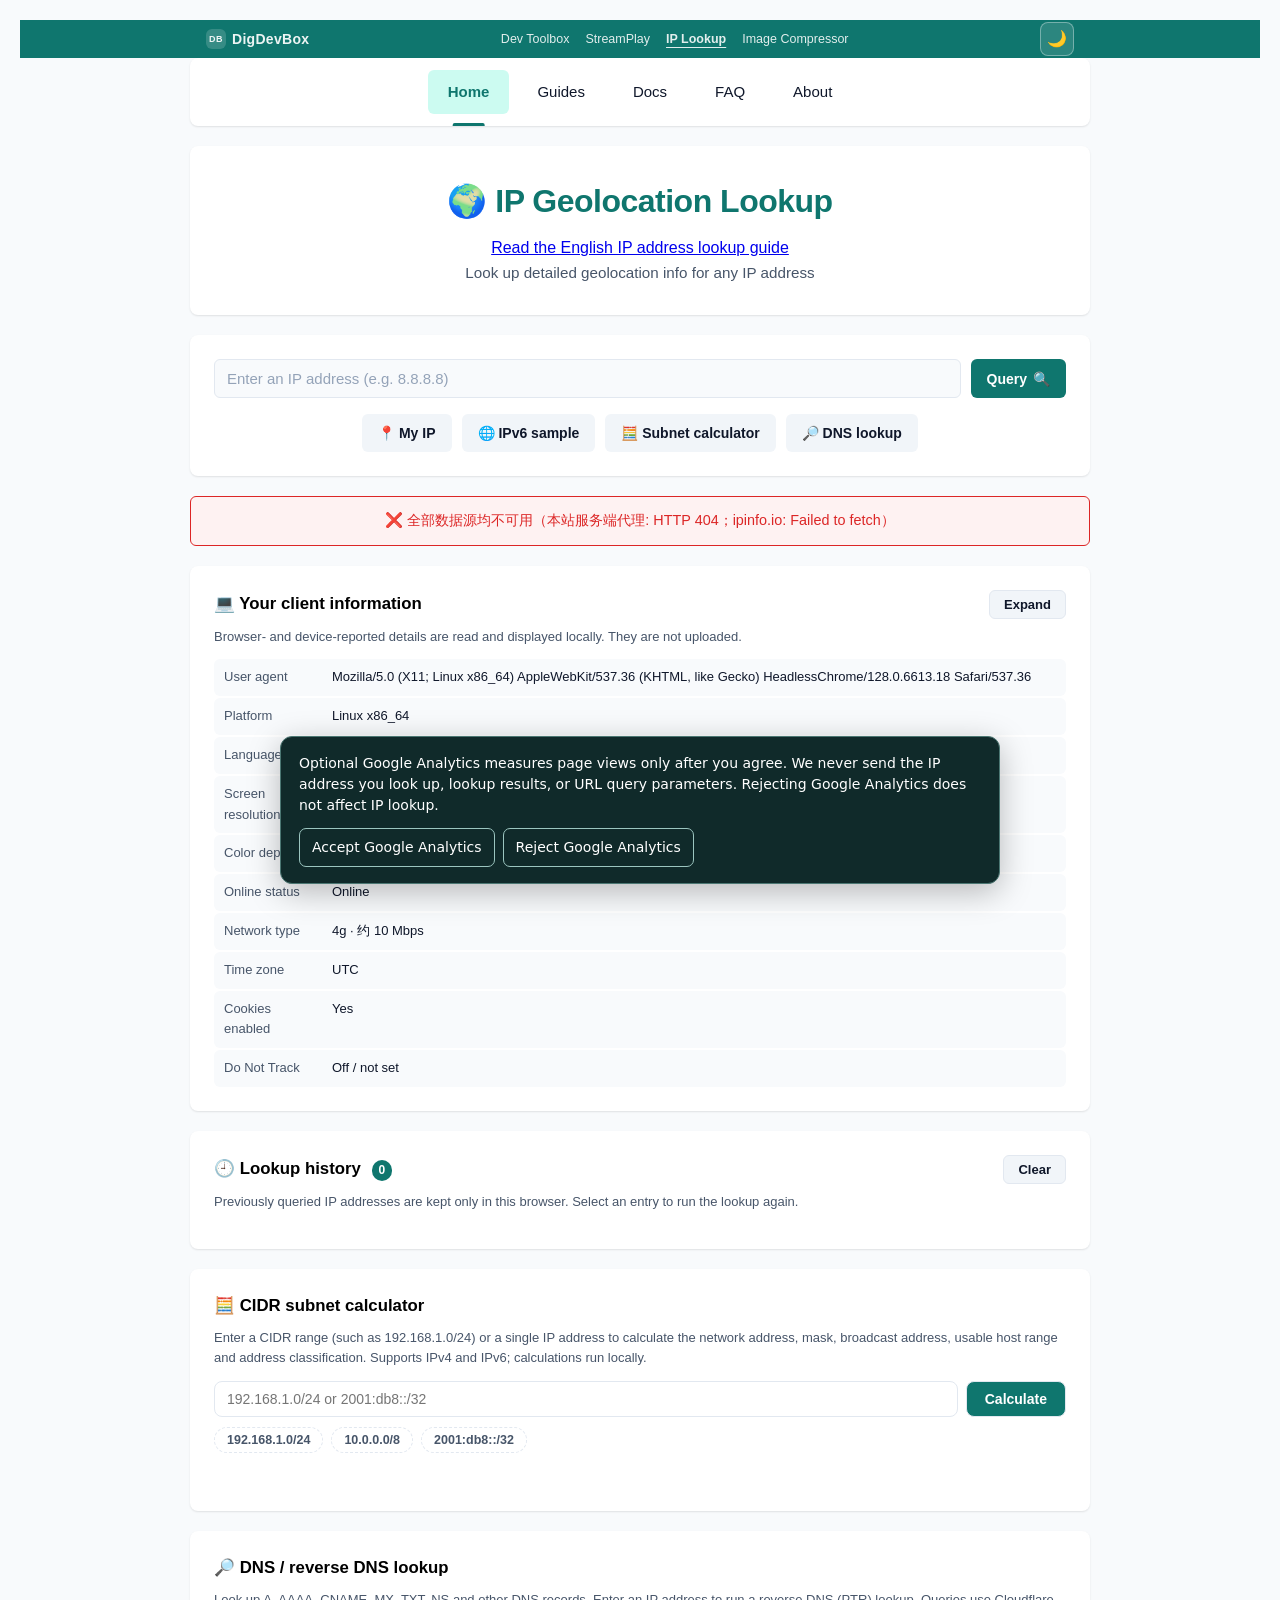
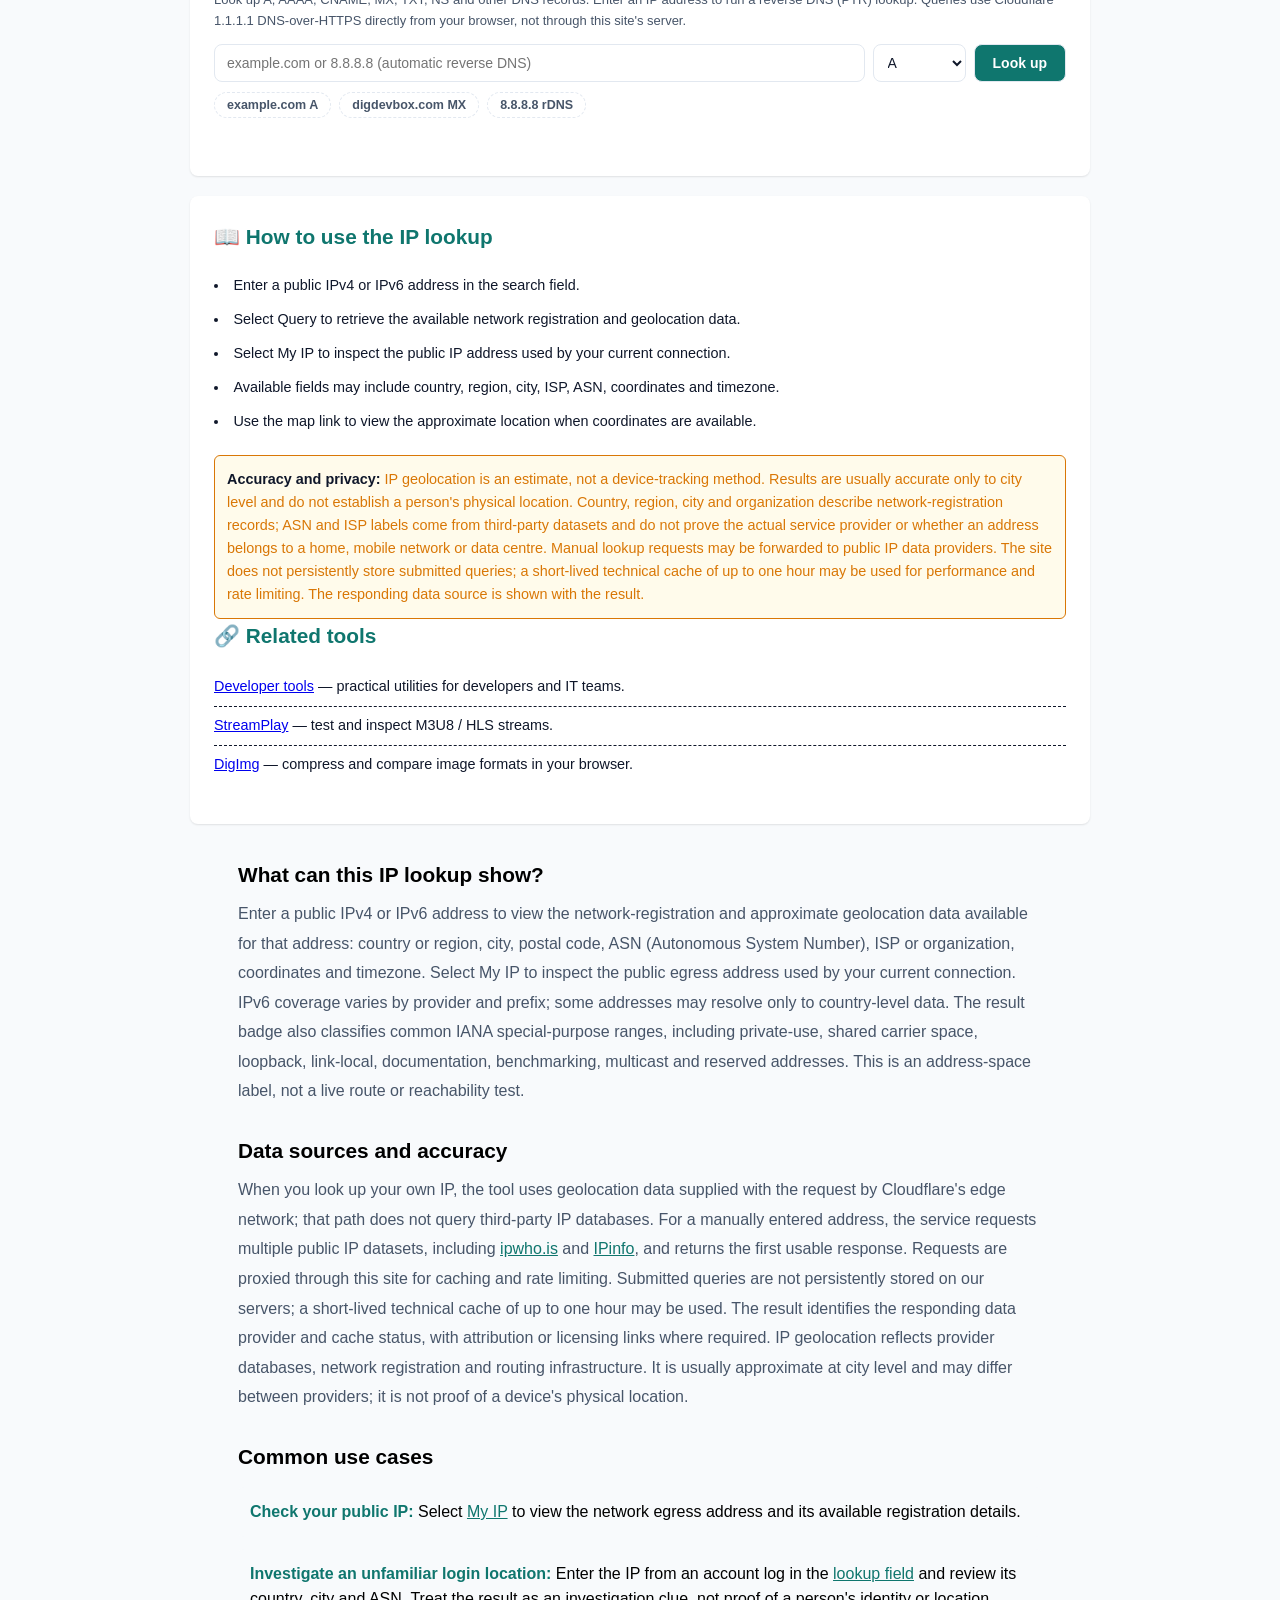
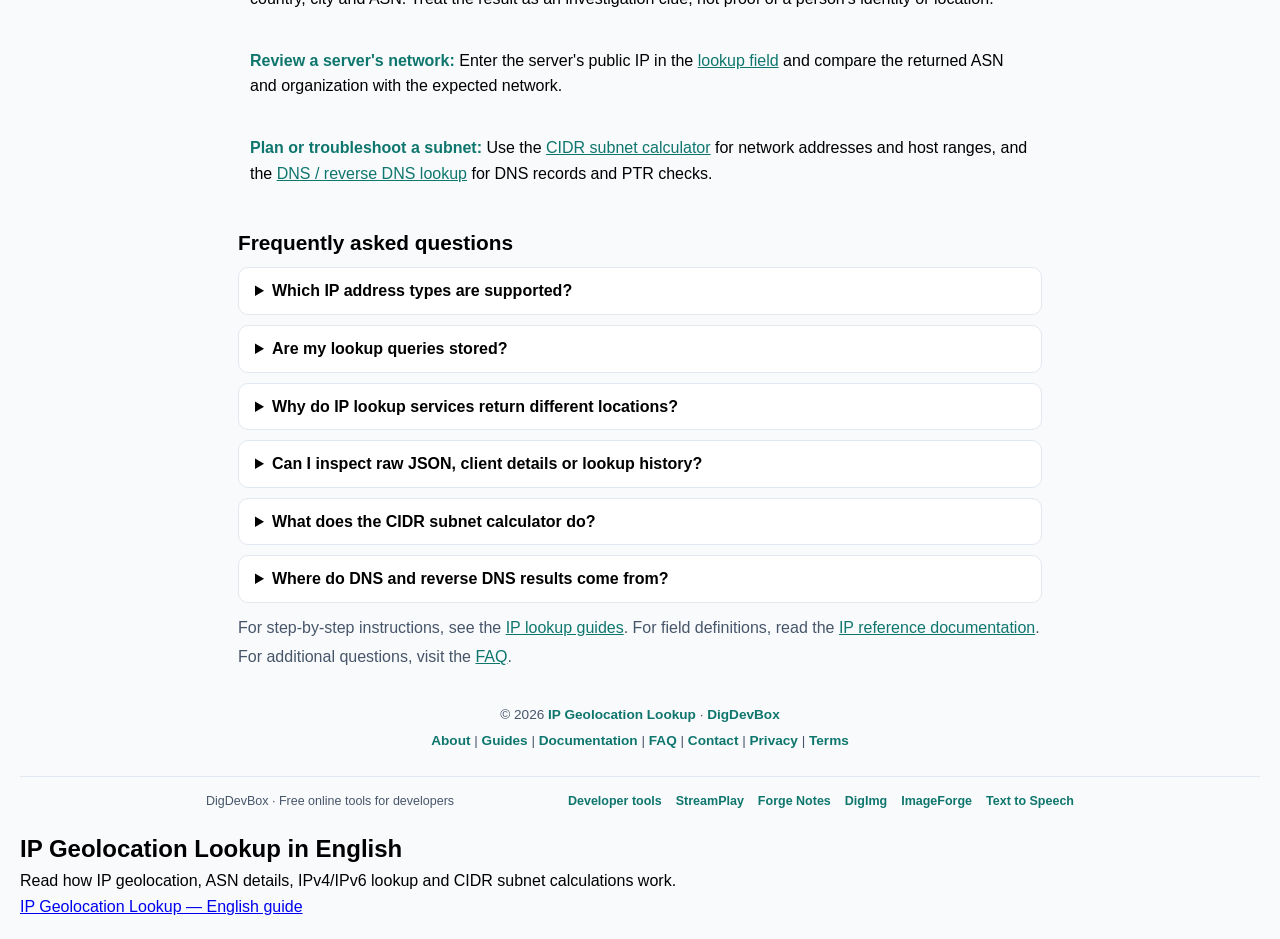
==== index.html @ e12a2c44 "feat(ip-lookup): classify IANA special-purpose address ranges" ====
<!DOCTYPE html>
<html lang="en" data-i18n-page="home">
<head><script id="dd-theme-bootstrap">/* inject-dd-shell: 主题防闪烁 */
(function(){try{var t=localStorage.getItem('dd-theme');var h=document.documentElement;
if(t==='dark'){h.setAttribute('data-theme','dark');h.removeAttribute('data-dd-auto');}
else if(t==='light'){h.setAttribute('data-theme','light');h.removeAttribute('data-dd-auto');}
else{h.removeAttribute('data-theme');h.setAttribute('data-dd-auto','');}
}catch(e){}})();</script><style id="dd-theme-style">
.dd-theme-toggle{display:inline-flex;align-items:center;justify-content:center;width:34px;height:34px;
  margin-left:auto;border:1px solid rgba(255,255,255,.35);background:rgba(255,255,255,.12);
  color:var(--dd-on-primary);border-radius:8px;cursor:pointer;font-size:16px;line-height:1;
  transition:background .15s,border-color .15s,transform .1s;flex:none;padding:0}
.dd-theme-toggle:hover{background:rgba(255,255,255,.22);border-color:rgba(255,255,255,.6)}
.dd-theme-toggle:active{transform:scale(.94)}
.dd-theme-toggle:focus-visible{outline:2px solid rgba(255,255,255,.6);outline-offset:2px}
@media (max-width:640px){.dd-theme-toggle{width:30px;height:30px;font-size:14px}}
</style>

    <meta charset="UTF-8">
    <meta name="viewport" content="width=device-width, initial-scale=1.0">
    <title>IP Geolocation Lookup — IP Address, ASN &amp; DNS | DigDevBox</title>
    <meta name="description" content="Look up public IPv4 and IPv6 addresses by location, ISP and ASN. Check CIDR subnets plus DNS and reverse DNS records, with data-source and accuracy notes.">
    <meta name="keywords" content="IP geolocation lookup, IPv4 lookup, IPv6 lookup, ASN lookup, ISP lookup, CIDR subnet calculator, DNS lookup, reverse DNS, PTR lookup">
    <link rel="canonical" href="https://ip.digdevbox.com/">
    <meta property="og:type" content="website">
    <meta property="og:title" content="IP Geolocation Lookup — IP Address, ASN &amp; DNS">
    <meta property="og:description" content="Look up public IPv4 and IPv6 addresses, check ISP and ASN details, calculate CIDR subnets, and query DNS or reverse DNS records.">
    <meta property="og:url" content="https://ip.digdevbox.com/">
    <meta property="og:site_name" content="IP Geolocation Lookup">
    <meta property="og:locale" content="en_US">
    <link rel="icon" href="images/favicon.ico" sizes="any">
    <link rel="icon" type="image/png" sizes="180x180" href="images/favicon.png">
    <link rel="apple-touch-icon" href="images/apple-touch-icon.png">
    <meta name="theme-color" content="#0f766e">
    <link rel="stylesheet" href="css/style.css">
    <link rel="stylesheet" href="css/dd-tokens.css">
    <link rel="stylesheet" href="css/dd-shell.css">
    <meta property="og:image" content="https://ip.digdevbox.com/images/og-image.jpg">
    <meta property="og:image:width" content="1200">
    <meta property="og:image:height" content="630">
    <meta property="og:image:alt" content="DigDevBox IP geolocation lookup and network tools">
    <meta name="twitter:card" content="summary_large_image">
    <meta name="twitter:image" content="https://ip.digdevbox.com/images/og-image.jpg">

<!-- adsense:start -->
  <meta name="google-adsense-account" content="ca-pub-7944759654100814" />
  <script async src="https://pagead2.googlesyndication.com/pagead/js/adsbygoogle.js?client=ca-pub-7944759654100814" crossorigin="anonymous"></script>
  <!-- adsense:end -->

  <script type="application/ld+json">
  {
    "@context": "https://schema.org",
    "@type": "WebApplication",
    "name": "IP Geolocation Lookup",
    "url": "https://ip.digdevbox.com/",
    "description": "Look up public IPv4 and IPv6 addresses with country, region, city, ISP, ASN, coordinates and timezone, plus CIDR and DNS tools.",
    "applicationCategory": "UtilitiesApplication",
    "operatingSystem": "Any",
    "browserRequirements": "Requires JavaScript",
    "inLanguage": "en",
    "featureList": [
      "IPv4 and IPv6 geolocation lookup (country, region, city, postal code, ASN, ISP, coordinates and timezone)",
      "Multi-provider fallback and server-side proxy caching",
      "Country flags and upstream source attribution",
      "Raw JSON view and one-click copy",
      "Client information detection (read locally in the browser)",
      "Lookup history stored in the local browser",
      "Field-level copy and embedded map",
      "CIDR and subnet calculator for IPv4 and IPv6 (local calculation)",
      "DNS and reverse DNS lookup via Cloudflare DoH (A, AAAA, CNAME, MX, TXT, NS and PTR)"
    ],
    "offers": { "@type": "Offer", "price": "0", "priceCurrency": "USD" }
  }
  </script>
  <script defer src="/analytics-consent.js"></script>
</head>
<body>
<div class="dd-brandbar slim">
    <div class="dd-shell-inner">
        <a class="dd-brand" href="https://www.digdevbox.com/"><span class="dd-brand-mark">DB</span>DigDevBox</a>
        <nav>
                <a href="https://www.digdevbox.com/" data-i18n="nav.devtools">Dev Toolbox</a>
                <a href="https://play.digdevbox.com/" data-i18n="nav.player">StreamPlay</a>
                <a href="https://ip.digdevbox.com/" aria-current="page" data-i18n="nav.ip">IP Lookup</a>
                
                <a href="https://img.digdevbox.com/" data-i18n="nav.imgtools">Image Compressor</a>
        </nav>

        <button id="dd-theme-toggle" class="dd-theme-toggle" type="button" aria-label="Toggle dark mode" title="Toggle dark mode" data-i18n-attr="aria-label:aria.themeToggle,title:aria.themeToggle">🌙</button>
    </div>
</div>
    <div class="container" role="main">
        <nav class="top-nav">
            <ul>
                <li><a href="/" class="active" data-i18n="topnav.home">Home</a></li>
                <li><a href="/guides" data-i18n="topnav.guides">Guides</a></li>
                <li><a href="/docs" data-i18n="topnav.docs">Docs</a></li>
                <li><a href="/faq" data-i18n="topnav.faq">FAQ</a></li>
                <li><a href="/about" data-i18n="topnav.about">About</a></li>
            </ul>
        </nav>

        <header>
            <h1 data-i18n="h1.title">🌍 IP Geolocation Lookup</h1>
            <p><a href="/ip-address-lookup/" data-i18n="seo.landingLink">Read the English IP address lookup guide</a></p>
            <p class="subtitle" data-i18n="hero.subtitle">Look up detailed geolocation info for any IP address</p>
        </header>

        <!-- 搜索区域 -->
        <div class="search-section">
            <div class="search-box">
                <input
                    type="text"
                    id="ipInput" aria-label="IP address to look up"
                    placeholder="Enter an IP address (e.g. 8.8.8.8)" data-i18n-attr="placeholder:placeholder.ipInput"
                    autocomplete="off"
                >
                <button id="searchBtn" type="button">
                    <span class="btn-text" data-i18n="btn.query">Query</span>
                    <span class="btn-icon">🔍</span>
                </button>
            </div>
            <div class="quick-actions">
                <button id="myIpBtn" class="btn-secondary" type="button">
                    <span data-i18n="btn.queryMyIp">📍 My IP</span>
                </button>
                <button id="ipv6DemoBtn" class="btn-secondary" type="button" title="Try a public IPv6 address from Google Public DNS">🌐 IPv6 sample</button>
                <a class="btn-secondary quick-anchor" href="#cidr">🧮 Subnet calculator</a>
                <a class="btn-secondary quick-anchor" href="#dns">🔎 DNS lookup</a>
            </div>
        </div>

        <!-- CLS 修复：结果区稳定高度容器。预留值=实测各态最大高度（桌面 690px / 移动 1341px，见 style.css），
             防止 loading→结果 切换时把下方"使用说明"推挤（基线 CLS 0.305 = 0.2219+0.0835，均归因于 .instructions）。 -->
        <div id="result-zone">

        <!-- 加载提示 -->
        <div id="loading" class="loading" style="display: none;">
            <div class="spinner"></div>
            <p>Looking up IP information...</p>
        </div>

        <!-- 错误提示 -->
        <div id="error" class="error" style="display: none;"></div>

        <!-- IP信息显示 -->
        <div id="ipInfo" class="ip-info" style="display: none;">
            <div class="info-header">
                <div class="ip-head-left">
                    <h2 id="ipAddress"></h2>
                    <button id="copyIpBtn" class="copy-btn" type="button" data-i18n-attr="aria-label:aria.copyIp,title:aria.copyIp" aria-label="Copy IP address">
                        <span class="copy-ico" aria-hidden="true">📋</span>
                        <span class="copy-txt" data-i18n="btn.copy">Copy</span>
                    </button>
                </div>
                <span id="ipType" class="ip-type"></span>
            </div>
            <div class="info-grid">
                <div class="info-item">
                    <span class="info-label">🌏 Country / region</span>
                    <span class="info-value" id="country"></span>
                </div>
                <div class="info-item">
                    <span class="info-label">📍 State / region</span>
                    <span class="info-value" id="region"></span>
                </div>
                <div class="info-item">
                    <span class="info-label">🏙️ City</span>
                    <span class="info-value" id="city"></span>
                </div>
                <div class="info-item">
                    <span class="info-label">📮 Postal code</span>
                    <span class="info-value" id="zip"></span>
                </div>
                <div class="info-item">
                    <span class="info-label">🔢 ASN</span>
                    <span class="info-value" id="asn"></span>
                </div>
                <div class="info-item">
                    <span class="info-label">🌐 ISP</span>
                    <span class="info-value" id="isp"></span>
                </div>
                <div class="info-item">
                    <span class="info-label">🏢 Organization</span>
                    <span class="info-value" id="org"></span>
                </div>
                <div class="info-item">
                    <span class="info-label">📡 Coordinates</span>
                    <span class="info-value" id="location"></span>
                </div>
                <div class="info-item">
                    <span class="info-label">⏰ Time zone</span>
                    <span class="info-value" id="timezone"></span>
                </div>
            </div>

            <!-- 地图容器 -->
            <div class="map-container">
                <h3>🗺️ Approximate location</h3>
                <div id="mapEmbed" class="map-embed" hidden></div>
                <button id="mapShowBtn" class="btn-secondary map-show-btn" type="button" data-i18n="map.show" hidden>Show map here</button>
                <div id="mapLink" class="map-link"></div>
            </div>

            <p id="sourceNote" class="source-note"></p>
        </div>
        </div><!-- /#result-zone -->

        <!-- 第二轮：原始 JSON 视图（对标 ipinfo 的开发者友好输出，随结果出现） -->
        <div id="extraTools" class="ip-info extra-tools" hidden>
            <div class="tool-head">
                <h3>🧾 Raw JSON</h3>
                <button id="jsonCopyBtn" class="btn-secondary" type="button"><span class="copy-txt">Copy JSON</span></button>
            </div>
            <p class="tool-sub">Normalized fields for this result, including data source and cache status. Copy them for debugging.</p>
            <pre id="jsonView" class="json-view"></pre>
        </div>

        <!-- 第二轮：客户端信息（对标 whatismyip，纯本机读取，不发出任何请求） -->
        <div class="ip-info client-card">
            <div class="tool-head">
                <h3>💻 Your client information</h3>
                <button id="clientToggle" class="btn-secondary" type="button" aria-expanded="false">Expand</button>
            </div>
            <p class="tool-sub">Browser- and device-reported details are read and displayed locally. They are not uploaded.</p>
            <div id="clientInfo" class="client-info" hidden></div>
        </div>

        <!-- 第二轮：Look up历史（仅存本机 localStorage，点击重查） -->
        <div class="ip-info history-card">
            <div class="tool-head">
                <h3>🕘 Lookup history <span id="historyCount" class="hist-count">0</span></h3>
                <button id="historyClear" class="btn-secondary" type="button">Clear</button>
            </div>
            <ul id="historyList" class="history-list" aria-label="Lookup history"></ul>
            <p id="historyEmpty" class="tool-sub">Previously queried IP addresses are kept only in this browser. Select an entry to run the lookup again.</p>
        </div>

        <!-- 第四轮：CIDR / 子网Calculate器（对标 ipinfo 工具簇，纯本机Calculate，不发任何请求） -->
        <div class="ip-info net-card" id="cidr">
            <div class="tool-head">
                <h3>🧮 CIDR subnet calculator</h3>
            </div>
            <p class="tool-sub">Enter a CIDR range (such as 192.168.1.0/24) or a single IP address to calculate the network address, mask, broadcast address, usable host range and address classification. Supports IPv4 and IPv6; calculations run locally.</p>
            <div class="net-row">
                <input type="text" id="cidr-input" aria-label="IP range in CIDR notation" placeholder="192.168.1.0/24 or 2001:db8::/32" autocomplete="off" spellcheck="false">
                <button id="cidr-calc" class="btn-secondary" type="button">Calculate</button>
            </div>
            <div class="net-examples">
                <button type="button" class="btn-secondary net-example" data-cidr="192.168.1.0/24">192.168.1.0/24</button>
                <button type="button" class="btn-secondary net-example" data-cidr="10.0.0.0/8">10.0.0.0/8</button>
                <button type="button" class="btn-secondary net-example" data-cidr="2001:db8::/32">2001:db8::/32</button>
            </div>
            <p class="net-status" id="cidr-status" role="status" aria-live="polite"></p>
            <div id="cidr-result" class="net-result"></div>
        </div>

        <!-- 第四轮：DNS / rDNS Look up（Cloudflare 1.1.1.1 DoH，浏览器直连，不经本站服务器） -->
        <div class="ip-info net-card" id="dns">
            <div class="tool-head">
                <h3>🔎 DNS / reverse DNS lookup</h3>
            </div>
            <p class="tool-sub">Look up A, AAAA, CNAME, MX, TXT, NS and other DNS records. Enter an IP address to run a reverse DNS (PTR) lookup. Queries use Cloudflare 1.1.1.1 DNS-over-HTTPS directly from your browser, not through this site's server.</p>
            <div class="net-row">
                <input type="text" id="dns-input" aria-label="Domain name or IP address for DNS lookup" placeholder="example.com or 8.8.8.8 (automatic reverse DNS)" autocomplete="off" spellcheck="false">
                <select id="dns-type" aria-label="Record type">
                    <option value="A" selected>A</option>
                    <option value="AAAA">AAAA</option>
                    <option value="CNAME">CNAME</option>
                    <option value="MX">MX</option>
                    <option value="TXT">TXT</option>
                    <option value="NS">NS</option>
                    <option value="SOA">SOA</option>
                    <option value="CAA">CAA</option>
                    <option value="PTR">PTR</option>
                </select>
                <button id="dns-query" class="btn-secondary" type="button">Look up</button>
            </div>
            <div class="net-examples">
                <button type="button" class="btn-secondary net-example" data-dns="example.com" data-dns-type="A">example.com A</button>
                <button type="button" class="btn-secondary net-example" data-dns="digdevbox.com" data-dns-type="MX">digdevbox.com MX</button>
                <button type="button" class="btn-secondary net-example" data-dns="8.8.8.8">8.8.8.8 rDNS</button>
            </div>
            <p class="net-status" id="dns-status" role="status" aria-live="polite"></p>
            <div id="dns-result" class="net-result"></div>
        </div>

        <div class="instructions" lang="en">
            <h3>📖 How to use the IP lookup</h3>
            <ul>
                <li>Enter a public IPv4 or IPv6 address in the search field.</li>
                <li>Select Query to retrieve the available network registration and geolocation data.</li>
                <li>Select My IP to inspect the public IP address used by your current connection.</li>
                <li>Available fields may include country, region, city, ISP, ASN, coordinates and timezone.</li>
                <li>Use the map link to view the approximate location when coordinates are available.</li>
            </ul>
            <div class="api-notice">
                <strong>Accuracy and privacy:</strong> IP geolocation is an estimate, not a device-tracking method. Results are usually accurate only to city level and do not establish a person's physical location. Country, region, city and organization describe network-registration records; ASN and ISP labels come from third-party datasets and do not prove the actual service provider or whether an address belongs to a home, mobile network or data centre. Manual lookup requests may be forwarded to public IP data providers. The site does not persistently store submitted queries; a short-lived technical cache of up to one hour may be used for performance and rate limiting. The responding data source is shown with the result.
            </div>

            <h3>🔗 Related tools</h3>
            <ul class="sibling-links">
                <li><a href="https://www.digdevbox.com/tools/" target="_blank" rel="noopener">Developer tools</a> — practical utilities for developers and IT teams.</li>
                <li><a href="https://play.digdevbox.com/" target="_blank" rel="noopener">StreamPlay</a> — test and inspect M3U8 / HLS streams.</li>
                <li><a href="https://img.digdevbox.com/" target="_blank" rel="noopener">DigImg</a> — compress and compare image formats in your browser.</li>
            </ul>
        </div>

        <!--
            SEO 静态正文（2026-10-24）：此前首页可见正文约 596 字符，工具界面全靠 JS 渲染。
            本节为纯静态 HTML，不依赖 JS；内容以页面既有表述为据（Look up字段、多库降级、
            城市级精度、服务器转发缓存限流），不编造。未加 data-i18n：英文词条化需走
            locales 注入链，列为后续待办，避免手改内联词条被注入器覆盖。
        -->
        <style>
            /* IP-2 首屏锚点：锚点链接复用 .btn-secondary 配色，形态对齐既有 button 基础样式；
               四项快捷操作允许换行，避免窄屏溢出。深色态由 style.css 的 .btn-secondary !important 覆盖接管。 */
            .quick-actions{gap:10px;flex-wrap:wrap}
            .quick-actions .quick-anchor{display:inline-flex;align-items:center;gap:6px;padding:8px 16px;font-size:14px;font-weight:600;border-radius:6px;text-decoration:none;white-space:nowrap;cursor:pointer;transition:all .2s}
            .quick-actions .quick-anchor:hover{color:var(--dd-primary)}
            /* 对齐 style.css 移动端 button{width:100%} 的既有形态，四个快捷控件同规格堆叠 */
            @media (max-width:768px){.quick-actions .quick-anchor{width:100%;justify-content:center}}
            .seo-guide{max-width:820px;margin:36px auto 0;padding:0 8px;font-family:var(--dd-font,system-ui,-apple-system,sans-serif)}
            .seo-guide h2{font-size:1.3rem;margin:30px 0 10px;line-height:1.4}
            .seo-guide h3{font-size:1.08rem;margin:22px 0 8px;line-height:1.4}
            .seo-guide p{line-height:1.85;margin:8px 0;color:var(--dd-text-soft,inherit)}
            .seo-guide details{border:1px solid var(--dd-border,#e5e7eb);border-radius:var(--dd-radius,8px);background:var(--dd-surface,transparent);padding:10px 16px;margin:10px 0}
            .seo-guide summary{cursor:pointer;font-weight:600}
            .seo-guide a{color:var(--dd-primary,#0f766e)}
            @media (max-width:640px){.seo-guide h2{font-size:1.15rem}}
        </style>
        <section class="seo-guide" lang="en">
            <h2>What can this IP lookup show?</h2>
            <p>Enter a public IPv4 or IPv6 address to view the network-registration and approximate geolocation data available for that address: country or region, city, postal code, ASN (Autonomous System Number), ISP or organization, coordinates and timezone. Select My IP to inspect the public egress address used by your current connection. IPv6 coverage varies by provider and prefix; some addresses may resolve only to country-level data. The result badge also classifies common IANA special-purpose ranges, including private-use, shared carrier space, loopback, link-local, documentation, benchmarking, multicast and reserved addresses. This is an address-space label, not a live route or reachability test.</p>

            <h2>Data sources and accuracy</h2>
            <p>When you look up your own IP, the tool uses geolocation data supplied with the request by Cloudflare's edge network; that path does not query third-party IP databases. For a manually entered address, the service requests multiple public IP datasets, including <a href="https://ipwho.is" target="_blank" rel="noopener">ipwho.is</a> and <a href="https://ipinfo.io" target="_blank" rel="noopener">IPinfo</a>, and returns the first usable response. Requests are proxied through this site for caching and rate limiting. Submitted queries are not persistently stored on our servers; a short-lived technical cache of up to one hour may be used. The result identifies the responding data provider and cache status, with attribution or licensing links where required. IP geolocation reflects provider databases, network registration and routing infrastructure. It is usually approximate at city level and may differ between providers; it is not proof of a device's physical location.</p>

            <h2>Common use cases</h2>
            <ul class="use-cases">
                <li><strong>Check your public IP:</strong> Select <a href="#myIpBtn">My IP</a> to view the network egress address and its available registration details.</li>
                <li><strong>Investigate an unfamiliar login location:</strong> Enter the IP from an account log in the <a href="#ipInput">lookup field</a> and review its country, city and ASN. Treat the result as an investigation clue, not proof of a person's identity or location.</li>
                <li><strong>Review a server's network:</strong> Enter the server's public IP in the <a href="#ipInput">lookup field</a> and compare the returned ASN and organization with the expected network.</li>
                <li><strong>Plan or troubleshoot a subnet:</strong> Use the <a href="#cidr">CIDR subnet calculator</a> for network addresses and host ranges, and the <a href="#dns">DNS / reverse DNS lookup</a> for DNS records and PTR checks.</li>
            </ul>

            <h2>Frequently asked questions</h2>
            <details>
                <summary>Which IP address types are supported?</summary>
                <p>The lookup accepts public IPv4 and IPv6 addresses, such as 8.8.8.8 or 2001:4860:4860::8888. IPv6 coverage depends on the provider and address range; some results may be limited to country-level information.</p>
            </details>
            <details>
                <summary>Are my lookup queries stored?</summary>
                <p>Requests for manually entered IP addresses may be forwarded to third-party data providers. The site does not persistently store submitted queries on its servers. A short-lived technical cache of up to one hour may be used for performance and rate limiting.</p>
            </details>
            <details>
                <summary>Why do IP lookup services return different locations?</summary>
                <p>Providers maintain different datasets, update schedules and address-range coverage. Their results can differ, especially for mobile, VPN, cloud and recently reassigned networks. Compare the provider shown with each result and treat city-level geolocation as an estimate.</p>
            </details>
            <details>
                <summary>Can I inspect raw JSON, client details or lookup history?</summary>
                <p>Yes. The result area includes a normalized raw JSON view with source and cache details. Client and browser information is read locally in your browser and is not uploaded. Lookup history is stored only in your local browser and can be cleared at any time.</p>
            </details>
            <details>
                <summary>What does the CIDR subnet calculator do?</summary>
                <p>Enter a CIDR range such as 192.168.1.0/24 or 2001:db8:1234:ab00::/56 to calculate network boundaries and address counts. IPv6 results also show how many /64 subnets fit inside prefixes of /64 or shorter, plus the Subnet-Router Anycast address; that address is not presented as a normal host address. IPv4 results include broadcast and usable-host ranges. The calculator supports /31 point-to-point ranges and RFC 5952 IPv6 formatting. Calculations run locally in your browser.</p>
            </details>
            <details>
                <summary>Where do DNS and reverse DNS results come from?</summary>
                <p>DNS queries use Cloudflare's public 1.1.1.1 DNS-over-HTTPS service directly from your browser, not through this site's server. Supported record types include A, AAAA, CNAME, MX, TXT, NS, SOA and CAA. Entering an IP address performs a PTR reverse lookup using the corresponding in-addr.arpa or ip6.arpa name. Non-existent domains are reported as NXDOMAIN.</p>
            </details>
            <p>For step-by-step instructions, see the <a href="/guides">IP lookup guides</a>. For field definitions, read the <a href="/docs">IP reference documentation</a>. For additional questions, visit the <a href="/faq">FAQ</a>.</p>
        </section>
        <script type="application/ld+json">
        {
          "@context": "https://schema.org",
          "@type": "FAQPage",
          "mainEntity": [
            {
              "@type": "Question",
              "name": "Which IP address types are supported?",
              "acceptedAnswer": { "@type": "Answer", "text": "The lookup accepts public IPv4 and IPv6 addresses, such as 8.8.8.8 or 2001:4860:4860::8888. IPv6 coverage depends on the provider and address range; some results may be limited to country-level information." }
            },
            {
              "@type": "Question",
              "name": "Are my lookup queries stored?",
              "acceptedAnswer": { "@type": "Answer", "text": "Requests for manually entered IP addresses may be forwarded to third-party data providers. The site does not persistently store submitted queries on its servers. A short-lived technical cache of up to one hour may be used for performance and rate limiting." }
            },
            {
              "@type": "Question",
              "name": "Why do IP lookup services return different locations?",
              "acceptedAnswer": { "@type": "Answer", "text": "Providers maintain different datasets, update schedules and address-range coverage. Their results can differ, especially for mobile, VPN, cloud and recently reassigned networks. Compare the provider shown with each result and treat city-level geolocation as an estimate." }
            },
            {
              "@type": "Question",
              "name": "Can I inspect raw JSON, client details or lookup history?",
              "acceptedAnswer": { "@type": "Answer", "text": "Yes. The result area includes a normalized raw JSON view with source and cache details. Client and browser information is read locally in your browser and is not uploaded. Lookup history is stored only in your local browser and can be cleared at any time." }
            },
            {
              "@type": "Question",
              "name": "What does the CIDR subnet calculator do?",
              "acceptedAnswer": { "@type": "Answer", "text": "Enter a CIDR range such as 192.168.1.0/24 or 2001:db8:1234:ab00::/56 to calculate network boundaries and address counts. IPv6 results also show how many /64 subnets fit inside prefixes of /64 or shorter, plus the Subnet-Router Anycast address; that address is not presented as a normal host address. IPv4 results include broadcast and usable-host ranges. The calculator supports /31 point-to-point ranges and RFC 5952 IPv6 formatting. Calculations run locally in your browser." }
            },
            {
              "@type": "Question",
              "name": "Where do DNS and reverse DNS results come from?",
              "acceptedAnswer": { "@type": "Answer", "text": "DNS queries use Cloudflare's public 1.1.1.1 DNS-over-HTTPS service directly from your browser, not through this site's server. Supported record types include A, AAAA, CNAME, MX, TXT, NS, SOA and CAA. Entering an IP address performs a PTR reverse lookup using the corresponding in-addr.arpa or ip6.arpa name. Non-existent domains are reported as NXDOMAIN." }
            }
          ]
        }
        </script>

        <footer>
            <p>© 2026 <a href="/">IP Geolocation Lookup</a> · <a href="https://www.digdevbox.com/" target="_blank" rel="noopener">DigDevBox</a></p>
            <p><a href="/about">About</a> | <a href="/guides">Guides</a> | <a href="/docs">Documentation</a> | <a href="/faq">FAQ</a> | <a href="/contact">Contact</a> | <a href="/privacy">Privacy</a> | <a href="/terms">Terms</a></p>
        </footer>
    </div>

    <script src="js/analytics.iife.js"></script>
    <script type="module" src="js/app.js"></script>
    <script type="module" src="js/net-tools-ui.js"></script>


<footer class="dd-brandfoot compact">
    <div class="dd-shell-inner">
        <p class="dd-brandfoot-title">DigDevBox · Free online tools for developers</p>
        <nav class="dd-brandfoot-nav">
                <a href="https://www.digdevbox.com/tools/">Developer tools</a>
                <a href="https://play.digdevbox.com/">StreamPlay</a>
                <a href="https://notes.digdevbox.com/">Forge Notes</a>
                <a href="https://img.digdevbox.com/">DigImg</a>
                <a href="https://draw.digdevbox.com/">ImageForge</a>
                <a href="https://ttsreader.digdevbox.com/">Text to Speech</a>
        </nav>
    </div>
</footer>
<script id="dd-theme-toggle-script">
(function(){
  var KEY='dd-theme';
  function sysDark(){return window.matchMedia && matchMedia('(prefers-color-scheme: dark)').matches;}
  function apply(t){var h=document.documentElement;
    if(t==='dark'){h.setAttribute('data-theme','dark');h.removeAttribute('data-dd-auto');}
    else if(t==='light'){h.setAttribute('data-theme','light');h.removeAttribute('data-dd-auto');}
    else{h.removeAttribute('data-theme');h.setAttribute('data-dd-auto','');}
    try{localStorage.setItem(KEY,t);}catch(e){}
    sync();}
  function effective(){var h=document.documentElement;
    if(h.getAttribute('data-theme')==='dark')return 'dark';
    if(h.getAttribute('data-theme')==='light')return 'light';
    return sysDark()?'dark':'light';}
  // aria/title 交给 i18n 内核统一管理（按钮已带 data-i18n-attr="aria-label:aria.themeToggle"）。
  // 原因：本脚本的 init 挂在 DOMContentLoaded 上，执行晚于 defer 的 dd-i18n.js，
  // 若在这里硬编码中文 aria，会把内核刚写好的英文 aria 覆盖回中文（实测到的假通过点）。
  // 未启用 i18n 的站点（无 window.DD_I18N）仍走原中文动态文案。
  function sync(){var b=document.getElementById('dd-theme-toggle');if(!b)return;
    var d=effective()==='dark';
    b.textContent=d?'☀️':'🌙';
    if(window.DD_I18N&&window.DD_I18N.t)return;
    b.setAttribute('aria-label', d?'切换到浅色模式':'切换到深色模式');
    b.setAttribute('title', d?'切换到浅色模式':'切换到深色模式');}
  function toggle(){var c=effective();apply(c==='dark'?'light':'dark');}
  function init(){var b=document.getElementById('dd-theme-toggle');if(b)b.addEventListener('click',toggle);sync();}
  if(document.readyState!=='loading')init();else document.addEventListener('DOMContentLoaded',init);
  if(window.matchMedia){matchMedia('(prefers-color-scheme: dark)').addEventListener('change',function(){
    try{if(localStorage.getItem(KEY))return;}catch(e){} sync();});}
})();
</script>
<section class="seo-landing-link"><h2>IP Geolocation Lookup in English</h2><p>Read how IP geolocation, ASN details, IPv4/IPv6 lookup and CIDR subnet calculations work.</p><p><a href="/ip-geolocation/">IP Geolocation Lookup — English guide</a></p></section>
</body>
</html>
---- css/style.css ----
* {
    margin: 0;
    padding: 0;
    box-sizing: border-box;
}

html[data-theme="light"] { color-scheme: light; }

body {
    font-family: -apple-system, BlinkMacSystemFont, 'Segoe UI', Helvetica, Arial, sans-serif;
    background: var(--dd-bg);
    min-height: 100vh;
    padding: 20px;
    line-height: 1.6;
}

.container {
    max-width: 900px;
    margin: 0 auto;
}

/* 顶部导航样式 */
.top-nav {
    background: white;
    border-radius: 8px;
    box-shadow: 0 1px 2px rgba(0, 0, 0, 0.1);
    margin-bottom: 20px;
    padding: 12px 24px;
}

.top-nav ul {
    list-style: none;
    display: flex;
    gap: 8px;
    justify-content: center;
    align-items: center;
}

.top-nav li {
    margin: 0;
}

.top-nav a {
    display: block;
    padding: 10px 20px;
    color: var(--dd-text);
    text-decoration: none;
    font-size: 15px;
    font-weight: 500;
    border-radius: 6px;
    transition: all 0.2s;
    position: relative;
}

.top-nav a:hover {
    background: var(--dd-bg);
    color: var(--dd-primary);
}

.top-nav a.active {
    background: var(--dd-primary-soft);
    color: var(--dd-primary);
    font-weight: 600;
}

.top-nav a.active::after {
    content: '';
    position: absolute;
    bottom: -12px;
    left: 50%;
    transform: translateX(-50%);
    width: 40%;
    height: 3px;
    background: var(--dd-primary);
    border-radius: 2px 2px 0 0;
}

/* 头部样式 */
header {
    text-align: center;
    background: white;
    padding: 30px 20px;
    margin-bottom: 20px;
    border-radius: 8px;
    box-shadow: 0 1px 2px rgba(0, 0, 0, 0.1);
}

header h1 {
    font-size: 2em;
    color: var(--dd-primary);
    margin-bottom: 8px;
    font-weight: 600;
    letter-spacing: -0.5px;
}

.subtitle {
    font-size: 0.95em;
    color: var(--dd-text-soft);
    font-weight: 400;
}

/* 搜索区域 */
.search-section {
    background: white;
    border-radius: 8px;
    padding: 24px;
    box-shadow: 0 1px 2px rgba(0, 0, 0, 0.1);
    margin-bottom: 20px;
}

.search-box {
    display: flex;
    gap: 10px;
    margin-bottom: 16px;
}

#ipInput {
    flex: 1;
    padding: 10px 12px;
    font-size: 15px;
    border: 1px solid var(--dd-border);
    border-radius: 6px;
    outline: none;
    transition: all 0.2s;
    background: var(--dd-bg);
    color: var(--dd-text);
}

#ipInput:focus {
    background: white;
    border-color: var(--dd-primary);
    box-shadow: 0 0 0 2px rgba(15, 118, 110, 0.1);
}

#ipInput::placeholder {
    color: var(--dd-text-muted);
}

button {
    padding: 8px 16px;
    font-size: 14px;
    font-weight: 600;
    background: var(--dd-primary);
    color: white;
    border: none;
    border-radius: 6px;
    cursor: pointer;
    transition: all 0.2s;
    display: flex;
    align-items: center;
    gap: 6px;
    white-space: nowrap;
}

button:hover {
    background: var(--dd-primary-hover);
}

button:active {
    background: var(--dd-primary-active);
    transform: scale(0.98);
}

.btn-icon {
    font-size: 1em;
}

.quick-actions {
    display: flex;
    justify-content: center;
}

.btn-secondary {
    background: var(--dd-surface-2);
    color: var(--dd-text);
}

.btn-secondary:hover {
    background: var(--dd-surface-2);
}

.btn-secondary:active {
    background: var(--dd-surface-2);
}

/* 加载动画 */
.loading {
    background: white;
    border-radius: 8px;
    padding: 32px;
    text-align: center;
    box-shadow: 0 1px 2px rgba(0, 0, 0, 0.1);
    margin-bottom: 20px;
}

.loading p {
    color: var(--dd-primary);
}

.spinner {
    width: 40px;
    height: 40px;
    margin: 0 auto 16px;
    border: 3px solid var(--dd-surface-2);
    border-top: 3px solid var(--dd-primary);
    border-radius: 50%;
    animation: spin 0.8s linear infinite;
}

@keyframes spin {
    0% { transform: rotate(0deg); }
    100% { transform: rotate(360deg); }
}

/* 错误提示 */
.error {
    background: var(--dd-danger-bg);
    border: 1px solid var(--dd-danger);
    color: var(--dd-danger);
    padding: 12px 16px;
    border-radius: 6px;
    margin-bottom: 20px;
    text-align: center;
    font-size: 0.9em;
}

/* IP信息显示 */
.ip-info {
    background: white;
    border-radius: 8px;
    padding: 24px;
    box-shadow: 0 1px 2px rgba(0, 0, 0, 0.1);
    margin-bottom: 20px;
    animation: fadeIn 0.3s;
}

@keyframes fadeIn {
    from {
        opacity: 0;
        transform: translateY(10px);
    }
    to {
        opacity: 1;
        transform: translateY(0);
    }
}

.info-header {
    display: flex;
    align-items: center;
    justify-content: space-between;
    margin-bottom: 24px;
    padding-bottom: 16px;
    border-bottom: 1px solid var(--dd-surface-2);
}

.info-header h2 {
    color: var(--dd-text);
    font-size: 1.6em;
    font-weight: 600;
}

.ip-head-left {
    display: flex;
    align-items: center;
    gap: 12px;
    flex-wrap: wrap;
    min-width: 0;
}

/* 复制按钮（对标 ipinfo/whatismyip 的一键复制便利） */
.copy-btn {
    display: inline-flex;
    align-items: center;
    gap: 6px;
    padding: 6px 12px;
    border: 1px solid var(--dd-border);
    border-radius: 6px;
    background: var(--dd-surface);
    color: var(--dd-text-soft);
    font-size: 0.85em;
    font-weight: 600;
    cursor: pointer;
    transition: all 0.15s;
}

.copy-btn:hover {
    border-color: var(--dd-primary);
    color: var(--dd-primary);
    background: var(--dd-primary-soft);
}

.copy-btn.copied {
    border-color: var(--dd-primary);
    color: var(--dd-primary);
    background: var(--dd-primary-soft);
}

.copy-btn.copy-failed {
    border-color: #dc2626;
    color: #dc2626;
}

.copy-ico {
    font-size: 1em;
    line-height: 1;
}

.ip-type {
    padding: 6px 12px;
    background: var(--dd-primary-soft);
    color: var(--dd-primary);
    border-radius: 6px;
    font-size: 0.85em;
    font-weight: 600;
}

.info-grid {
    display: grid;
    grid-template-columns: repeat(auto-fit, minmax(250px, 1fr));
    gap: 16px;
    margin-bottom: 24px;
}

.info-item {
    position: relative;
    padding: 16px;
    background: var(--dd-bg);
    border-radius: 8px;
    display: flex;
    flex-direction: column;
    gap: 8px;
    transition: all 0.2s;
}

.info-item:hover {
    background: var(--dd-surface-2);
}

/* 字段复制按钮：悬停卡片时显现，右上角不占布局 */
.field-copy {
    position: absolute;
    top: 10px;
    right: 10px;
    display: inline-flex;
    align-items: center;
    justify-content: center;
    width: 28px;
    height: 28px;
    padding: 0;
    border: 1px solid var(--dd-border);
    border-radius: 6px;
    background: var(--dd-surface);
    color: var(--dd-text-soft);
    cursor: pointer;
    opacity: 0;
    transition: opacity 0.15s, color 0.15s, border-color 0.15s;
}

.info-item:hover .field-copy,
.field-copy:focus-visible {
    opacity: 1;
}

.field-copy:hover {
    color: var(--dd-primary);
    border-color: var(--dd-primary);
}

.field-copy.copied {
    opacity: 1;
    color: var(--dd-primary);
    border-color: var(--dd-primary);
}

.field-copy .copy-ico {
    font-size: 13px;
}

.info-label {
    font-size: 0.85em;
    color: var(--dd-text-soft);
    font-weight: 600;
}

.info-value {
    font-size: 1em;
    color: var(--dd-text);
    font-weight: 500;
    word-break: break-all;
}

/* 地图容器 */
.map-container {
    margin-top: 24px;
    padding-top: 24px;
    border-top: 1px solid var(--dd-surface-2);
}

.map-container h3 {
    color: var(--dd-text);
    margin-bottom: 12px;
    font-size: 1.2em;
    font-weight: 600;
}

.map-link {
    padding: 12px;
    background: var(--dd-bg);
    border-radius: 6px;
    font-size: 0.9em;
}

.map-link p {
    color: var(--dd-text-soft);
    margin-bottom: 8px;
}

.map-link a {
    color: var(--dd-primary);
    text-decoration: none;
    font-weight: 600;
}

.map-link a:hover {
    text-decoration: underline;
}

/* 点击加载的嵌入式地图（隐私：不自动向第三方加载瓦片） */
.map-show-btn {
    margin-bottom: 12px;
}

.map-embed {
    margin-bottom: 12px;
    border: 1px solid var(--dd-border);
    border-radius: 8px;
    overflow: hidden;
    background: var(--dd-bg);
}

.map-embed iframe {
    display: block;
    width: 100%;
    height: 320px;
    border: 0;
}

/* 使用说明 */
.instructions {
    background: white;
    border-radius: 8px;
    padding: 24px;
    box-shadow: 0 1px 2px rgba(0, 0, 0, 0.1);
    margin-bottom: 20px;
}

.instructions h3 {
    color: var(--dd-primary);
    margin-bottom: 16px;
    font-size: 1.3em;
    font-weight: 600;
}

.instructions ul {
    list-style-position: inside;
    margin-bottom: 16px;
    color: var(--dd-text-soft);
    font-size: 0.9em;
    line-height: 1.8;
}

.instructions li {
    padding: 4px 0;
    color: var(--dd-text);
}

.api-notice {
    background: var(--dd-warning-bg);
    border: 1px solid var(--dd-warning);
    padding: 12px;
    border-radius: 6px;
    font-size: 0.9em;
    color: var(--dd-warning);
}

.api-notice strong {
    color: var(--dd-text);
}

.api-notice a {
    color: var(--dd-primary);
    text-decoration: none;
    font-weight: 600;
}

.api-notice a:hover {
    text-decoration: underline;
}

/* 页脚 */
footer {
    text-align: center;
    padding: 20px 0;
    color: var(--dd-text-soft);
    font-size: 0.85em;
}

footer p {
    margin: 4px 0;
}

footer a {
    color: var(--dd-primary);
    text-decoration: none;
    font-weight: 600;
}

footer a:hover {
    text-decoration: underline;
}

/* 内容页面样式 (关于页面和隐私政策页面) */
.content-section {
    background: white;
    border-radius: 8px;
    padding: 24px;
    box-shadow: 0 1px 2px rgba(0, 0, 0, 0.1);
    margin-bottom: 20px;
}

.content-section p {
    color: var(--dd-text);
    margin-bottom: 12px;
    line-height: 1.8;
}

.content-section h2 {
    color: var(--dd-primary);
    margin: 24px 0 16px 0;
    font-size: 1.4em;
    font-weight: 600;
}

.content-section h3 {
    color: var(--dd-text);
    margin: 16px 0 12px 0;
    font-size: 1.1em;
    font-weight: 600;
}

.content-section h4 {
    color: var(--dd-text);
    margin: 12px 0 8px 0;
    font-size: 1em;
    font-weight: 600;
}

.content-section ul {
    margin: 12px 0 16px 24px;
    line-height: 1.8;
}

.content-section li {
    color: var(--dd-text);
    margin: 8px 0;
}

.content-section a {
    color: var(--dd-primary);
    text-decoration: none;
    font-weight: 600;
}

.content-section a:hover {
    text-decoration: underline;
}

.policy-section,
.about-section {
    margin-bottom: 32px;
}

.last-updated {
    color: var(--dd-text-soft);
    font-size: 0.9em;
    margin-bottom: 24px;
    padding: 12px;
    background: var(--dd-bg);
    border-radius: 6px;
}

.policy-notice,
.disclaimer {
    background: var(--dd-warning-bg);
    border: 1px solid var(--dd-warning);
    padding: 16px;
    border-radius: 6px;
    margin: 16px 0;
}

.policy-notice p,
.disclaimer ul {
    color: var(--dd-warning);
    margin: 0;
}

.policy-notice strong {
    color: var(--dd-text);
}

.back-link {
    margin-top: 32px;
    padding-top: 24px;
    border-top: 1px solid var(--dd-surface-2);
    text-align: center;
}

.back-link a {
    display: inline-block;
    padding: 10px 24px;
    background: var(--dd-surface-2);
    color: var(--dd-text);
    text-decoration: none;
    border-radius: 6px;
    font-weight: 600;
    transition: all 0.2s;
}

.back-link a:hover {
    background: var(--dd-surface-2);
}

/* 功能网格 */
.features-grid {
    display: grid;
    grid-template-columns: repeat(auto-fit, minmax(250px, 1fr));
    gap: 16px;
    margin: 20px 0;
}

.feature-item {
    padding: 20px;
    background: var(--dd-bg);
    border-radius: 8px;
    text-align: center;
    transition: all 0.2s;
}

.feature-item:hover {
    background: var(--dd-surface-2);
    transform: translateY(-2px);
    box-shadow: 0 2px 4px rgba(0, 0, 0, 0.1);
}

.feature-icon {
    font-size: 2em;
    margin-bottom: 12px;
}

.feature-item h3 {
    color: var(--dd-primary);
    font-size: 1.1em;
    margin: 12px 0 8px 0;
}

.feature-item p {
    color: var(--dd-text-soft);
    font-size: 0.9em;
    margin: 0;
}

/* 使用场景列表 */
.use-cases {
    list-style: none;
    margin: 16px 0;
    padding: 0;
}

.use-cases li {
    padding: 12px;
    background: var(--dd-bg);
    border-radius: 6px;
    margin-bottom: 12px;
}

.use-cases strong {
    color: var(--dd-primary);
}

/* 更新日志 */
.changelog {
    margin: 16px 0;
}

.changelog-item {
    padding: 16px;
    background: var(--dd-bg);
    border-radius: 6px;
    margin-bottom: 16px;
    border-left: 4px solid var(--dd-primary);
}

.changelog-item h4 {
    color: var(--dd-primary);
    margin-top: 0;
}

.changelog-item ul {
    margin: 8px 0 0 20px;
}

/* 响应式设计 */
@media (max-width: 768px) {
    body {
        padding: 12px;
    }

    /* 导航移动端适配 */
    .top-nav {
        padding: 10px 16px;
    }

    .top-nav ul {
        gap: 6px;
    }

    .top-nav a {
        padding: 8px 16px;
        font-size: 14px;
    }

    .top-nav a.active::after {
        width: 60%;
        height: 2px;
    }

    header {
        padding: 20px 16px;
    }

    header h1 {
        font-size: 1.6em;
    }

    .search-section {
        padding: 16px;
    }

    .search-box {
        flex-direction: column;
    }

    button {
        width: 100%;
        justify-content: center;
    }

    .info-grid {
        grid-template-columns: 1fr;
    }

    .info-header {
        flex-direction: column;
        gap: 12px;
        text-align: center;
    }

    .instructions {
        padding: 16px;
    }

    /* 内容页面移动端优化 */
    .content-section {
        padding: 16px;
    }

    .content-section h2 {
        font-size: 1.2em;
    }

    .features-grid {
        grid-template-columns: 1fr;
    }

    .feature-item {
        padding: 16px;
    }
}

@media (max-width: 480px) {
    /* 小屏幕导航优化 */
    .top-nav {
        padding: 8px 12px;
    }

    .top-nav ul {
        gap: 4px;
        flex-wrap: wrap;
    }

    .top-nav a {
        padding: 6px 14px;
        font-size: 13px;
    }

    header h1 {
        font-size: 1.4em;
    }

    .subtitle {
        font-size: 0.85em;
    }

    .info-header h2 {
        font-size: 1.3em;
    }

    /* 小屏幕内容页面优化 */
    .content-section {
        padding: 12px;
    }

    .content-section h2 {
        font-size: 1.1em;
    }

    .content-section ul {
        margin-left: 16px;
    }

    .back-link a {
        padding: 8px 20px;
        font-size: 14px;
    }
}

/* ---- 数据来源说明 & 同站工具（v1.1.0 新增） ---- */
.source-note {
    margin: 12px 0 0;
    font-size: 13px;
    color: var(--dd-text-soft);
    text-align: center;
}

.sibling-links {
    list-style: none;
    padding: 0;
    margin: 8px 0 0;
}

.sibling-links li {
    padding: 6px 0;
    border-bottom: 1px dashed var(--dd-text);
}

.sibling-links li:last-child {
    border-bottom: none;
}

/* ==== 第二轮：原始 JSON / 客户端信息 / 查询历史（对标 ipinfo / whatismyip） ==== */
.extra-tools { animation: fadeIn 0.3s; }
.tool-head {
    display: flex;
    align-items: center;
    justify-content: space-between;
    gap: 12px;
    margin-bottom: 8px;
}
.tool-head h3 { margin: 0; font-size: 1.05rem; }
.tool-head .btn-secondary {
    padding: 6px 14px;
    border: 1px solid var(--dd-border);
    border-radius: 6px;
    cursor: pointer;
    font-size: 13px;
}
.tool-sub { margin: 0 0 12px; font-size: 13px; color: var(--dd-text-soft); }
.json-view {
    margin: 0;
    padding: 14px 16px;
    background: var(--dd-surface-2);
    border: 1px solid var(--dd-border);
    border-radius: 8px;
    font-family: var(--dd-font-mono, Consolas, Monaco, monospace);
    font-size: 12.5px;
    line-height: 1.6;
    color: var(--dd-text);
    overflow-x: auto;
    max-height: 320px;
    white-space: pre;
}
.client-info { display: flex; flex-direction: column; gap: 2px; }
.client-row {
    display: flex;
    gap: 12px;
    padding: 8px 10px;
    background: var(--dd-bg);
    border-radius: 6px;
    font-size: 13px;
}
.client-key { flex: none; width: 96px; color: var(--dd-text-soft); }
.client-val { flex: 1; min-width: 0; color: var(--dd-text); word-break: break-word; }
.hist-count {
    display: inline-block;
    min-width: 20px;
    padding: 1px 7px;
    margin-left: 6px;
    background: var(--dd-primary);
    color: var(--dd-on-primary, #fff);
    border-radius: 999px;
    font-size: 12px;
    text-align: center;
}
.history-list { list-style: none; margin: 0; padding: 0; max-height: 260px; overflow-y: auto; }
.history-item {
    display: flex;
    align-items: center;
    gap: 8px;
    padding: 7px 0;
    border-bottom: 1px solid var(--dd-border);
}
.history-item:last-child { border-bottom: none; }
.history-link {
    flex: 1;
    min-width: 0;
    text-align: left;
    background: none;
    border: none;
    color: var(--dd-primary);
    font-size: 13.5px;
    font-variant-numeric: tabular-nums;
    cursor: pointer;
    overflow: hidden;
    text-overflow: ellipsis;
    white-space: nowrap;
    padding: 2px 0;
}
.history-link:hover { text-decoration: underline; }
.history-del {
    flex: none;
    width: 24px;
    height: 24px;
    border: 1px solid var(--dd-border);
    border-radius: 5px;
    background: var(--dd-surface);
    color: var(--dd-text-soft);
    cursor: pointer;
    font-size: 11px;
}
.history-del:hover { color: var(--dd-danger); border-color: var(--dd-danger); }
@media (max-width: 640px) {
    .client-key { width: 80px; }
    .tool-head { flex-wrap: wrap; }
}

/* ==== dd-dark-override：覆盖硬编码色（由 dd-shell 切换器驱动） ==== */
html[data-theme="dark"]{ color-scheme:dark; }
html[data-theme="dark"] body{ background:var(--dd-bg) !important; color:var(--dd-text) !important; }
html[data-theme="dark"] .top-nav,
html[data-theme="dark"] header,
html[data-theme="dark"] .search-section,
html[data-theme="dark"] .loading,
html[data-theme="dark"] .ip-info,
html[data-theme="dark"] .instructions,
html[data-theme="dark"] .content-section{ background:var(--dd-surface) !important; box-shadow:0 1px 2px rgba(0,0,0,.4) !important; }
html[data-theme="dark"] .info-item,
html[data-theme="dark"] .feature-item,
html[data-theme="dark"] .use-cases li,
html[data-theme="dark"] .changelog-item,
html[data-theme="dark"] .last-updated,
html[data-theme="dark"] .map-link,
html[data-theme="dark"] .quick-actions{ background:var(--dd-surface-2) !important; }
html[data-theme="dark"] .info-item:hover,
html[data-theme="dark"] .feature-item:hover{ background:var(--dd-surface-2) !important; }
html[data-theme="dark"] .top-nav a,
html[data-theme="dark"] .info-header h2,
html[data-theme="dark"] .info-value,
html[data-theme="dark"] .content-section p,
html[data-theme="dark"] .content-section h3,
html[data-theme="dark"] .content-section h4,
html[data-theme="dark"] .content-section li,
html[data-theme="dark"] .instructions li,
html[data-theme="dark"] .map-container h3,
html[data-theme="dark"] .policy-notice strong,
html[data-theme="dark"] .back-link a{ color:var(--dd-text) !important; }
html[data-theme="dark"] .subtitle,
html[data-theme="dark"] .info-label,
html[data-theme="dark"] .source-note,
html[data-theme="dark"] footer,
html[data-theme="dark"] .instructions ul,
html[data-theme="dark"] .feature-item p,
html[data-theme="dark"] .map-link p,
html[data-theme="dark"] .content-section ul{ color:var(--dd-text-soft) !important; }
html[data-theme="dark"] a,
html[data-theme="dark"] .map-link a,
html[data-theme="dark"] .footer a,
html[data-theme="dark"] .content-section a,
html[data-theme="dark"] .api-notice a,
html[data-theme="dark"] .top-nav a:hover,
html[data-theme="dark"] .top-nav a.active{ color:var(--dd-primary-hover) !important; }
html[data-theme="dark"] .top-nav a.active{ background:var(--dd-primary-soft) !important; }
html[data-theme="dark"] .top-nav a:hover{ background:var(--dd-surface-2) !important; }
html[data-theme="dark"] .ip-type{ background:var(--dd-primary-soft) !important; color:var(--dd-primary-hover) !important; }
html[data-theme="dark"] #ipInput{ background:var(--dd-surface-2) !important; color:var(--dd-text) !important; border-color:var(--dd-border) !important; }
html[data-theme="dark"] #ipInput:focus{ background:var(--dd-surface-2) !important; border-color:var(--dd-primary) !important; box-shadow:0 0 0 2px rgba(20,184,166,.25) !important; }
html[data-theme="dark"] #ipInput::placeholder{ color:var(--dd-text-muted) !important; }
html[data-theme="dark"] button{ background:var(--dd-primary) !important; color:var(--dd-on-primary) !important; }
html[data-theme="dark"] button:hover{ background:var(--dd-primary-hover) !important; }
html[data-theme="dark"] button:active{ background:var(--dd-primary-hover) !important; }
html[data-theme="dark"] .btn-secondary{ background:var(--dd-border) !important; color:var(--dd-text) !important; }
html[data-theme="dark"] .btn-secondary:hover{ background:var(--dd-surface-2) !important; }
html[data-theme="dark"] .info-header{ border-color:var(--dd-border) !important; }
html[data-theme="dark"] .sibling-links li{ border-color:var(--dd-border) !important; }
html[data-theme="dark"] .api-notice,
html[data-theme="dark"] .policy-notice,
html[data-theme="dark"] .disclaimer{ background:var(--dd-warning-bg) !important; border-color:var(--dd-warning) !important; color:var(--dd-warning) !important; }
html[data-theme="dark"] .api-notice strong{ color:var(--dd-text) !important; }
html[data-theme="dark"] .error{ background:var(--dd-danger-bg) !important; border-color:var(--dd-danger) !important; color:var(--dd-danger) !important; }
html[data-theme="dark"] .spinner{ border-color:var(--dd-border) !important; border-top-color:var(--dd-primary) !important; }
@media (prefers-color-scheme: dark){
  html[data-dd-auto]{ color-scheme:dark; }
  html[data-dd-auto] body{ background:var(--dd-bg) !important; color:var(--dd-text) !important; }
  html[data-dd-auto] .top-nav,
  html[data-dd-auto] header,
  html[data-dd-auto] .search-section,
  html[data-dd-auto] .loading,
  html[data-dd-auto] .ip-info,
  html[data-dd-auto] .instructions,
  html[data-dd-auto] .content-section{ background:var(--dd-surface) !important; box-shadow:0 1px 2px rgba(0,0,0,.4) !important; }
  html[data-dd-auto] .info-item,
  html[data-dd-auto] .feature-item,
  html[data-dd-auto] .use-cases li,
  html[data-dd-auto] .changelog-item,
  html[data-dd-auto] .last-updated,
  html[data-dd-auto] .map-link,
  html[data-dd-auto] .quick-actions{ background:var(--dd-surface-2) !important; }
  html[data-dd-auto] .info-item:hover,
  html[data-dd-auto] .feature-item:hover{ background:var(--dd-surface-2) !important; }
  html[data-dd-auto] .top-nav a,
  html[data-dd-auto] .info-header h2,
  html[data-dd-auto] .info-value,
  html[data-dd-auto] .content-section p,
  html[data-dd-auto] .content-section h3,
  html[data-dd-auto] .content-section h4,
  html[data-dd-auto] .content-section li,
  html[data-dd-auto] .instructions li,
  html[data-dd-auto] .map-container h3,
  html[data-dd-auto] .policy-notice strong,
  html[data-dd-auto] .back-link a{ color:var(--dd-text) !important; }
  html[data-dd-auto] .subtitle,
  html[data-dd-auto] .info-label,
  html[data-dd-auto] .source-note,
  html[data-dd-auto] footer,
  html[data-dd-auto] .instructions ul,
  html[data-dd-auto] .feature-item p,
  html[data-dd-auto] .map-link p,
  html[data-dd-auto] .content-section ul{ color:var(--dd-text-soft) !important; }
  html[data-dd-auto] a,
  html[data-dd-auto] .map-link a,
  html[data-dd-auto] .footer a,
  html[data-dd-auto] .content-section a,
  html[data-dd-auto] .api-notice a,
  html[data-dd-auto] .top-nav a:hover,
  html[data-dd-auto] .top-nav a.active{ color:var(--dd-primary-hover) !important; }
  html[data-dd-auto] .top-nav a.active{ background:var(--dd-primary-soft) !important; }
  html[data-dd-auto] .top-nav a:hover{ background:var(--dd-surface-2) !important; }
  html[data-dd-auto] .ip-type{ background:var(--dd-primary-soft) !important; color:var(--dd-primary-hover) !important; }
  html[data-dd-auto] #ipInput{ background:var(--dd-surface-2) !important; color:var(--dd-text) !important; border-color:var(--dd-border) !important; }
  html[data-dd-auto] #ipInput:focus{ background:var(--dd-surface-2) !important; border-color:var(--dd-primary) !important; box-shadow:0 0 0 2px rgba(20,184,166,.25) !important; }
  html[data-dd-auto] #ipInput::placeholder{ color:var(--dd-text-muted) !important; }
  html[data-dd-auto] button{ background:var(--dd-primary) !important; color:var(--dd-on-primary) !important; }
  html[data-dd-auto] button:hover{ background:var(--dd-primary-hover) !important; }
  html[data-dd-auto] button:active{ background:var(--dd-primary-hover) !important; }
  html[data-dd-auto] .btn-secondary{ background:var(--dd-border) !important; color:var(--dd-text) !important; }
  html[data-dd-auto] .btn-secondary:hover{ background:var(--dd-surface-2) !important; }
  html[data-dd-auto] .info-header{ border-color:var(--dd-border) !important; }
  html[data-dd-auto] .sibling-links li{ border-color:var(--dd-border) !important; }
  html[data-dd-auto] .api-notice,
  html[data-dd-auto] .policy-notice,
  html[data-dd-auto] .disclaimer{ background:var(--dd-warning-bg) !important; border-color:var(--dd-warning) !important; color:var(--dd-warning) !important; }
  html[data-dd-auto] .api-notice strong{ color:var(--dd-text) !important; }
  html[data-dd-auto] .error{ background:var(--dd-danger-bg) !important; border-color:var(--dd-danger) !important; color:var(--dd-danger) !important; }
  html[data-dd-auto] .spinner{ border-color:var(--dd-border) !important; border-top-color:var(--dd-primary) !important; }
}


/* ---- V1.3 品牌条防污染（2026-09-23）----
 * 全局 a 的暗色覆盖会把 .dd-brandbar 内链接染成 teal-on-teal（亮 teal 底 + teal 字，不可读）。
 * 品牌条文字应始终使用 --dd-on-primary（亮色=白 / 暗色=深青），两条路径都兜住。 */
html[data-theme="dark"] .dd-brandbar a{ color:var(--dd-on-primary) !important; }
html[data-dd-auto] .dd-brandbar a{ color:var(--dd-on-primary) !important; }

/* V1.3 第一眼修复：404 页暗色对比度（.notfound p 3.3 → 达标；.btn 误吃通用 a 色 teal-on-teal → 白字；.code 提亮） */
html[data-theme="dark"] .notfound p { color: var(--dd-text-muted) !important; }
html[data-theme="dark"] .notfound .code { color: var(--dd-primary-hover) !important; }
html[data-theme="dark"] .notfound .btn,
html[data-theme="dark"] .notfound .btn:hover { color: var(--dd-surface) !important; }
@media (prefers-color-scheme: dark) {
  html[data-dd-auto] .notfound p { color: var(--dd-text-muted) !important; }
  html[data-dd-auto] .notfound .code { color: var(--dd-primary-hover) !important; }
  html[data-dd-auto] .notfound .btn,
  html[data-dd-auto] .notfound .btn:hover { color: var(--dd-surface) !important; }
}

/* ==========================================================================
 * V1.3.1 第一眼扩面修复（2026-09-24）
 * 背景：扩面扫描发现 docs/guides/faq/about/contact/privacy/terms 子页在暗色下：
 *   ① .content-section h2 保持亮色模式的深青绿 var(--dd-primary)，压深底仅 3.12:1（22.4px 非粗体需 4.5）
 *   ② .back-link a 仍为亮色底 var(--dd-surface-2)，文字被通用 a 规则改成亮青绿 → 1.49:1 不可读
 *   首页无此二者，故 D010 修复时未暴露。
 */
html[data-theme="dark"] .content-section h2,
html[data-theme="dark"] .content-section h1,
html[data-theme="dark"] .info-header h1 { color: var(--dd-primary-hover) !important; }
html[data-theme="dark"] .back-link { border-top-color: var(--dd-border) !important; }
html[data-theme="dark"] .back-link a,
html[data-theme="dark"] .back-link a:hover { background: var(--dd-surface-2) !important; color: var(--dd-text) !important; }
@media (prefers-color-scheme: dark) {
  html[data-dd-auto] .content-section h2,
  html[data-dd-auto] .content-section h1,
  html[data-dd-auto] .info-header h1 { color: var(--dd-primary-hover) !important; }
  html[data-dd-auto] .back-link { border-top-color: var(--dd-border) !important; }
  html[data-dd-auto] .back-link a,
  html[data-dd-auto] .back-link a:hover { background: var(--dd-surface-2) !important; color: var(--dd-text) !important; }
}

/* V1.3.1 续：暗色下仍有漏网标题与强调文字（均为亮色模式深青绿 var(--dd-primary)）
 * 命中：header h1（隐私/条款/关于等页标题 3.12:1）、.instructions h3（使用说明 3.12:1）、
 *       .use-cases strong / 正文 strong（3.18:1） */
html[data-theme="dark"] header h1,
html[data-theme="dark"] .instructions h1,
html[data-theme="dark"] .instructions h2,
html[data-theme="dark"] .instructions h3,
html[data-theme="dark"] .content-section h1,
html[data-theme="dark"] .content-section h2,
html[data-theme="dark"] .content-section h3,
html[data-theme="dark"] .content-section h4,
html[data-theme="dark"] .use-cases h3 { color:var(--dd-primary-hover) !important; }
html[data-theme="dark"] .use-cases strong,
html[data-theme="dark"] .content-section strong,
html[data-theme="dark"] .instructions strong { color:var(--dd-primary-hover) !important; }
@media (prefers-color-scheme: dark) {
  html[data-dd-auto] header h1,
  html[data-dd-auto] .instructions h1,
  html[data-dd-auto] .instructions h2,
  html[data-dd-auto] .instructions h3,
  html[data-dd-auto] .content-section h1,
  html[data-dd-auto] .content-section h2,
  html[data-dd-auto] .content-section h3,
  html[data-dd-auto] .content-section h4,
  html[data-dd-auto] .use-cases h3 { color:var(--dd-primary-hover) !important; }
  html[data-dd-auto] .use-cases strong,
  html[data-dd-auto] .content-section strong,
  html[data-dd-auto] .instructions strong { color:var(--dd-primary-hover) !important; }
}

/* ============================================================
   CLS 修复（2026-10-28）：结果区稳定高度容器。
   基线：Lighthouse 移动端 CLS 0.305（=0.2219+0.0835，两次位移均归因
   .instructions 被 #loading/#ipInfo 高度跳变推挤）。
   预留值 = 实测各态最大高度：
   - 桌面 1920×945：结果区 690px（instructions.top 1115 − search.bottom 425）
   - 移动 390px 视口：结果区 1341px（成功态 ipInfo 1285 + 间距；loading 146 / error 49）
   目标：CLS < 0.1。若线上结果态高度变化（如地图高度调整），需同步复测本值。
   ============================================================ */
/* 结果卡改为首屏常驻，不再预留 690/1341px 空白。高度由内容决定。 */
#result-zone {
    min-height: 0;
}

/* ==========================================================================
 * 第四轮深度改造（2026-11-15）：CIDR/子网计算器 + DNS/rDNS 查询
 * 对标 ipinfo 工具簇。全部走 dd 令牌；表格横滑容器防移动端溢出。
 * ========================================================================== */
.net-card { margin-top: 20px; }
.net-row { display: flex; gap: 8px; flex-wrap: wrap; margin: 10px 0; }
.net-row input {
    flex: 1; min-width: 180px; padding: 9px 12px;
    border: 1px solid var(--dd-border); border-radius: 8px;
    background: var(--dd-surface); color: var(--dd-text); font-size: 14px; outline: none;
}
.net-row input:focus { border-color: var(--dd-primary); }
.net-row select {
    padding: 9px 10px; border: 1px solid var(--dd-border); border-radius: 8px;
    background: var(--dd-surface); color: var(--dd-text); font-size: 14px; outline: none;
}
.net-row button {
    padding: 9px 18px; border: 1px solid var(--dd-border); border-radius: 8px;
    background: var(--dd-primary); color: #fff; font-size: 14px; font-weight: 600; cursor: pointer;
}
.net-row button:hover { filter: brightness(1.08); }
.net-examples { display: flex; gap: 8px; flex-wrap: wrap; margin: 8px 0; }
.net-example {
    padding: 5px 12px; border: 1px dashed var(--dd-border); border-radius: 999px;
    background: var(--dd-surface); color: var(--dd-text-soft); font-size: 12.5px; cursor: pointer;
}
.net-example:hover { border-color: var(--dd-primary); color: var(--dd-primary); }
.net-status { font-size: 13px; margin: 8px 0; min-height: 18px; color: var(--dd-text-soft); }
.net-status.is-info { color: var(--dd-primary); }
.net-status.is-warn { color: var(--dd-warning, #b45309); }
.net-status.is-error { color: var(--dd-danger, #dc2626); }
.net-result { display: flex; flex-direction: column; gap: 10px; }
.net-head { font-size: 14px; margin: 4px 0; color: var(--dd-text); word-break: break-all; }
.net-head strong { color: var(--dd-primary); }
.net-grid {
    display: grid; grid-template-columns: minmax(0, auto) minmax(0, 1fr);
    gap: 6px 16px; margin: 0; font-size: 13.5px;
}
.net-grid dt { color: var(--dd-text-soft); font-weight: 500; white-space: nowrap; }
.net-grid dd { margin: 0; color: var(--dd-text); font-variant-numeric: tabular-nums; word-break: break-all; }
.net-note { font-size: 12.5px; color: var(--dd-text-soft); margin: 4px 0; line-height: 1.6; }
.net-tablewrap { overflow-x: auto; border: 1px solid var(--dd-border); border-radius: 8px; max-width: 100%; }
.net-table { width: 100%; border-collapse: collapse; font-size: 12.5px; font-variant-numeric: tabular-nums; }
.net-table th, .net-table td { padding: 7px 10px; text-align: left; border-bottom: 1px solid var(--dd-border); white-space: nowrap; }
.net-table th { font-size: 11.5px; font-weight: 650; color: var(--dd-text-soft); background: var(--dd-surface-2); }
.net-table tbody tr:last-child td { border-bottom: none; }
.net-table td:last-child { white-space: normal; word-break: break-all; min-width: 160px; }
.net-result .btn-secondary {
    align-self: flex-start; padding: 6px 14px; border: 1px solid var(--dd-border);
    border-radius: 8px; background: var(--dd-surface-2); color: var(--dd-text); font-size: 13px; cursor: pointer;
}
@media (max-width: 640px) {
    .net-grid { grid-template-columns: minmax(0, 1fr); gap: 2px; }
    .net-grid dt { margin-top: 6px; }
}
---- css/dd-tokens.css ----
/* ==========================================================================
   DigDevBox · dd-tokens.css — 设计令牌（变量层）· 单一事实来源
   --------------------------------------------------------------------------
   @sync-hash: 0ad010887ed7
   版本 v1.2 | 2026-10-13 | 新增 N19 遗留多色收敛层（--purple/--cyan/--blue/--pink → --dd-primary）；
   由 _ops/sync-design-tokens.mjs 分发到各站，勿手改副本

   用法：本文件只定义 CSS 变量与主题切换，不含任何类选择器，可安全引入任何页面。
   引入顺序：dd-tokens.css → dd-shell.css →（站点自有样式）

   设计取向：Linear / Vercel / Raycast 的克制极简 + teal 科技感。
   主色 teal #0f766e，暗底 navy #0b1220。
   ========================================================================== */

:root {
  /* ---------- 品牌主色 (Primary / Teal) ---------- */
  --dd-primary: #0f766e;          /* teal-700 · 亮色：实心底/链接/强调 */
  --dd-primary-hover: #0d9488;    /* teal-600 */
  --dd-primary-active: #115e59;   /* teal-800 */
  --dd-primary-soft: #ccfbf1;     /* teal-100 · 浅色底高亮块 */
  --dd-on-primary: #ffffff;       /* 主色之上的文字 */

  /* ---------- 语义色 (Semantic) ---------- */
  --dd-success: #059669;
  --dd-success-bg: #ecfdf5;
  --dd-success-line: #a7f3d0;
  --dd-danger: #dc2626;
  --dd-danger-bg: #fef2f2;
  --dd-warning: #d97706;
  --dd-warning-bg: #fffbeb;

  /* ---------- 中性色 · 亮色 (Light) ---------- */
  --dd-bg: #f8fafc;              /* slate-50 · 页面底 */
  --dd-surface: #ffffff;         /* 卡片/面板 */
  --dd-surface-2: #f1f5f9;       /* slate-100 · 次级底 */
  --dd-border: #e2e8f0;          /* slate-200 · 描边 */
  --dd-text: #0f172a;            /* slate-900 · 主文字 */
  --dd-text-soft: #475569;       /* slate-600 · 次要文字 */
  --dd-text-muted: #94a3b8;      /* slate-400 · 弱化文字 */

  /* ---------- 圆角 / 阴影 / 字体 ---------- */
  --dd-radius: 10px;             /* 基础圆角 */
  --dd-radius-sm: 6px;
  --dd-radius-lg: 16px;
  --dd-shadow: 0 1px 2px rgba(15, 23, 42, .06), 0 4px 12px rgba(15, 23, 42, .06);
  --dd-shadow-hover: 0 4px 10px rgba(15, 23, 42, .10), 0 10px 24px rgba(15, 23, 42, .08);
  --dd-focus-ring: rgba(20, 184, 166, .22);
  --dd-font: -apple-system, BlinkMacSystemFont, "Segoe UI", "PingFang SC",
             "Hiragino Sans GB", "Microsoft YaHei", sans-serif;
  --dd-font-mono: ui-monospace, SFMono-Regular, Menlo, Consolas, monospace;
}

/* ---------- 暗色 (Dark / Navy) · 由 <html data-theme="dark"> 或 .dark 驱动 ---------- */
html[data-theme="dark"],
html.dark {
  color-scheme: dark;

  --dd-primary: #14b8a6;         /* teal-500 · 暗色更亮以保证对比 */
  --dd-primary-hover: #2dd4bf;
  --dd-primary-active: #0d9488;
  --dd-primary-soft: #0d2b28;
  --dd-on-primary: #04201d;      /* 暗色主色底上的文字（深青绿，非纯白） */

  --dd-success: #34d399;
  --dd-success-bg: #0a2a20;
  --dd-success-line: #14532d;
  --dd-danger: #f87171;
  --dd-danger-bg: #2b1618;
  --dd-warning: #fbbf24;
  --dd-warning-bg: #2b2110;

  --dd-bg: #0b1220;              /* navy · 页面底 */
  --dd-surface: #131c2b;         /* 卡片/面板 */
  --dd-surface-2: #0f1a2e;       /* 次级底 */
  --dd-border: #1e2d49;          /* 描边 */
  --dd-text: #e5e7eb;            /* 主文字 */
  --dd-text-soft: #a8b0bd;       /* 次要文字 */
  --dd-text-muted: #6b7c99;      /* 弱化文字 */

  --dd-shadow: 0 1px 3px rgba(0, 0, 0, .40), 0 4px 12px rgba(0, 0, 0, .30);
  --dd-shadow-hover: 0 4px 10px rgba(0, 0, 0, .45), 0 10px 24px rgba(0, 0, 0, .35);
  --dd-focus-ring: rgba(45, 212, 191, .28);
}

/* ==========================================================================
   N19 遗留多色收敛层（2026-10-13 落地）
   --------------------------------------------------------------------------
   范式来源：devtools.directory（参考站架构研究-补充 N19，[实测]）——
   历史模板里的多色变量引用（--purple / --cyan / --blue / --pink）
   一律 alias 到主色，**不改模板即可把多色站视觉收敛为单强调色站**。
   用法：迁移期兼容层。模板清理完成（不再出现这些旧变量名）后可整段删除。
   注意：alias 定义在 :root（亮暗通吃，值跟随上方亮/暗块的 --dd-primary）。
   ========================================================================== */
:root {
  --purple: var(--dd-primary);
  --cyan:   var(--dd-primary);
  --blue:   var(--dd-primary);
  --pink:   var(--dd-primary);
}

/* 跟随系统暗色的站点：给 <html> 加 data-dd-auto 即可自动切换 */
@media (prefers-color-scheme: dark) {
  html[data-dd-auto] {
    color-scheme: dark;
    --dd-primary: #14b8a6;
    --dd-primary-hover: #2dd4bf;
    --dd-primary-active: #0d9488;
    --dd-primary-soft: #0d2b28;
    --dd-on-primary: #04201d;
    --dd-bg: #0b1220;
    --dd-surface: #131c2b;
    --dd-surface-2: #0f1a2e;
    --dd-border: #1e2d49;
    --dd-text: #e5e7eb;
    --dd-text-soft: #a8b0bd;
    --dd-text-muted: #6b7c99;
  }
}
---- css/dd-shell.css ----
/* ==========================================================================
   DigDevBox · dd-shell.css — 统一家族外壳（组件层）
   --------------------------------------------------------------------------
   @sync-hash: 001de856bd82
   版本 v1.5 | 2026-10-06 | 由 _ops/sync-design-tokens.mjs 分发到各站，勿手改副本
   v1.5 变更（i18n Phase 1 语言切换按钮）：
     - .dd-lang-toggle：复用 .dd-theme-toggle 样式族，margin-left 8px 紧跟 nav，
       与主题按钮并列于品牌条右侧；初始文案空，由 dd-i18n.js apply() 填充
   v1.4 变更（P1-4 共享导航移动端修复）：
     - 收编各站副本的 V1.2 触控块与 .dd-trustline（消灭三站分叉）
     - 修复触控块裸 `nav a` 误伤 .dd-brandbar / .dd-brandfoot 紧凑导航
       （44px 强制高度曾把品牌条撑爆并换行，推挤首屏——P0 审计 P1-4 病根）
     - .dd-brandbar nav 改单行：不再换行，溢出转条内横向滑动（高度恒定）

   依赖：必须在本文件之前引入 dd-tokens.css（本文件只用 var(--dd-*)）。
   约束：**只使用 .dd-* 类命名空间**，不污染站点既有样式；不设全局 body/html 规则。

   ⚠ 命名空间占用（2026-09-18 全域扫描结论，改动前务必复查）：
     - CSS 变量 `--dd-*`：6 站均无占用 → 变量层安全。
     - 类名：`dd-foot` 被 fangdai-master 占用 18 处（`<div class="dd-foot">`，虽无样式定义）；
       dev-toolbox 占用 dd-plist / dd-fab / dd-q / dd-phead / dd-pfoot / dd-modal / dd-cnt / dd-panel。
     - 因此本文件的品牌页脚命名为 **`.dd-brandfoot`**，刻意避开 `.dd-foot`。

   两种品牌条形态：
     .dd-brandbar          56px 主形态（内容体量大时用）
     .dd-brandbar.slim     38px 轻量形态（卫星站用，避免与站点自身导航抢视觉）
   ========================================================================== */

/* --------------------------------------------------------------------------
   1. 顶栏 .dd-brandbar —— 统一品牌条
   建议标记：
   <div class="dd-brandbar slim">
     <div class="dd-shell-inner">
       <a class="dd-brand" href="https://digdevbox.com/">
         <span class="dd-brand-mark">DB</span>DigDevBox
       </a>
       <nav>
         <a href="https://digdevbox.com/">DigDevBox</a>
         <a href="https://coderkit.pages.dev/">开发者工具箱</a>
         <a href="https://streamplay-ey1.pages.dev/" aria-current="page">流影播放器</a>
       </nav>
     </div>
   </div>
   -------------------------------------------------------------------------- */
.dd-brandbar {
  display: block;
  background: var(--dd-primary);
  color: var(--dd-on-primary);
  font-family: var(--dd-font);
  font-size: 15px;
  box-sizing: border-box;
}
.dd-brandbar > .dd-shell-inner {
  display: flex; align-items: center; gap: 12px;
  min-height: 56px;
}
.dd-brandbar *,
.dd-brandfoot * { box-sizing: border-box; }
.dd-brandbar a { color: var(--dd-on-primary); text-decoration: none; opacity: .92; }
.dd-brandbar a:hover { opacity: 1; }
.dd-brandbar .dd-brand {
  display: inline-flex; align-items: center; gap: 8px;
  font-weight: 700; font-size: 17px; letter-spacing: .3px; white-space: nowrap;
}
.dd-brandbar .dd-brand-mark {
  display: inline-flex; align-items: center; justify-content: center;
  width: 26px; height: 26px; border-radius: var(--dd-radius-sm);
  background: rgba(255, 255, 255, .18);
  font-size: 12px; font-weight: 800; letter-spacing: .5px;
}
.dd-brandbar nav {
  /* P1-4：单行硬约束。换行会让品牌条高度随内容变化、推挤首屏；
     放不下时改为条内横向滑动（移动端手势自然，桌面放得下永远不触发）。 */
  margin-left: auto; display: flex; gap: 20px; flex-wrap: nowrap;
  overflow-x: auto; scrollbar-width: none; -webkit-overflow-scrolling: touch;
  align-items: center;
}
.dd-brandbar nav::-webkit-scrollbar { display: none; }
.dd-brandbar nav a { font-size: 14px; white-space: nowrap; flex: none; }
.dd-brandbar nav a[aria-current="page"] {
  font-weight: 600; opacity: 1;
  text-decoration: underline; text-underline-offset: 4px;
}

/* 轻量形态：卫星站顶部用，38px，小字号，不与站点自身导航抢视觉 */
.dd-brandbar.slim > .dd-shell-inner { min-height: 38px; gap: 10px; }
.dd-brandbar.slim .dd-brand { font-size: 14px; font-weight: 600; gap: 6px; }
.dd-brandbar.slim .dd-brand-mark { width: 20px; height: 20px; font-size: 9px; }
.dd-brandbar.slim nav { gap: 16px; }
.dd-brandbar.slim nav a { font-size: 12.5px; opacity: .88; }

/* 内容容器：与卫星站内容同宽（默认 900px，可用 --dd-shell-max 覆盖） */
.dd-shell-inner {
  max-width: var(--dd-shell-max, 900px);
  margin: 0 auto; padding: 0 16px; width: 100%;
}

/* --------------------------------------------------------------------------
   2. 品牌页脚 .dd-brandfoot（刻意不叫 .dd-foot —— 见文件头命名空间说明）
   建议标记：
   <footer class="dd-brandfoot compact">
     <div class="dd-shell-inner">
       <p class="dd-brandfoot-title">DigDevBox · 免费在线开发者工具集</p>
       <nav class="dd-brandfoot-nav">…跨站链接…</nav>
     </div>
   </footer>
   .compact = 单行紧凑形态（附带在站点自有页脚之后时用）
   -------------------------------------------------------------------------- */
.dd-brandfoot {
  margin-top: 40px;
  padding: 20px 0 28px;
  border-top: 1px solid var(--dd-border);
  background: var(--dd-bg);
  color: var(--dd-text-muted);
  font-family: var(--dd-font);
  font-size: 13px;
  line-height: 1.7;
}
.dd-brandfoot a { color: var(--dd-primary); text-decoration: none; }
.dd-brandfoot a:hover { text-decoration: underline; }
.dd-brandfoot-title { margin: 0 0 6px; font-weight: 600; color: var(--dd-text-soft); }
.dd-brandfoot-nav { display: flex; flex-wrap: wrap; gap: 6px 16px; margin: 0 0 6px; }
.dd-brandfoot-copy { margin: 0; opacity: .85; }

.dd-brandfoot.compact { margin-top: 0; padding: 14px 0 18px; font-size: 12.5px; }
.dd-brandfoot.compact > .dd-shell-inner {
  display: flex; flex-wrap: wrap; align-items: center;
  justify-content: space-between; gap: 8px 18px;
}
.dd-brandfoot.compact .dd-brandfoot-title { margin: 0; font-weight: 500; }
.dd-brandfoot.compact .dd-brandfoot-nav { margin: 0; gap: 4px 14px; }

/* --------------------------------------------------------------------------
   3. 通用件 .dd-btn / .dd-card
   -------------------------------------------------------------------------- */
.dd-btn {
  display: inline-flex; align-items: center; gap: 6px;
  border: 1px solid var(--dd-primary); background: var(--dd-primary);
  color: var(--dd-on-primary); padding: 8px 16px; border-radius: var(--dd-radius-sm);
  font-size: 14px; font-family: var(--dd-font); cursor: pointer;
  transition: background .15s, border-color .15s;
  text-decoration: none;
}
.dd-btn:hover { background: var(--dd-primary-hover); border-color: var(--dd-primary-hover); }
.dd-btn.ghost { background: var(--dd-surface); color: var(--dd-primary); }
.dd-btn.ghost:hover { background: var(--dd-primary-soft); }

.dd-card {
  background: var(--dd-surface); border: 1px solid var(--dd-border);
  border-radius: var(--dd-radius); padding: 16px 18px;
  box-shadow: var(--dd-shadow);
}

/* --------------------------------------------------------------------------
   4. 响应式（仅窄屏收紧，不改变布局结构）
   -------------------------------------------------------------------------- */
@media (max-width: 640px) {
  .dd-brandbar > .dd-shell-inner { min-height: 50px; gap: 8px; padding: 0 12px; }
  .dd-brandbar .dd-brand { font-size: 15px; }
  .dd-brandbar .dd-brand-mark { width: 22px; height: 22px; font-size: 10px; }
  .dd-brandbar nav { gap: 12px; }
  .dd-brandbar nav a { font-size: 13px; }
  .dd-brandbar.slim > .dd-shell-inner { min-height: 34px; padding: 0 12px; }
  .dd-brandbar.slim nav { gap: 10px; }
  .dd-brandbar.slim nav a { font-size: 11.5px; }
}

/* ----------------------------------------------------------------
 * 移动端可用性（V1.2 修复 D004 / D005；P1-4 收编 + 修正，2026-10-06）
 * 仅小屏/触屏生效：输入控件 >=16px（防 iOS 聚焦放大）；触控目标 >=44px。
 * ⚠ P1-4 修正：裸 `nav a` 会同时命中 .dd-brandbar / .dd-brandfoot 的
 *   紧凑导航链接，44px 强制高度曾把 slim 品牌条撑爆并换行（两行 88px+，
 *   推挤首屏）。这里对品牌条显式豁免，改用垂直 padding 达到触控高度、
 *   高度恒定不换行；页脚是多行形态，保留 44px 无副作用。
 * ---------------------------------------------------------------- */
@media (max-width: 768px), (pointer: coarse) {
	input[type="text"], input[type="number"], input[type="search"],
	input[type="email"], input[type="url"], input[type="password"],
	select, textarea {
		font-size: 16px !important;
	}
	a.ui-btn, button, .btn, nav a {
		min-height: 44px;
		min-width: 44px;
		box-sizing: border-box;
	}
	/* 品牌条豁免：恢复内容自适应尺寸，触控高度用 padding 补足（≈44px 行框） */
	.dd-brandbar nav a {
		min-height: 0; min-width: 0; padding: 13px 0;
	}
	/* 主题按钮自带固定尺寸（34/30px，见 inject-dd-shell 注入的内联样式），
	   且有 focus-visible 描边兜底可达性，不参与 44px 强制 */
	.dd-brandbar button.dd-theme-toggle {
		min-height: 0; min-width: 0;
	}
}

/* i18n 语言切换按钮（v1.5）：复用 .dd-theme-toggle 全部样式（类并列），
   仅改与 nav 的间距——nav 的 margin-left:auto 已把右侧按钮群推到底，
   语言按钮用固定 8px 间距紧贴，主题按钮随后；两个 auto margin 并存会平分
   剩余空间导致 nav 悬空，故语言按钮必须显式覆盖为固定值。 */
.dd-brandbar .dd-lang-toggle {
  margin-left: 8px;
}

/* P5 信任声明小字（footer 内，弱化展示）—— 自三站副本收编进真源（v1.4） */
.dd-trustline {
    margin: 10px 0 0;
    font-size: 12px;
    line-height: 1.7;
    color: #8a8f98;
}
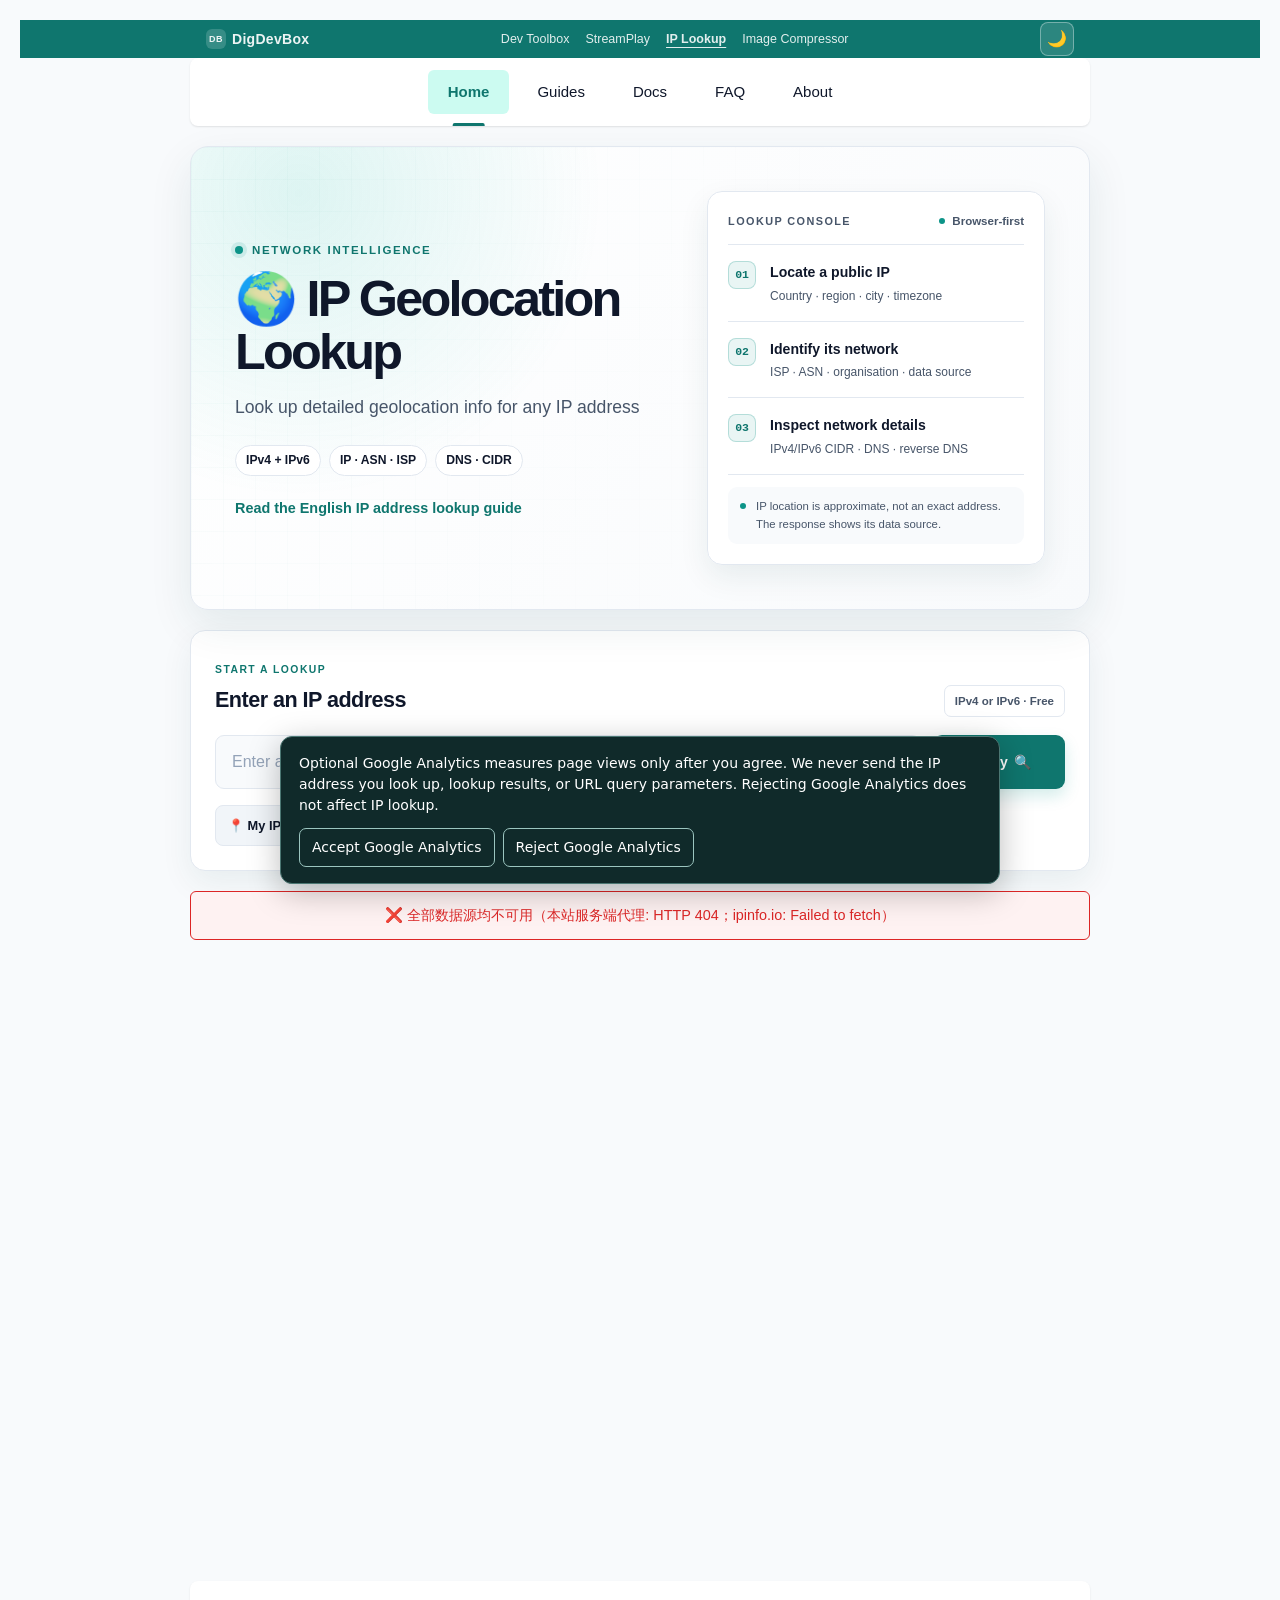
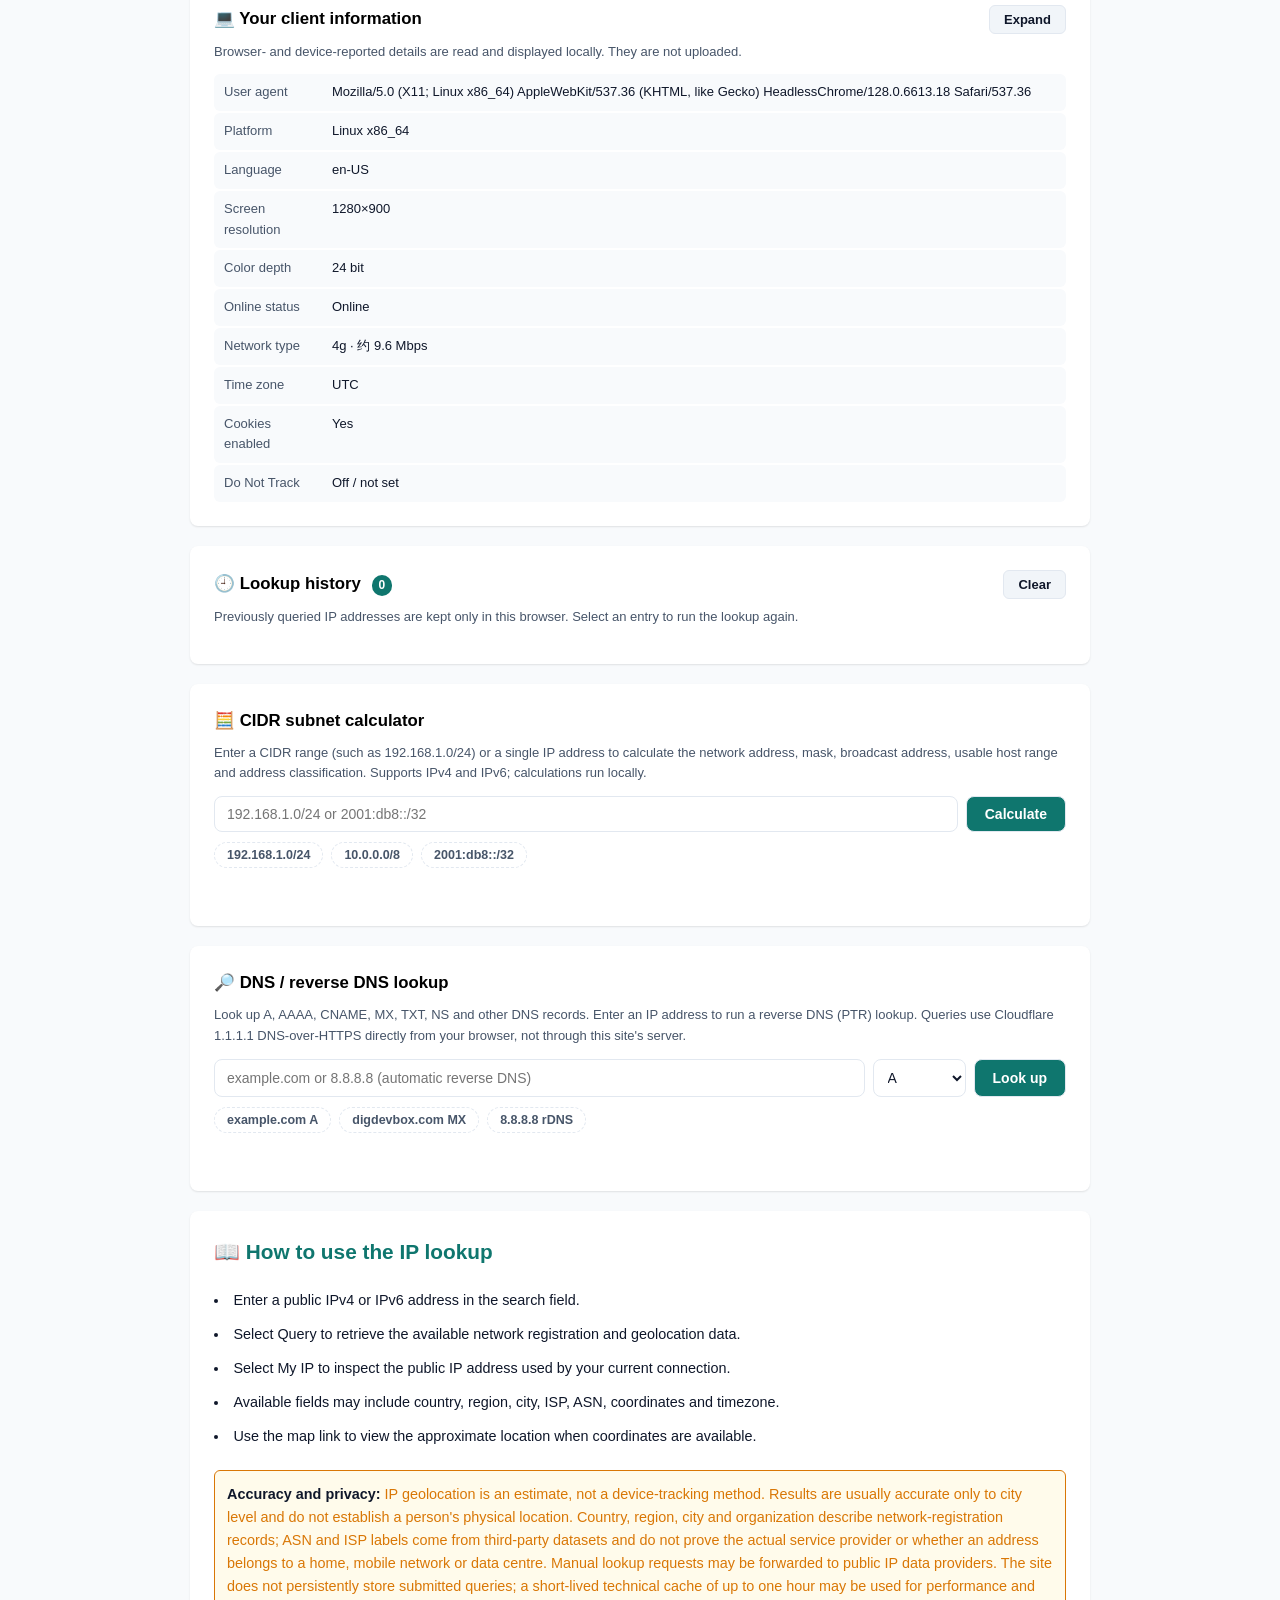
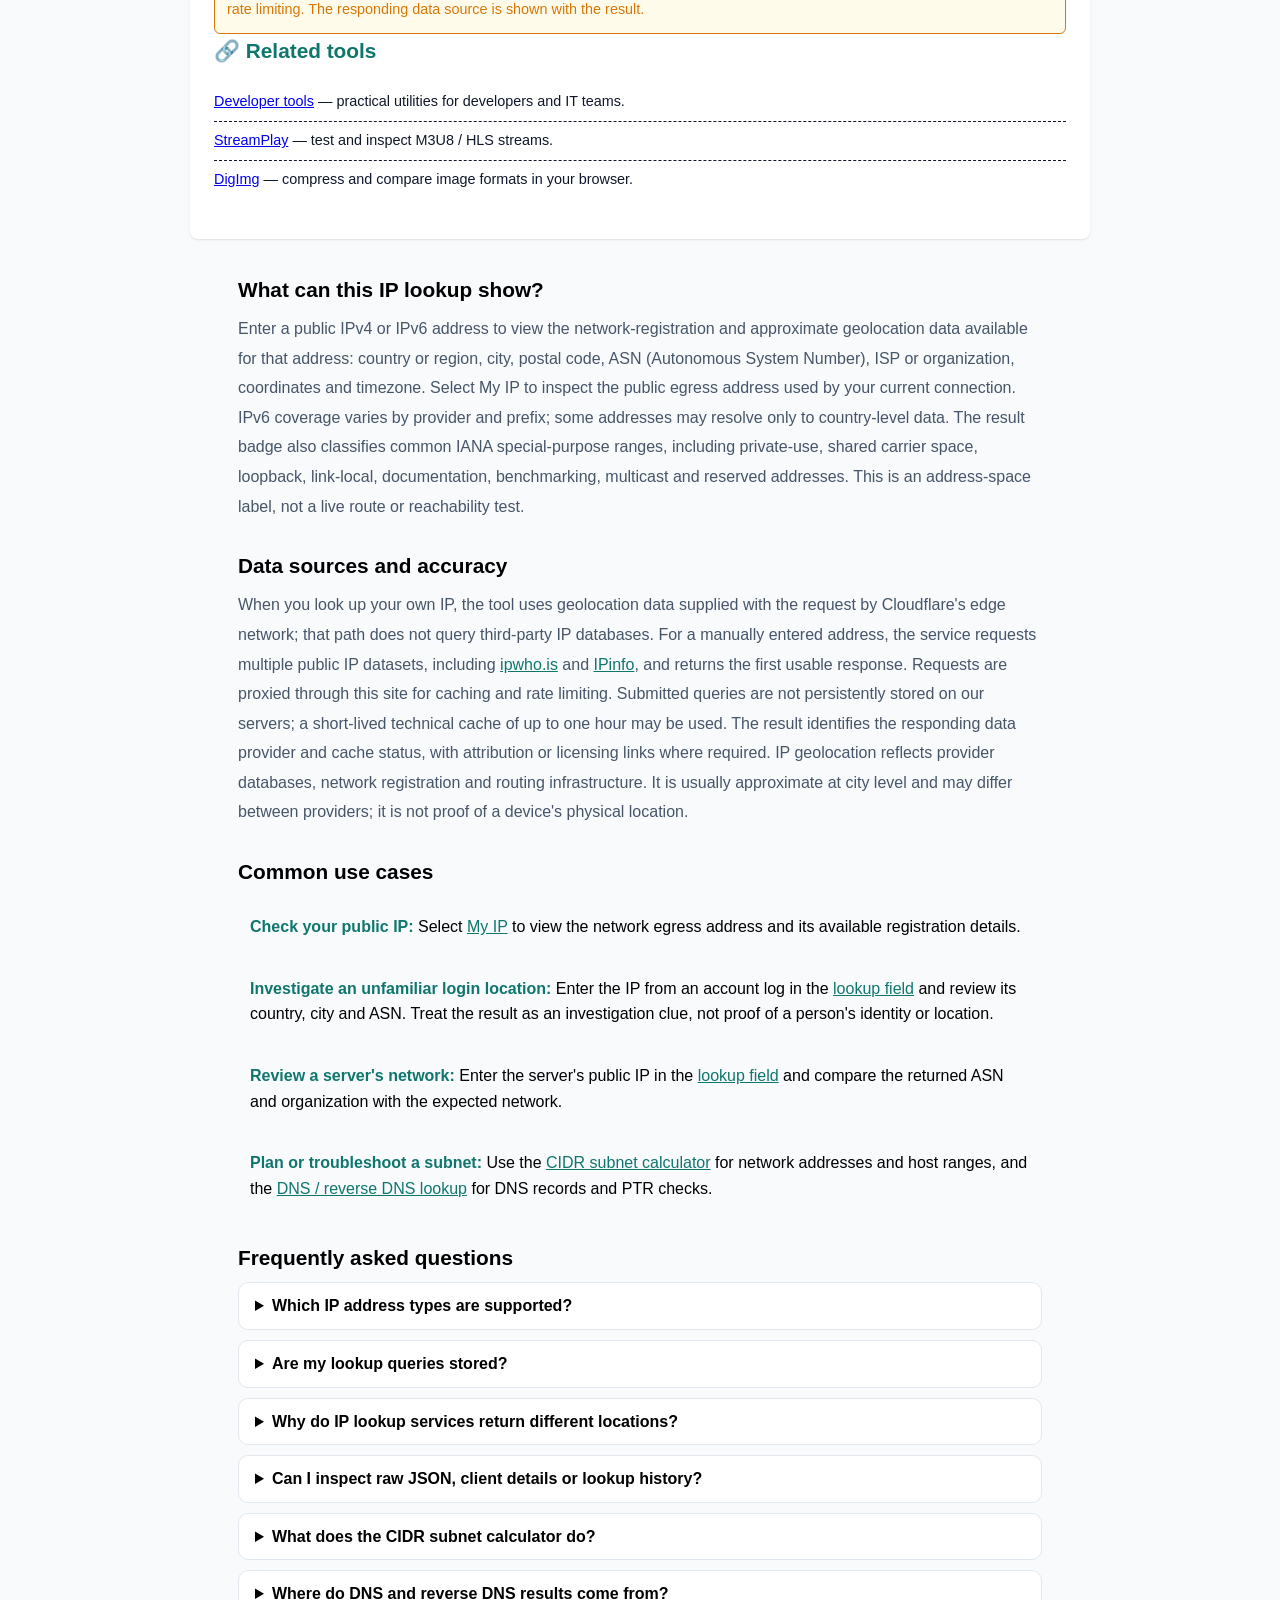
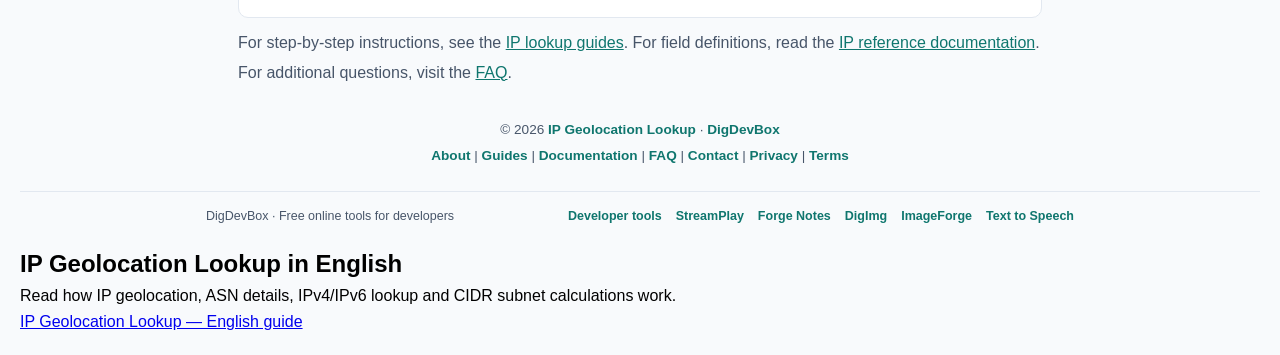
==== commit 90382c11: "feat(home): make IP lookup the first-screen task" ====
--- a/index.html
+++ b/index.html
@@ -35,6 +35,7 @@
     <link rel="stylesheet" href="css/style.css">
     <link rel="stylesheet" href="css/dd-tokens.css">
     <link rel="stylesheet" href="css/dd-shell.css">
+    <link rel="stylesheet" href="css/home-hero.css">
     <meta property="og:image" content="https://ip.digdevbox.com/images/og-image.jpg">
     <meta property="og:image:width" content="1200">
     <meta property="og:image:height" content="630">
@@ -100,14 +101,51 @@
             </ul>
         </nav>
 
-        <header>
-            <h1 data-i18n="h1.title">🌍 IP Geolocation Lookup</h1>
-            <p><a href="/ip-address-lookup/" data-i18n="seo.landingLink">Read the English IP address lookup guide</a></p>
-            <p class="subtitle" data-i18n="hero.subtitle">Look up detailed geolocation info for any IP address</p>
+        <header class="hero-panel">
+            <div class="hero-copy">
+                <p class="hero-eyebrow"><span class="hero-eyebrow-dot" aria-hidden="true"></span> NETWORK INTELLIGENCE</p>
+                <h1 data-i18n="h1.title">🌍 IP Geolocation Lookup</h1>
+                <p class="subtitle hero-subtitle" data-i18n="hero.subtitle">Look up detailed geolocation info for any IP address</p>
+                <div class="hero-tags" aria-label="Lookup capabilities">
+                    <span>IPv4 + IPv6</span>
+                    <span>IP · ASN · ISP</span>
+                    <span>DNS · CIDR</span>
+                </div>
+                <p class="hero-guide"><a href="/ip-address-lookup/" data-i18n="seo.landingLink">Read the English IP address lookup guide</a></p>
+            </div>
+            <aside class="hero-brief" aria-label="What you can inspect">
+                <div class="hero-brief-header">
+                    <span class="hero-brief-kicker">LOOKUP CONSOLE</span>
+                    <span class="hero-status"><span class="hero-status-dot" aria-hidden="true"></span> Browser-first</span>
+                </div>
+                <div class="hero-brief-stat">
+                    <span class="hero-brief-index">01</span>
+                    <div><strong>Locate a public IP</strong><small>Country · region · city · timezone</small></div>
+                </div>
+                <div class="hero-brief-stat">
+                    <span class="hero-brief-index">02</span>
+                    <div><strong>Identify its network</strong><small>ISP · ASN · organisation · data source</small></div>
+                </div>
+                <div class="hero-brief-stat">
+                    <span class="hero-brief-index">03</span>
+                    <div><strong>Inspect network details</strong><small>IPv4/IPv6 CIDR · DNS · reverse DNS</small></div>
+                </div>
+                <div class="hero-brief-footer">
+                    <span class="hero-signal" aria-hidden="true"></span>
+                    <span>IP location is approximate, not an exact address. The response shows its data source.</span>
+                </div>
+            </aside>
         </header>
 
         <!-- 搜索区域 -->
-        <div class="search-section">
+        <div class="search-section lookup-panel">
+            <div class="lookup-heading">
+                <div>
+                    <span class="lookup-kicker">START A LOOKUP</span>
+                    <h2>Enter an IP address</h2>
+                </div>
+                <span class="lookup-accepted">IPv4 or IPv6 · Free</span>
+            </div>
             <div class="search-box">
                 <input
                     type="text"
--- a/css/style.css
+++ b/css/style.css
@@ -3,8 +3,6 @@
     padding: 0;
     box-sizing: border-box;
 }
-
-html[data-theme="light"] { color-scheme: light; }
 
 body {
     font-family: -apple-system, BlinkMacSystemFont, 'Segoe UI', Helvetica, Arial, sans-serif;
@@ -313,6 +311,11 @@
     border-radius: 6px;
     font-size: 0.85em;
     font-weight: 600;
+    line-height: 1.35;
+    max-width: 48%;
+    text-align: center;
+    white-space: normal;
+    overflow-wrap: anywhere;
 }
 
 .info-grid {
@@ -1164,9 +1167,13 @@
    - 移动 390px 视口：结果区 1341px（成功态 ipInfo 1285 + 间距；loading 146 / error 49）
    目标：CLS < 0.1。若线上结果态高度变化（如地图高度调整），需同步复测本值。
    ============================================================ */
-/* 结果卡改为首屏常驻，不再预留 690/1341px 空白。高度由内容决定。 */
 #result-zone {
-    min-height: 0;
+    min-height: 690px;
+}
+@media (max-width: 768px) {
+    #result-zone {
+        min-height: 1341px;
+    }
 }
 
 /* ==========================================================================
--- a/css/home-hero.css
+++ b/css/home-hero.css
@@ -0,0 +1,383 @@
+/* IP Locator homepage: network-console visual identity.
+   This stylesheet is intentionally scoped to the homepage hero and lookup form. */
+
+.hero-panel {
+  position: relative;
+  isolation: isolate;
+  display: grid;
+  grid-template-columns: minmax(0, 1.12fr) minmax(270px, 0.88fr);
+  align-items: center;
+  gap: clamp(22px, 4vw, 42px);
+  padding: clamp(26px, 4.5vw, 44px);
+  overflow: hidden;
+  text-align: left;
+  border: 1px solid var(--dd-border);
+  border-radius: 18px;
+  background:
+    radial-gradient(circle at 12% 10%, rgba(20, 184, 166, 0.14), transparent 34%),
+    linear-gradient(128deg, var(--dd-surface) 0%, var(--dd-bg) 100%);
+  box-shadow: 0 16px 44px rgba(15, 70, 65, 0.09);
+}
+
+.hero-panel::before {
+  position: absolute;
+  z-index: -1;
+  inset: 0;
+  content: "";
+  opacity: 0.32;
+  pointer-events: none;
+  background-image:
+    linear-gradient(rgba(13, 148, 136, 0.08) 1px, transparent 1px),
+    linear-gradient(90deg, rgba(13, 148, 136, 0.08) 1px, transparent 1px);
+  background-size: 32px 32px;
+  mask-image: linear-gradient(110deg, #000 0%, transparent 72%);
+}
+
+.hero-copy {
+  position: relative;
+  min-width: 0;
+}
+
+.hero-eyebrow,
+.lookup-kicker {
+  display: inline-flex;
+  align-items: center;
+  gap: 9px;
+  margin: 0 0 14px;
+  color: var(--dd-primary);
+  font-size: 0.72rem;
+  font-weight: 800;
+  letter-spacing: 0.14em;
+  line-height: 1.4;
+  text-transform: uppercase;
+}
+
+.hero-eyebrow-dot,
+.hero-status-dot,
+.hero-signal {
+  display: inline-block;
+  width: 8px;
+  height: 8px;
+  flex: none;
+  border-radius: 50%;
+  background: #0d9488;
+  box-shadow: 0 0 0 4px rgba(13, 148, 136, 0.12);
+}
+
+.hero-panel h1 {
+  max-width: 610px;
+  margin: 0 0 14px;
+  color: var(--dd-text);
+  font-size: clamp(2rem, 4vw, 3.15rem);
+  font-weight: 760;
+  letter-spacing: -0.055em;
+  line-height: 1.06;
+}
+
+.hero-panel .hero-subtitle {
+  max-width: 540px;
+  margin: 0;
+  color: var(--dd-text-soft);
+  font-size: clamp(0.98rem, 1.6vw, 1.1rem);
+  line-height: 1.7;
+}
+
+.hero-tags {
+  display: flex;
+  flex-wrap: wrap;
+  gap: 8px;
+  margin-top: 22px;
+}
+
+.hero-tags span {
+  display: inline-flex;
+  align-items: center;
+  min-height: 30px;
+  padding: 5px 10px;
+  border: 1px solid var(--dd-border);
+  border-radius: 999px;
+  background: var(--dd-surface);
+  color: var(--dd-text);
+  font-size: 0.76rem;
+  font-weight: 650;
+  white-space: nowrap;
+}
+
+.hero-guide {
+  margin: 21px 0 0;
+  font-size: 0.9rem;
+}
+
+.hero-guide a {
+  display: inline-flex;
+  align-items: center;
+  gap: 7px;
+  color: var(--dd-primary);
+  font-weight: 750;
+  text-decoration: none;
+}
+
+.hero-guide a:hover {
+  text-decoration: underline;
+  text-underline-offset: 3px;
+}
+
+.hero-brief {
+  min-width: 0;
+  padding: 20px;
+  border: 1px solid var(--dd-border);
+  border-radius: 15px;
+  background: color-mix(in srgb, var(--dd-surface) 92%, transparent);
+  box-shadow: 0 12px 30px rgba(15, 70, 65, 0.08);
+  backdrop-filter: blur(8px);
+}
+
+.hero-brief-header {
+  display: flex;
+  flex-wrap: wrap;
+  justify-content: space-between;
+  align-items: center;
+  gap: 8px;
+  padding-bottom: 14px;
+  border-bottom: 1px solid var(--dd-border);
+}
+
+.hero-brief-kicker {
+  color: var(--dd-text-soft);
+  font-size: 0.68rem;
+  font-weight: 850;
+  letter-spacing: 0.13em;
+}
+
+.hero-status {
+  display: inline-flex;
+  align-items: center;
+  gap: 7px;
+  color: var(--dd-text-soft);
+  font-size: 0.72rem;
+  font-weight: 650;
+}
+
+.hero-status-dot {
+  width: 6px;
+  height: 6px;
+  box-shadow: none;
+}
+
+.hero-brief-stat {
+  display: grid;
+  grid-template-columns: 30px minmax(0, 1fr);
+  align-items: start;
+  gap: 12px;
+  padding: 16px 0;
+  border-bottom: 1px solid var(--dd-border);
+}
+
+.hero-brief-stat:last-of-type {
+  border-bottom: 0;
+}
+
+.hero-brief-index {
+  display: inline-grid;
+  width: 28px;
+  height: 28px;
+  place-items: center;
+  border: 1px solid rgba(13, 148, 136, 0.24);
+  border-radius: 8px;
+  background: rgba(13, 148, 136, 0.09);
+  color: var(--dd-primary);
+  font-family: var(--dd-font-mono, ui-monospace, monospace);
+  font-size: 0.72rem;
+  font-weight: 850;
+}
+
+.hero-brief-stat strong,
+.hero-brief-stat small {
+  display: block;
+}
+
+.hero-brief-stat strong {
+  margin-bottom: 3px;
+  color: var(--dd-text);
+  font-size: 0.88rem;
+  font-weight: 750;
+}
+
+.hero-brief-stat small {
+  color: var(--dd-text-soft);
+  font-size: 0.75rem;
+  line-height: 1.5;
+}
+
+.hero-brief-footer {
+  display: flex;
+  align-items: flex-start;
+  gap: 10px;
+  margin-top: 12px;
+  padding: 11px 12px;
+  border-radius: 9px;
+  background: var(--dd-bg);
+  color: var(--dd-text-soft);
+  font-size: 0.71rem;
+  line-height: 1.55;
+}
+
+.hero-signal {
+  width: 6px;
+  height: 6px;
+  margin-top: 5px;
+  box-shadow: none;
+}
+
+.lookup-panel {
+  border: 1px solid var(--dd-border);
+  border-radius: 15px;
+  box-shadow: 0 12px 32px rgba(15, 70, 65, 0.07);
+}
+
+.lookup-heading {
+  display: flex;
+  justify-content: space-between;
+  align-items: flex-end;
+  gap: 14px;
+  margin-bottom: 18px;
+}
+
+.lookup-heading h2 {
+  margin: 0;
+  color: var(--dd-text);
+  font-size: clamp(1.12rem, 2vw, 1.35rem);
+  font-weight: 760;
+  letter-spacing: -0.025em;
+}
+
+.lookup-kicker {
+  margin-bottom: 5px;
+  font-size: 0.65rem;
+}
+
+.lookup-accepted {
+  flex: none;
+  padding: 6px 10px;
+  border: 1px solid var(--dd-border);
+  border-radius: 7px;
+  color: var(--dd-text-soft);
+  font-size: 0.72rem;
+  font-weight: 650;
+}
+
+.lookup-panel .search-box {
+  align-items: stretch;
+  gap: 12px;
+}
+
+.lookup-panel #ipInput {
+  min-width: 0;
+  min-height: 54px;
+  padding: 13px 16px;
+  border-radius: 9px;
+  background: var(--dd-bg);
+  font-size: 1rem;
+}
+
+.lookup-panel #searchBtn {
+  min-width: 132px;
+  justify-content: center;
+  border-radius: 9px;
+  background: var(--dd-primary);
+  box-shadow: 0 7px 16px rgba(13, 148, 136, 0.18);
+}
+
+.lookup-panel #searchBtn:hover {
+  filter: brightness(1.06);
+  transform: translateY(-1px);
+}
+
+.lookup-panel .quick-actions {
+  flex-wrap: wrap;
+  justify-content: flex-start;
+  gap: 8px;
+}
+
+.lookup-panel .quick-actions > * {
+  min-height: 38px;
+  padding: 8px 12px;
+  border: 1px solid var(--dd-border);
+  border-radius: 8px;
+  text-decoration: none;
+  font-size: 0.8rem;
+}
+
+.lookup-panel .quick-actions > *:hover {
+  border-color: var(--dd-primary);
+  color: var(--dd-primary);
+}
+
+html[data-theme="dark"] header.hero-panel {
+  border-color: var(--dd-border);
+  background:
+    radial-gradient(circle at 12% 10%, rgba(20, 184, 166, 0.13), transparent 34%),
+    linear-gradient(128deg, var(--dd-surface) 0%, var(--dd-bg) 100%) !important;
+  box-shadow: 0 16px 44px rgba(0, 0, 0, 0.24) !important;
+}
+
+html[data-theme="dark"] .hero-brief,
+html[data-theme="dark"] .hero-tags span {
+  background: var(--dd-surface-2);
+}
+
+html[data-theme="dark"] .hero-brief-footer {
+  background: var(--dd-bg);
+}
+
+@media (max-width: 768px) {
+  .hero-panel {
+    grid-template-columns: minmax(0, 1fr);
+    gap: 22px;
+    padding: 25px;
+  }
+
+  .hero-brief {
+    padding: 18px;
+  }
+}
+
+@media (max-width: 480px) {
+  .hero-panel {
+    padding: 20px 17px;
+    border-radius: 14px;
+  }
+
+  .hero-panel h1 {
+    font-size: 1.75rem;
+  }
+
+  .hero-tags {
+    gap: 6px;
+  }
+
+  .hero-tags span {
+    font-size: 0.7rem;
+  }
+
+  .lookup-heading {
+    align-items: flex-start;
+    flex-direction: column;
+    gap: 8px;
+  }
+
+  .lookup-panel .search-box {
+    flex-direction: column;
+  }
+
+  .lookup-panel #searchBtn {
+    min-height: 46px;
+    width: 100%;
+  }
+}
+
+@media (prefers-reduced-motion: reduce) {
+  .lookup-panel #searchBtn {
+    transition: none;
+  }
+}
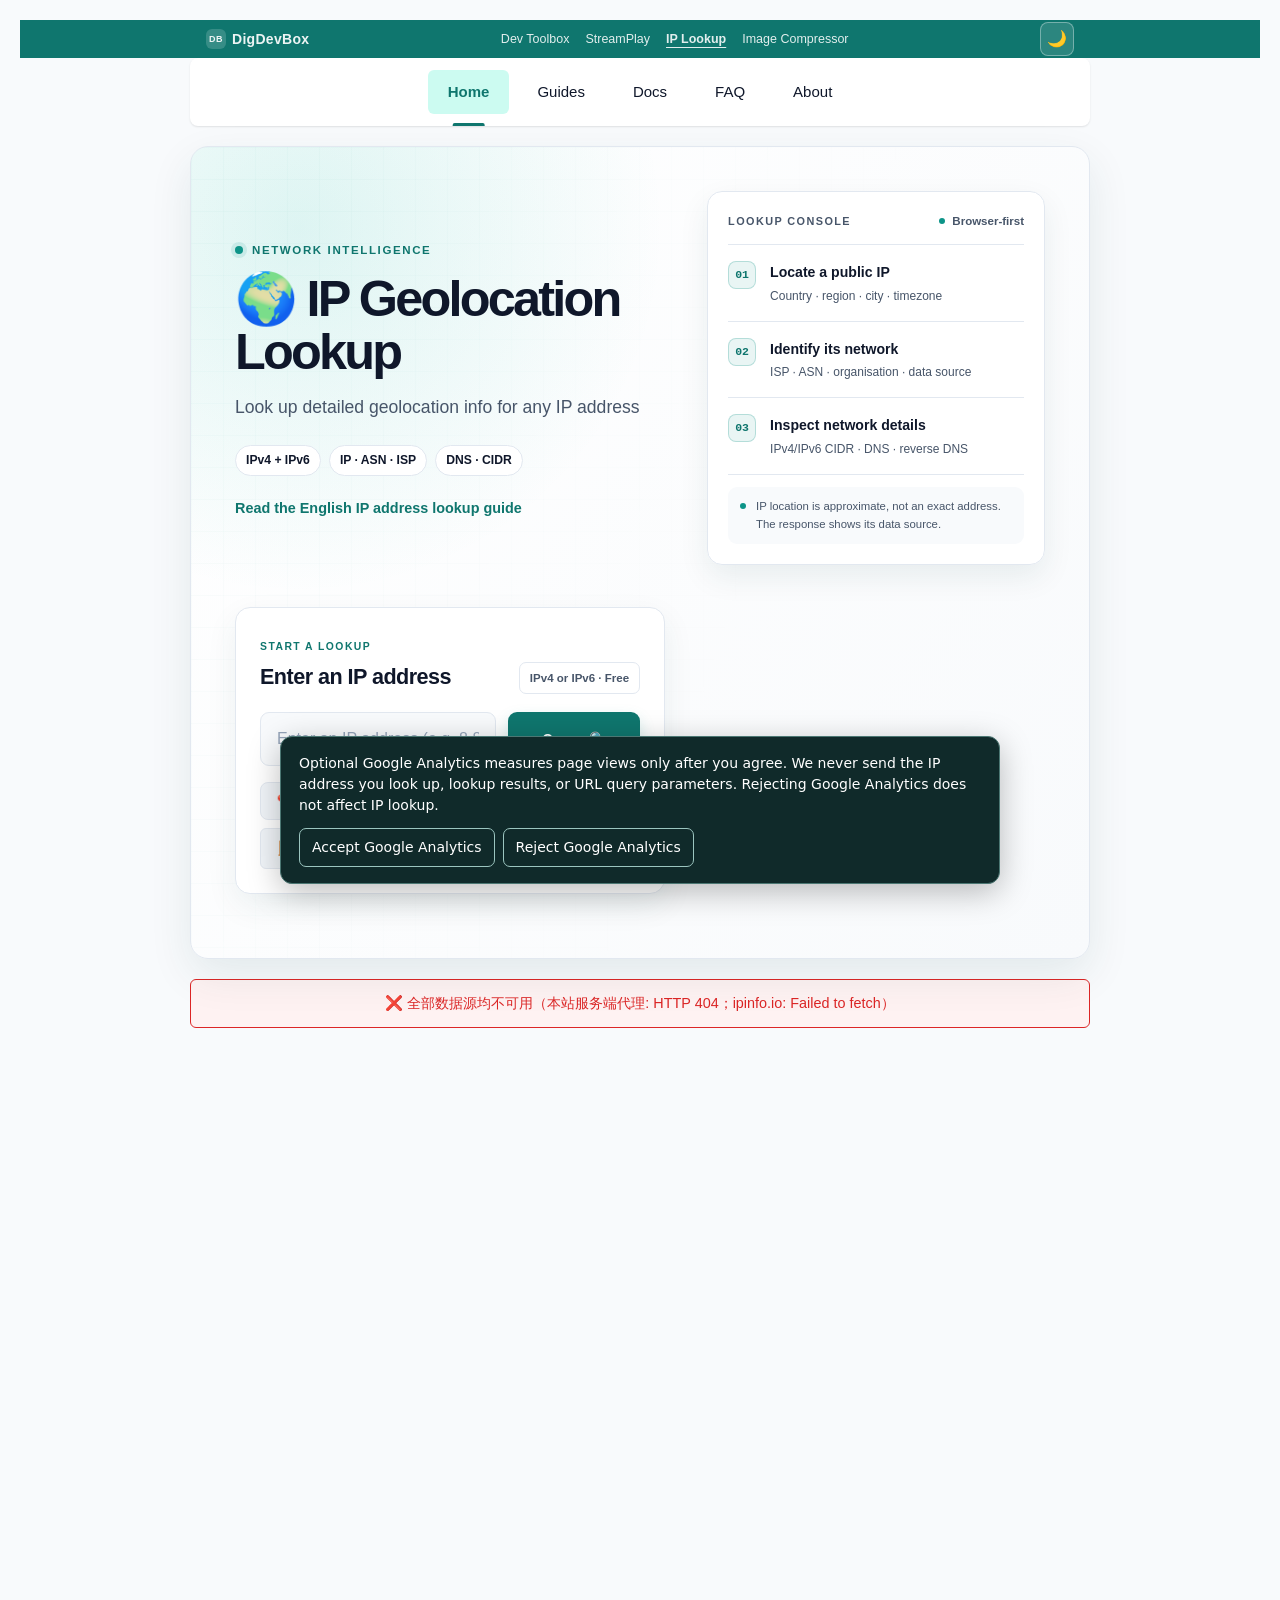
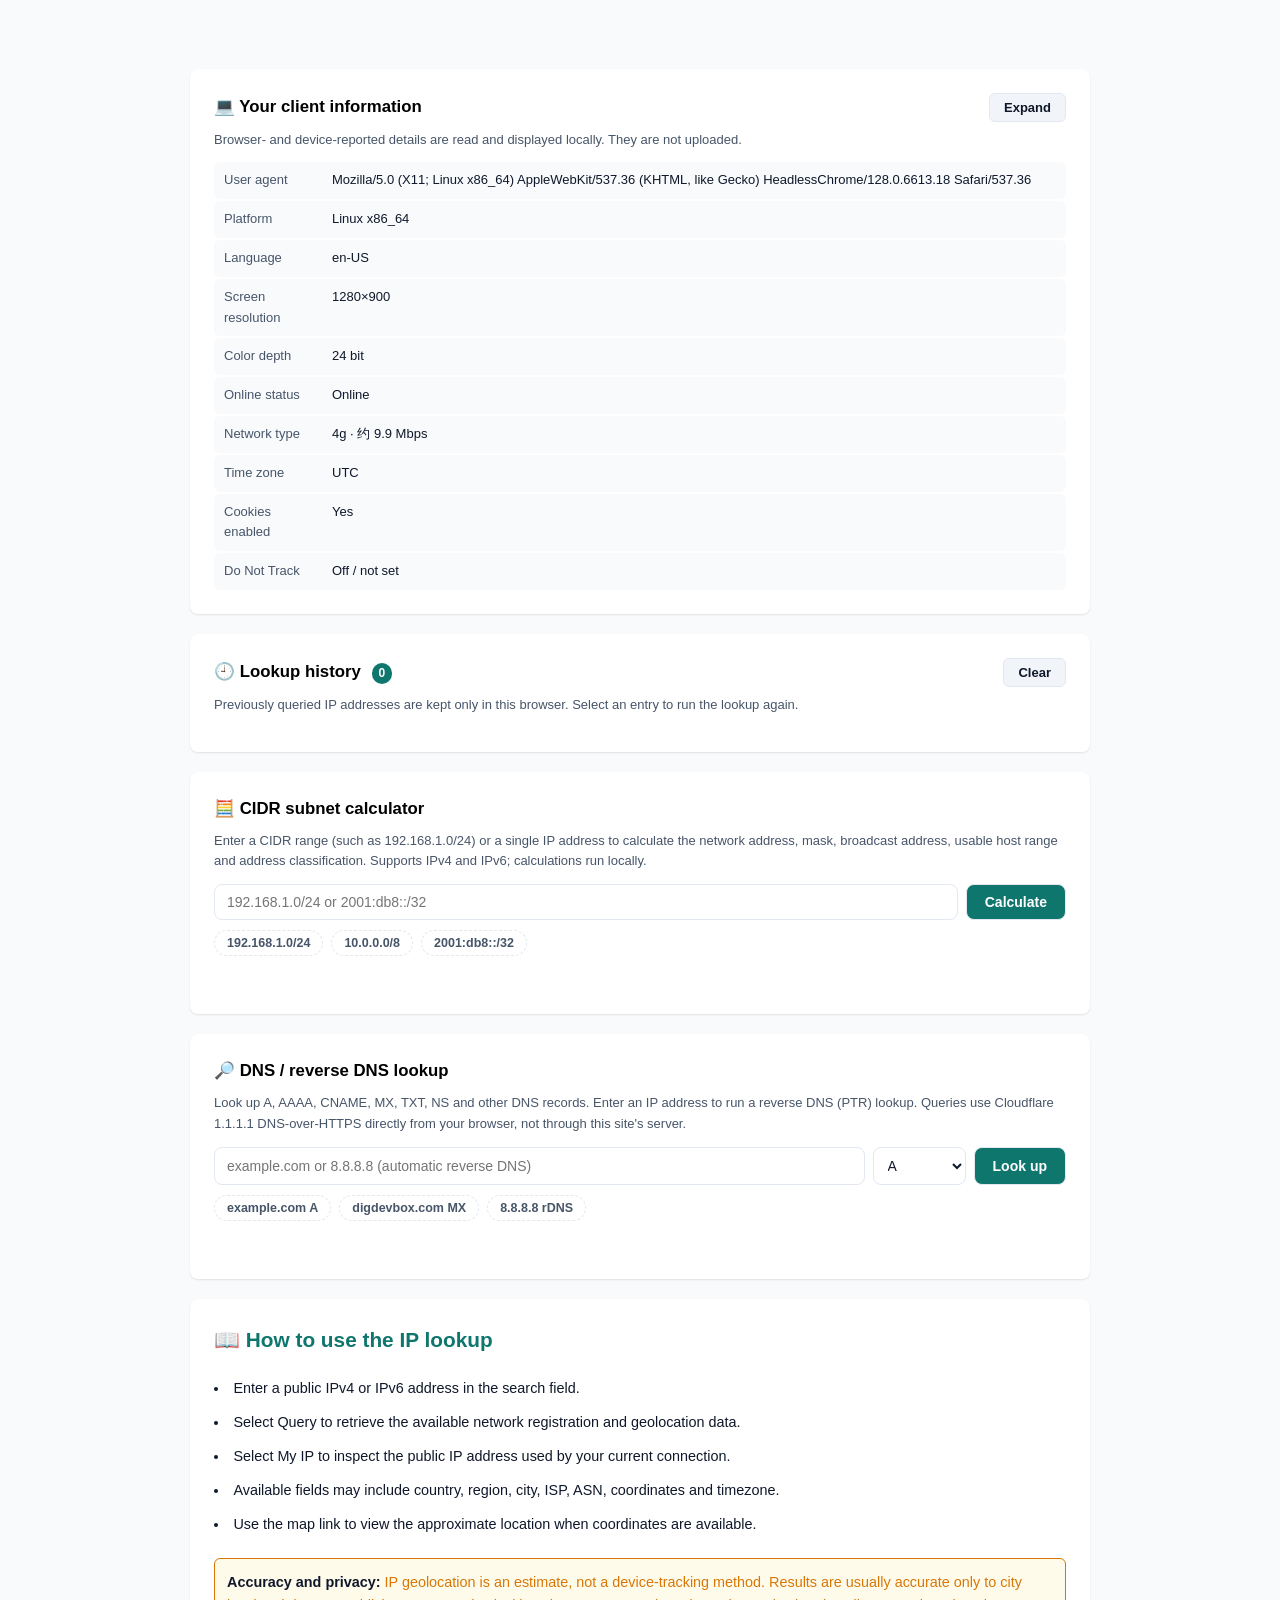
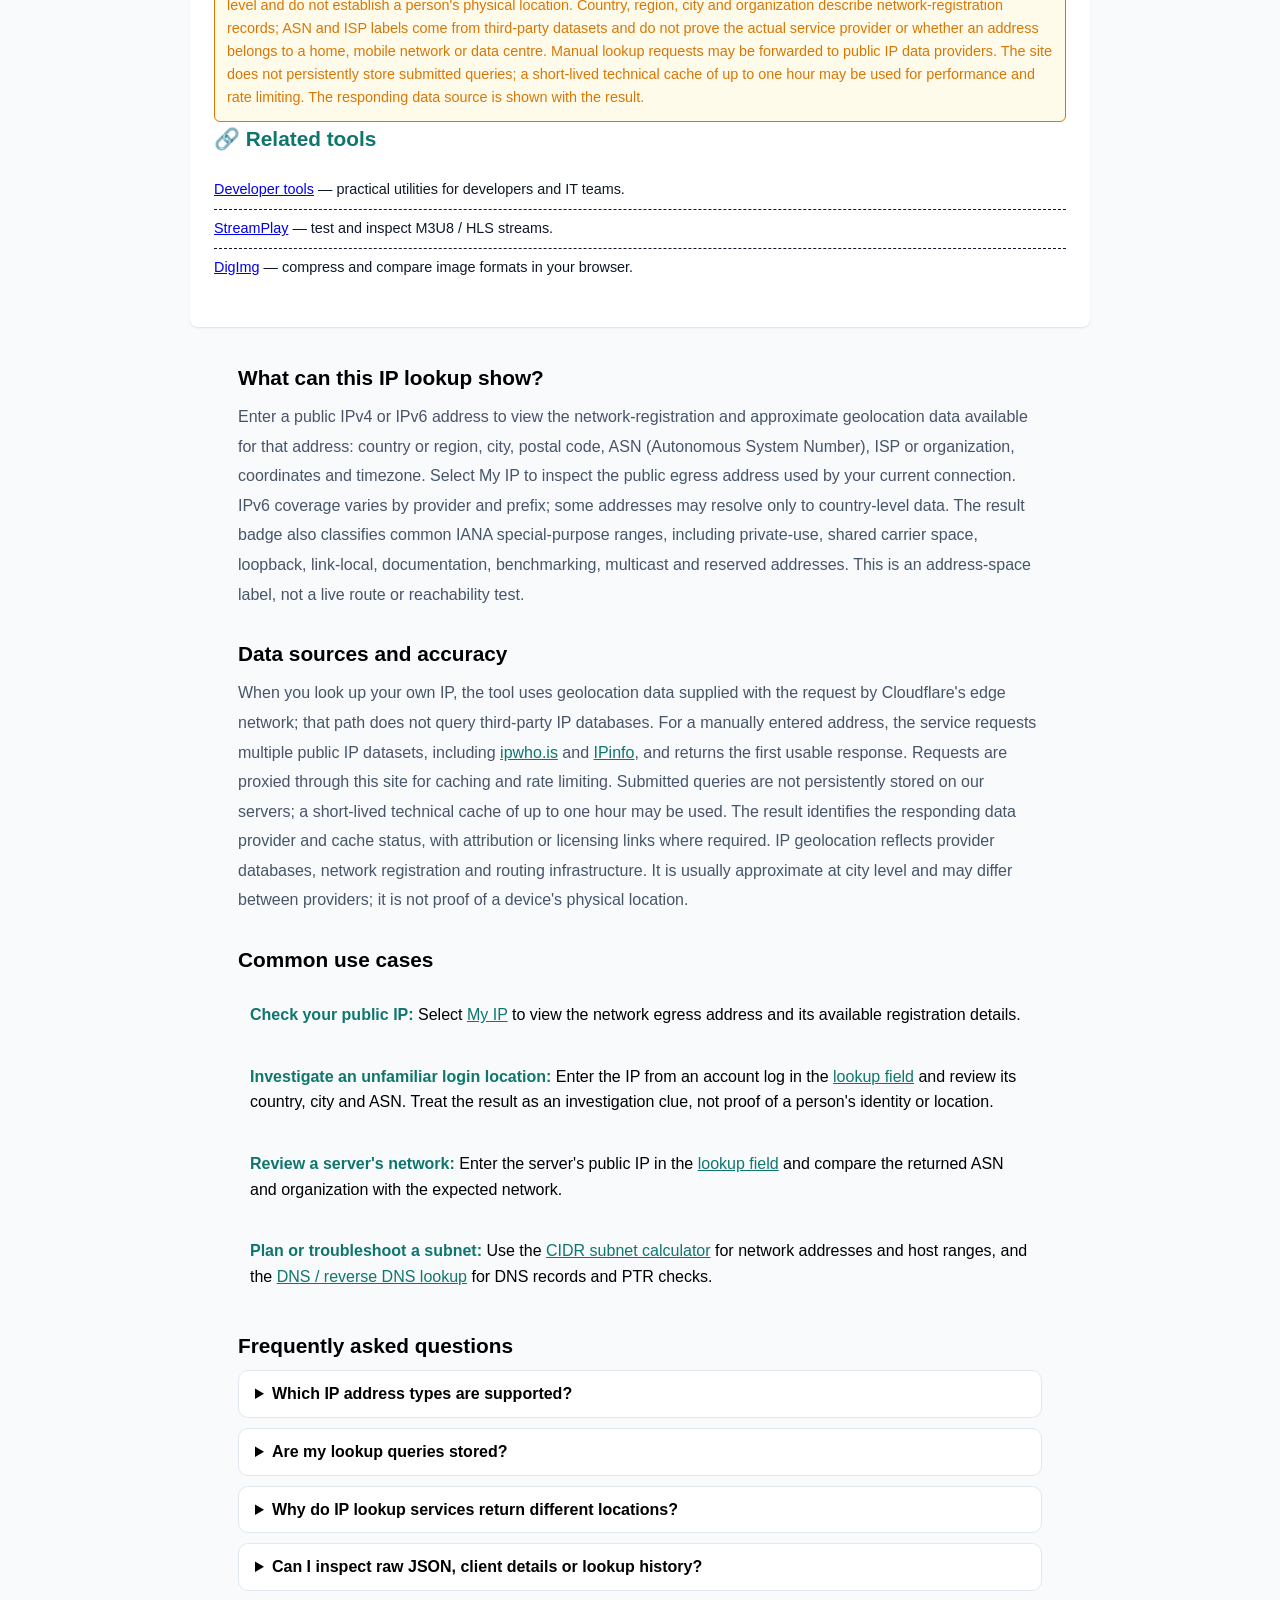
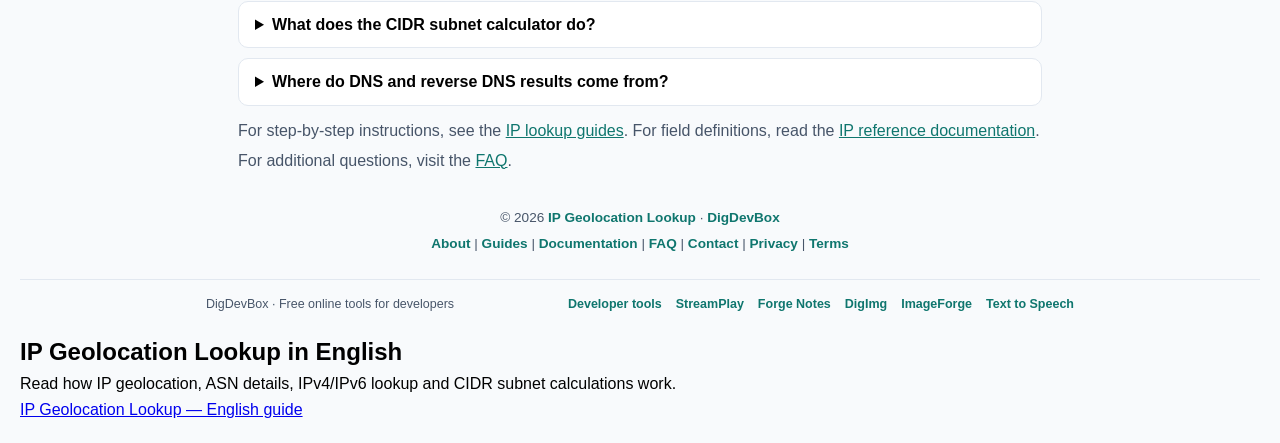
==== commit 11ac3b9d: "fix(mobile): move IP lookup directly under hero content" ====
--- a/index.html
+++ b/index.html
@@ -135,38 +135,37 @@
                     <span>IP location is approximate, not an exact address. The response shows its data source.</span>
                 </div>
             </aside>
+        <!-- Mobile-first lookup: keep the primary task directly under the hero copy. -->
+            <div class="search-section lookup-panel" aria-label="IP address lookup">
+                <div class="lookup-heading">
+                    <div>
+                        <span class="lookup-kicker">START A LOOKUP</span>
+                        <h2>Enter an IP address</h2>
+                    </div>
+                    <span class="lookup-accepted">IPv4 or IPv6 · Free</span>
+                </div>
+                <div class="search-box">
+                    <input
+                        type="text"
+                        id="ipInput" aria-label="IP address to look up"
+                        placeholder="Enter an IP address (e.g. 8.8.8.8)" data-i18n-attr="placeholder:placeholder.ipInput"
+                        autocomplete="off"
+                    >
+                    <button id="searchBtn" type="button">
+                        <span class="btn-text" data-i18n="btn.query">Query</span>
+                        <span class="btn-icon" aria-hidden="true">🔍</span>
+                    </button>
+                </div>
+                <div class="quick-actions">
+                    <button id="myIpBtn" class="btn-secondary" type="button">
+                        <span data-i18n="btn.queryMyIp">📍 My IP</span>
+                    </button>
+                    <button id="ipv6DemoBtn" class="btn-secondary" type="button" title="Try a public IPv6 address from Google Public DNS">🌐 IPv6 sample</button>
+                    <a class="btn-secondary quick-anchor" href="#cidr">🧮 Subnet calculator</a>
+                    <a class="btn-secondary quick-anchor" href="#dns">🔎 DNS lookup</a>
+                </div>
+            </div>
         </header>
-
-        <!-- 搜索区域 -->
-        <div class="search-section lookup-panel">
-            <div class="lookup-heading">
-                <div>
-                    <span class="lookup-kicker">START A LOOKUP</span>
-                    <h2>Enter an IP address</h2>
-                </div>
-                <span class="lookup-accepted">IPv4 or IPv6 · Free</span>
-            </div>
-            <div class="search-box">
-                <input
-                    type="text"
-                    id="ipInput" aria-label="IP address to look up"
-                    placeholder="Enter an IP address (e.g. 8.8.8.8)" data-i18n-attr="placeholder:placeholder.ipInput"
-                    autocomplete="off"
-                >
-                <button id="searchBtn" type="button">
-                    <span class="btn-text" data-i18n="btn.query">Query</span>
-                    <span class="btn-icon">🔍</span>
-                </button>
-            </div>
-            <div class="quick-actions">
-                <button id="myIpBtn" class="btn-secondary" type="button">
-                    <span data-i18n="btn.queryMyIp">📍 My IP</span>
-                </button>
-                <button id="ipv6DemoBtn" class="btn-secondary" type="button" title="Try a public IPv6 address from Google Public DNS">🌐 IPv6 sample</button>
-                <a class="btn-secondary quick-anchor" href="#cidr">🧮 Subnet calculator</a>
-                <a class="btn-secondary quick-anchor" href="#dns">🔎 DNS lookup</a>
-            </div>
-        </div>
 
         <!-- CLS 修复：结果区稳定高度容器。预留值=实测各态最大高度（桌面 690px / 移动 1341px，见 style.css），
              防止 loading→结果 切换时把下方"使用说明"推挤（基线 CLS 0.305 = 0.2219+0.0835，均归因于 .instructions）。 -->
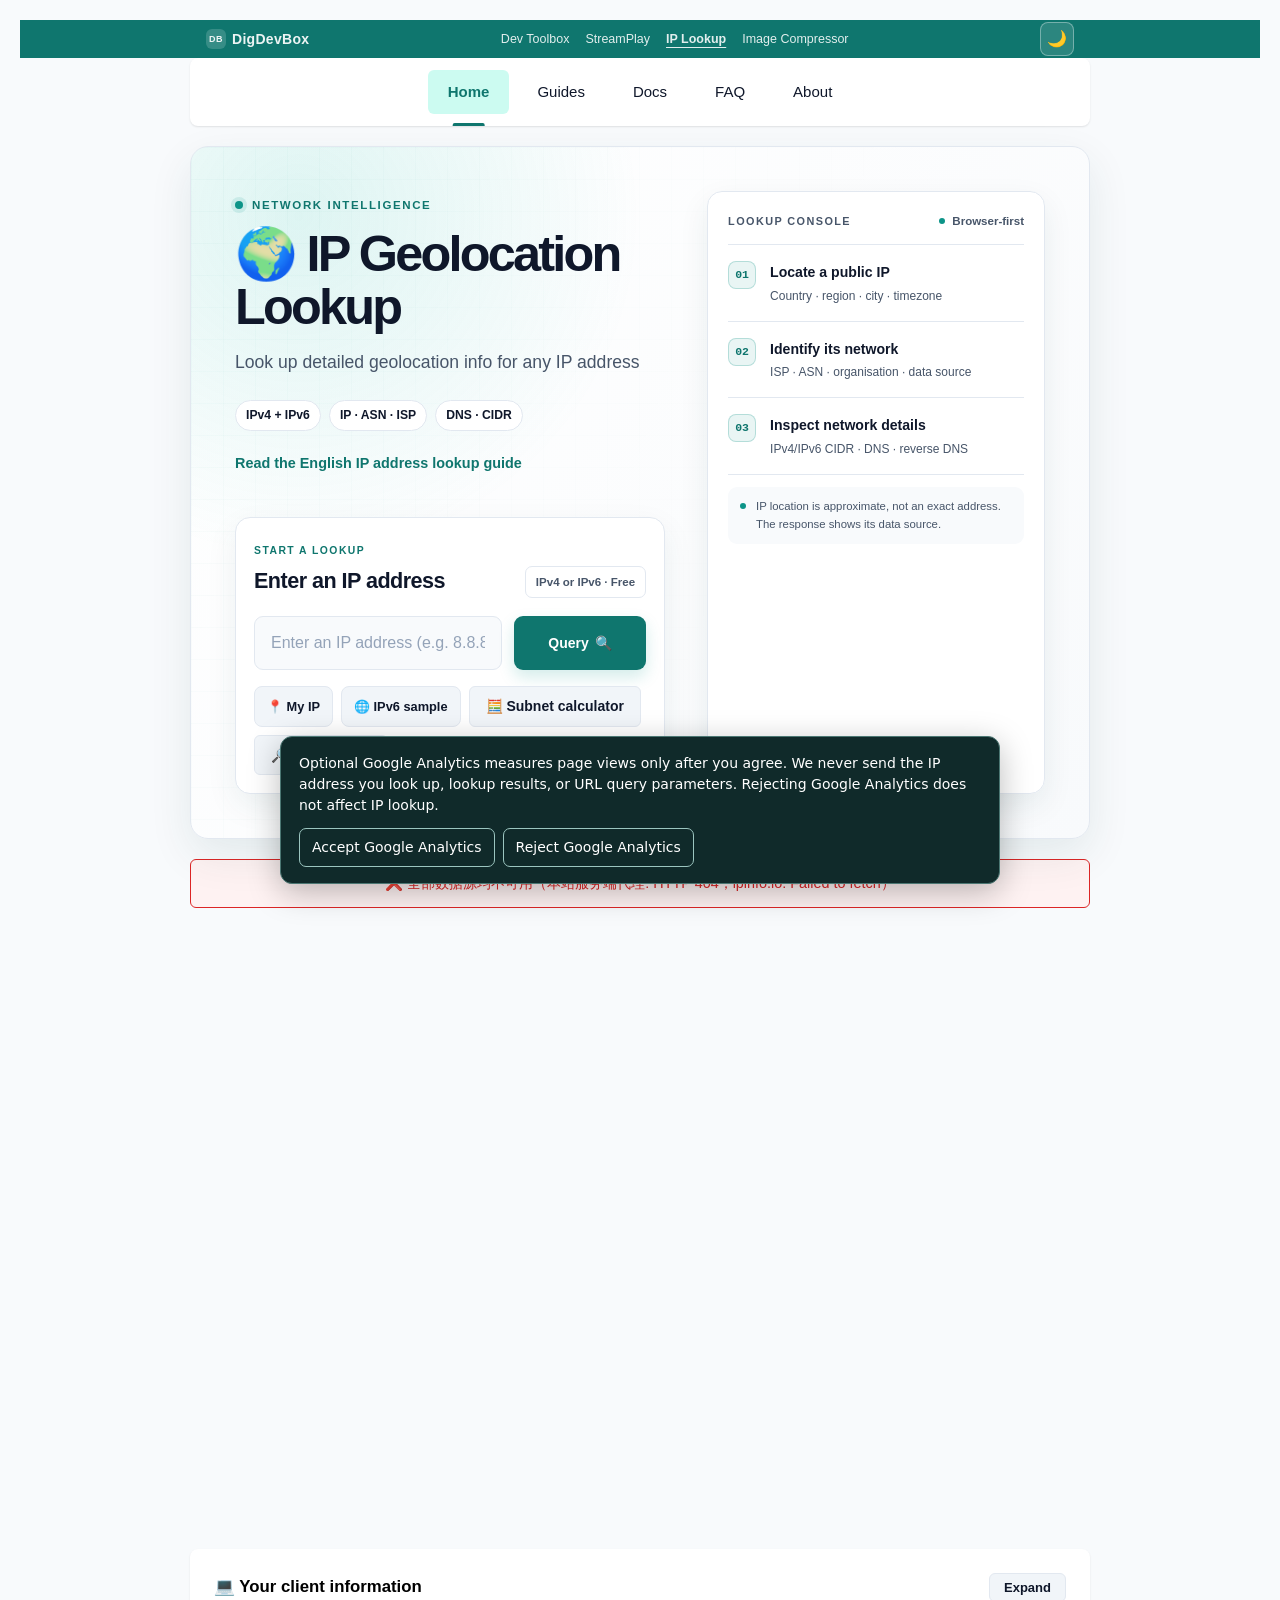
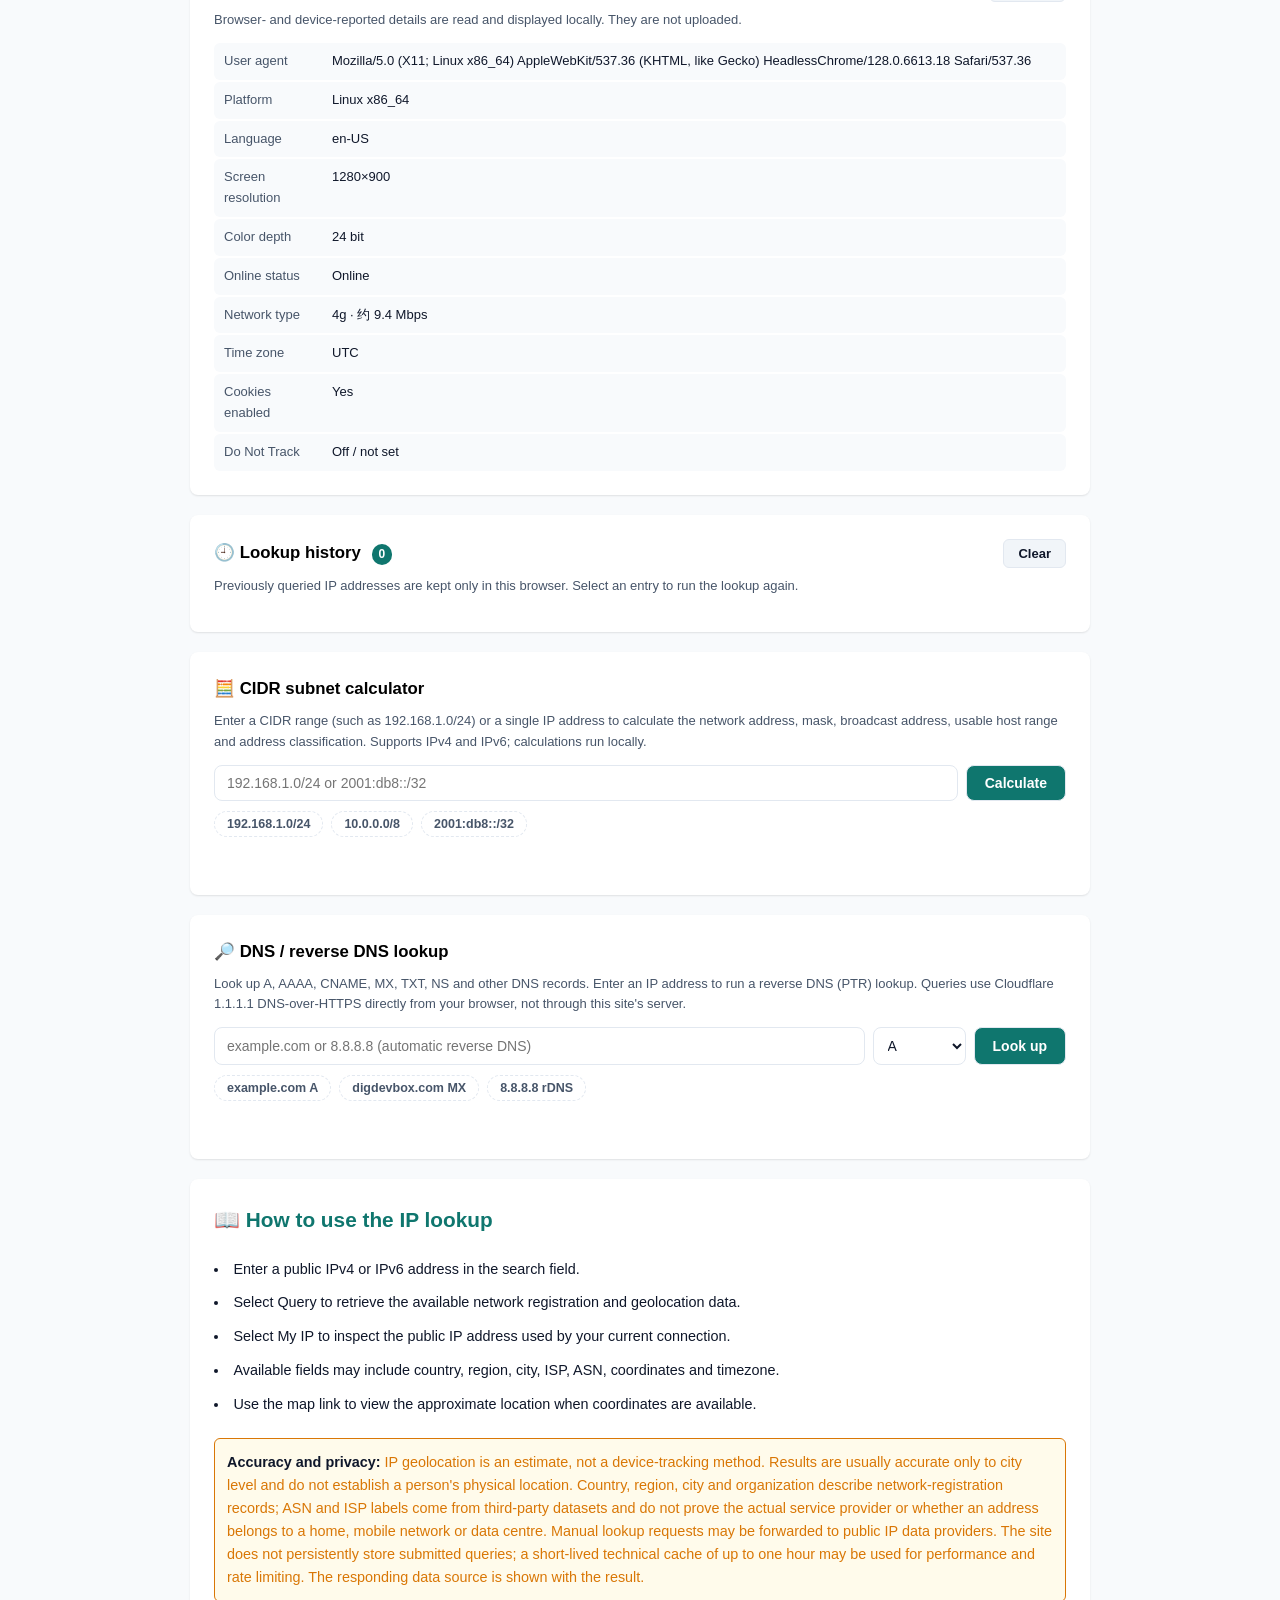
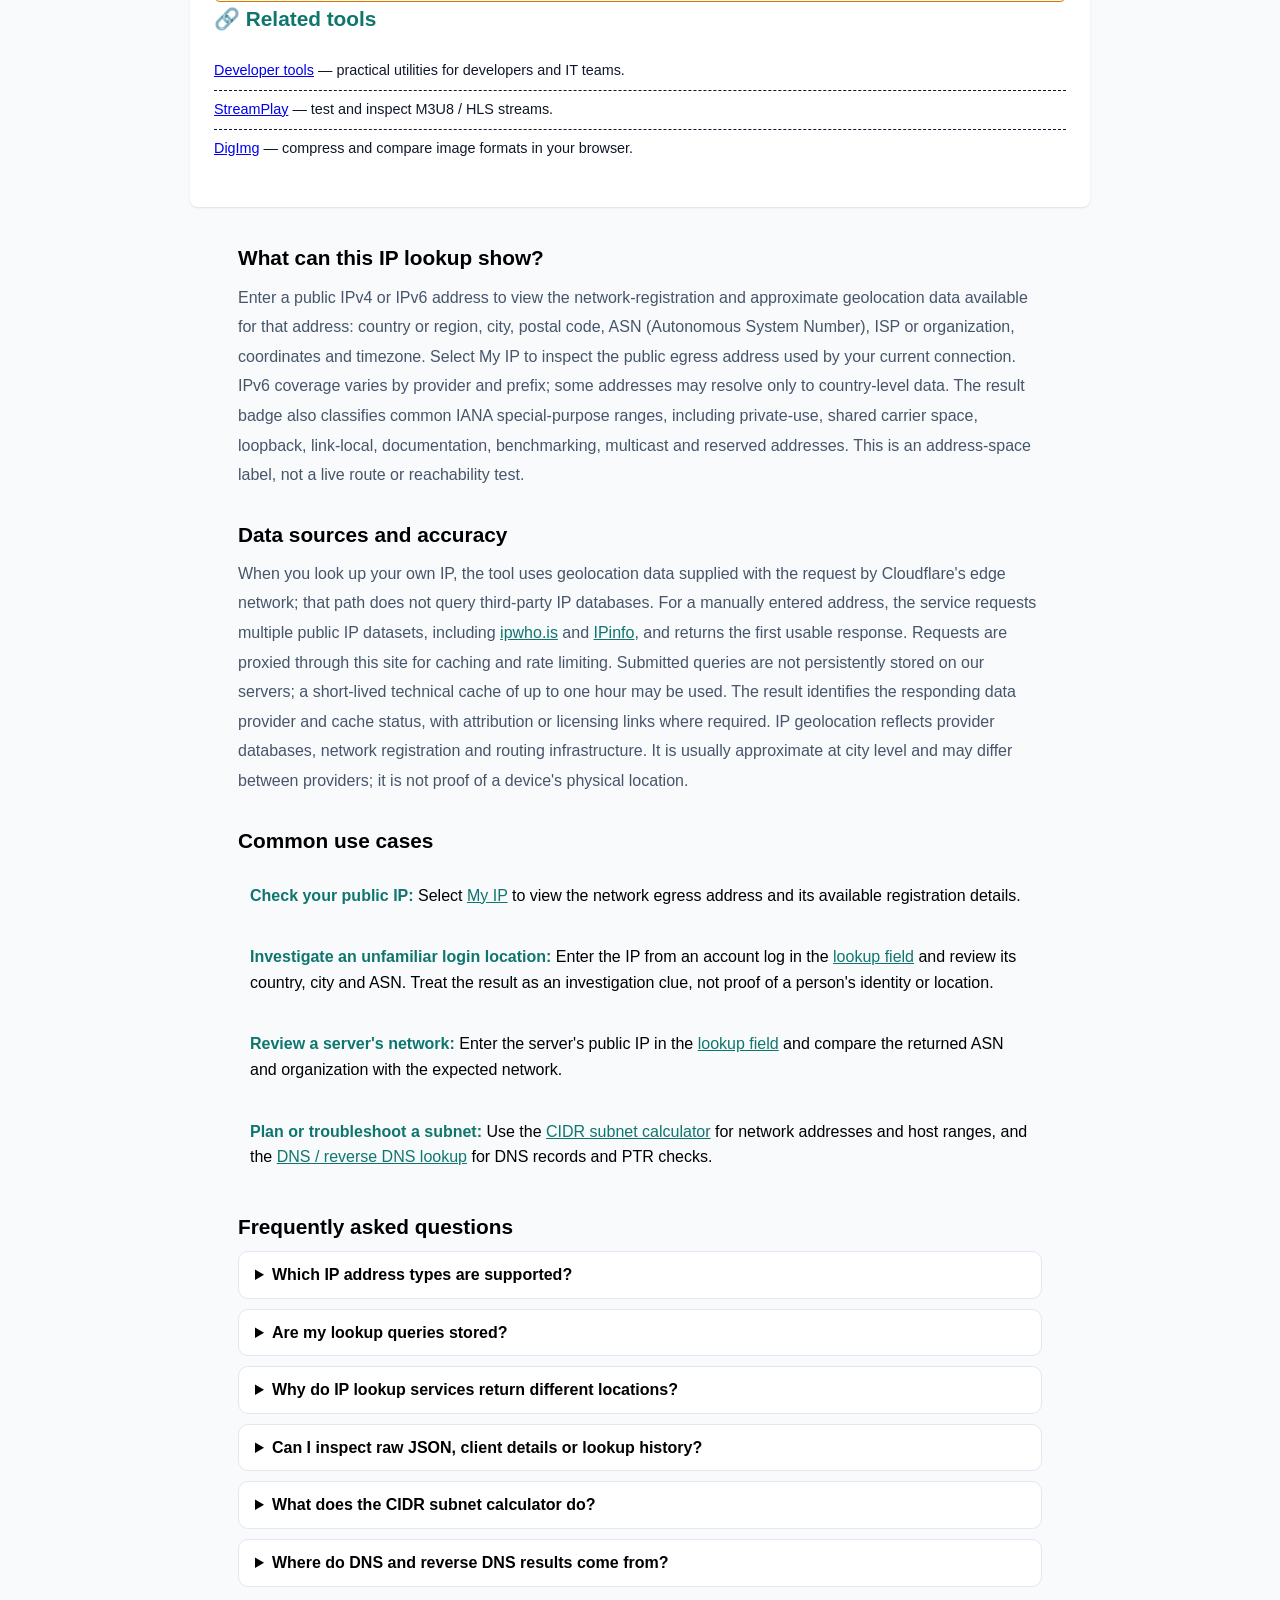
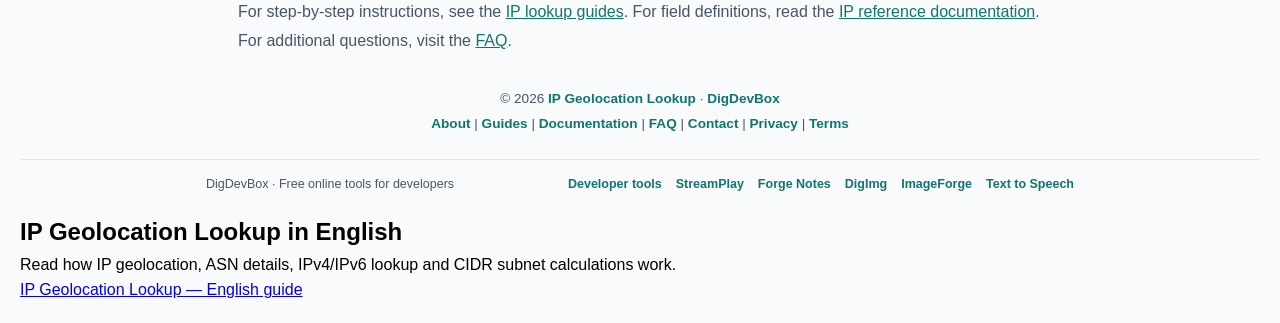
==== commit ce2ed692: "a11y(mobile): name the cross-site navigation landmark" ====
--- a/index.html
+++ b/index.html
@@ -79,7 +79,7 @@
 <div class="dd-brandbar slim">
     <div class="dd-shell-inner">
         <a class="dd-brand" href="https://www.digdevbox.com/"><span class="dd-brand-mark">DB</span>DigDevBox</a>
-        <nav>
+        <nav aria-label="DigDevBox sites">
                 <a href="https://www.digdevbox.com/" data-i18n="nav.devtools">Dev Toolbox</a>
                 <a href="https://play.digdevbox.com/" data-i18n="nav.player">StreamPlay</a>
                 <a href="https://ip.digdevbox.com/" aria-current="page" data-i18n="nav.ip">IP Lookup</a>
--- a/css/dd-shell.css
+++ b/css/dd-shell.css
@@ -1,7 +1,7 @@
 /* ==========================================================================
    DigDevBox · dd-shell.css — 统一家族外壳（组件层）
    --------------------------------------------------------------------------
-   @sync-hash: 001de856bd82
+   @sync-hash: 9250794f7827
    版本 v1.5 | 2026-10-06 | 由 _ops/sync-design-tokens.mjs 分发到各站，勿手改副本
    v1.5 变更（i18n Phase 1 语言切换按钮）：
      - .dd-lang-toggle：复用 .dd-theme-toggle 样式族，margin-left 8px 紧跟 nav，
@@ -161,7 +161,29 @@
   .dd-brandbar nav { gap: 12px; }
   .dd-brandbar nav a { font-size: 13px; }
   .dd-brandbar.slim > .dd-shell-inner { min-height: 34px; padding: 0 12px; }
-  .dd-brandbar.slim nav { gap: 10px; }
+  /* Keep the compact cross-site nav discoverable when it overflows on phones. */
+  .dd-brandbar.slim nav {
+    min-width: 0;
+    flex: 1 1 0;
+    margin-left: 0;
+    gap: 10px;
+    scroll-padding-inline: 8px;
+    scrollbar-width: thin;
+    scrollbar-color: rgba(255, 255, 255, .82) rgba(255, 255, 255, .16);
+    overscroll-behavior-x: contain;
+  }
+  .dd-brandbar.slim nav::-webkit-scrollbar {
+    display: block;
+    height: 3px;
+  }
+  .dd-brandbar.slim nav::-webkit-scrollbar-track {
+    background: rgba(255, 255, 255, .16);
+    border-radius: 999px;
+  }
+  .dd-brandbar.slim nav::-webkit-scrollbar-thumb {
+    background: rgba(255, 255, 255, .82);
+    border-radius: 999px;
+  }
   .dd-brandbar.slim nav a { font-size: 11.5px; }
 }
 
--- a/css/home-hero.css
+++ b/css/home-hero.css
@@ -5,8 +5,11 @@
   position: relative;
   isolation: isolate;
   display: grid;
+  grid-template-areas:
+    "copy brief"
+    "lookup brief";
   grid-template-columns: minmax(0, 1.12fr) minmax(270px, 0.88fr);
-  align-items: center;
+  align-items: stretch;
   gap: clamp(22px, 4vw, 42px);
   padding: clamp(26px, 4.5vw, 44px);
   overflow: hidden;
@@ -36,6 +39,7 @@
 .hero-copy {
   position: relative;
   min-width: 0;
+  grid-area: copy;
 }
 
 .hero-eyebrow,
@@ -123,6 +127,7 @@
 }
 
 .hero-brief {
+  grid-area: brief;
   min-width: 0;
   padding: 20px;
   border: 1px solid var(--dd-border);
@@ -230,6 +235,11 @@
 }
 
 .lookup-panel {
+  grid-area: lookup;
+  min-width: 0;
+  margin: 0;
+  padding: 18px;
+  background: var(--dd-surface);
   border: 1px solid var(--dd-border);
   border-radius: 15px;
   box-shadow: 0 12px 32px rgba(15, 70, 65, 0.07);
@@ -332,24 +342,59 @@
 
 @media (max-width: 768px) {
   .hero-panel {
+    grid-template-areas:
+      "copy"
+      "lookup";
     grid-template-columns: minmax(0, 1fr);
-    gap: 22px;
-    padding: 25px;
-  }
-
+    align-items: start;
+    gap: 14px;
+    padding: 20px;
+  }
+
+  /* The capability tags already describe the three lookup areas.
+     Hide the duplicate desktop explainer card so the lookup stays above the fold. */
   .hero-brief {
-    padding: 18px;
+    display: none;
+  }
+
+  .hero-panel h1 {
+    margin-bottom: 8px;
+  }
+
+  .hero-eyebrow {
+    margin-bottom: 8px;
+  }
+
+  .hero-panel .hero-subtitle {
+    line-height: 1.45;
+  }
+
+  .hero-tags {
+    margin-top: 12px;
+  }
+
+  .hero-guide {
+    margin-top: 10px;
+  }
+
+  .hero-panel > .lookup-panel {
+    width: 100%;
+    padding: 14px;
+  }
+
+  .lookup-heading {
+    margin-bottom: 10px;
   }
 }
 
 @media (max-width: 480px) {
   .hero-panel {
-    padding: 20px 17px;
+    padding: 16px 14px;
     border-radius: 14px;
   }
 
   .hero-panel h1 {
-    font-size: 1.75rem;
+    font-size: 1.6rem;
   }
 
   .hero-tags {
@@ -357,22 +402,48 @@
   }
 
   .hero-tags span {
-    font-size: 0.7rem;
+    min-height: 26px;
+    padding: 3px 8px;
+    font-size: 0.68rem;
+  }
+
+  .hero-guide {
+    display: none;
   }
 
   .lookup-heading {
     align-items: flex-start;
     flex-direction: column;
+    gap: 5px;
+  }
+
+  .lookup-panel .search-box {
+    flex-direction: row;
+    align-items: stretch;
     gap: 8px;
   }
 
-  .lookup-panel .search-box {
-    flex-direction: column;
+  .lookup-panel #ipInput {
+    flex: 1 1 auto;
+    width: auto;
+    min-width: 0;
+    min-height: 48px;
+    padding: 10px 11px;
   }
 
   .lookup-panel #searchBtn {
-    min-height: 46px;
-    width: 100%;
+    flex: 0 0 auto;
+    width: auto;
+    min-width: 88px;
+    min-height: 48px;
+    padding: 8px 12px;
+  }
+
+  .lookup-panel .quick-actions > * {
+    width: auto;
+    min-height: 36px;
+    padding: 7px 9px;
+    font-size: 0.74rem;
   }
 }
 
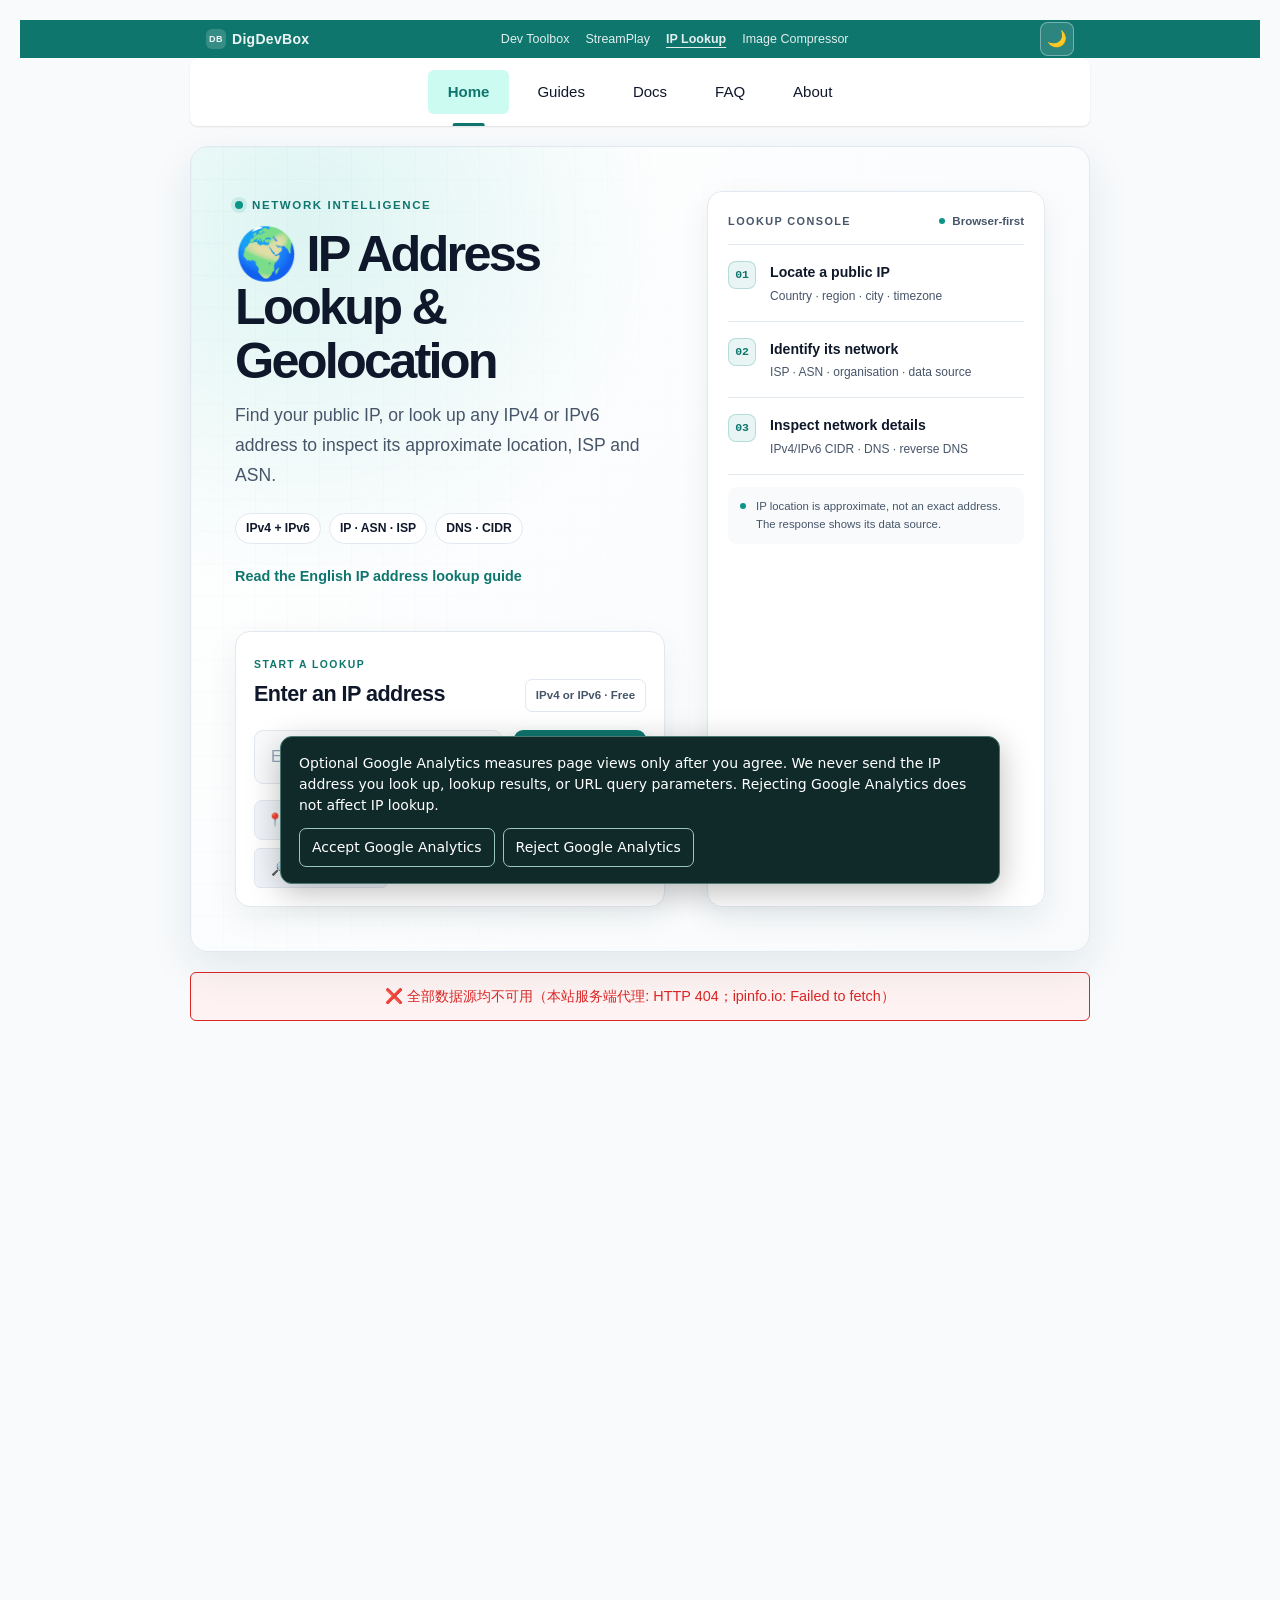
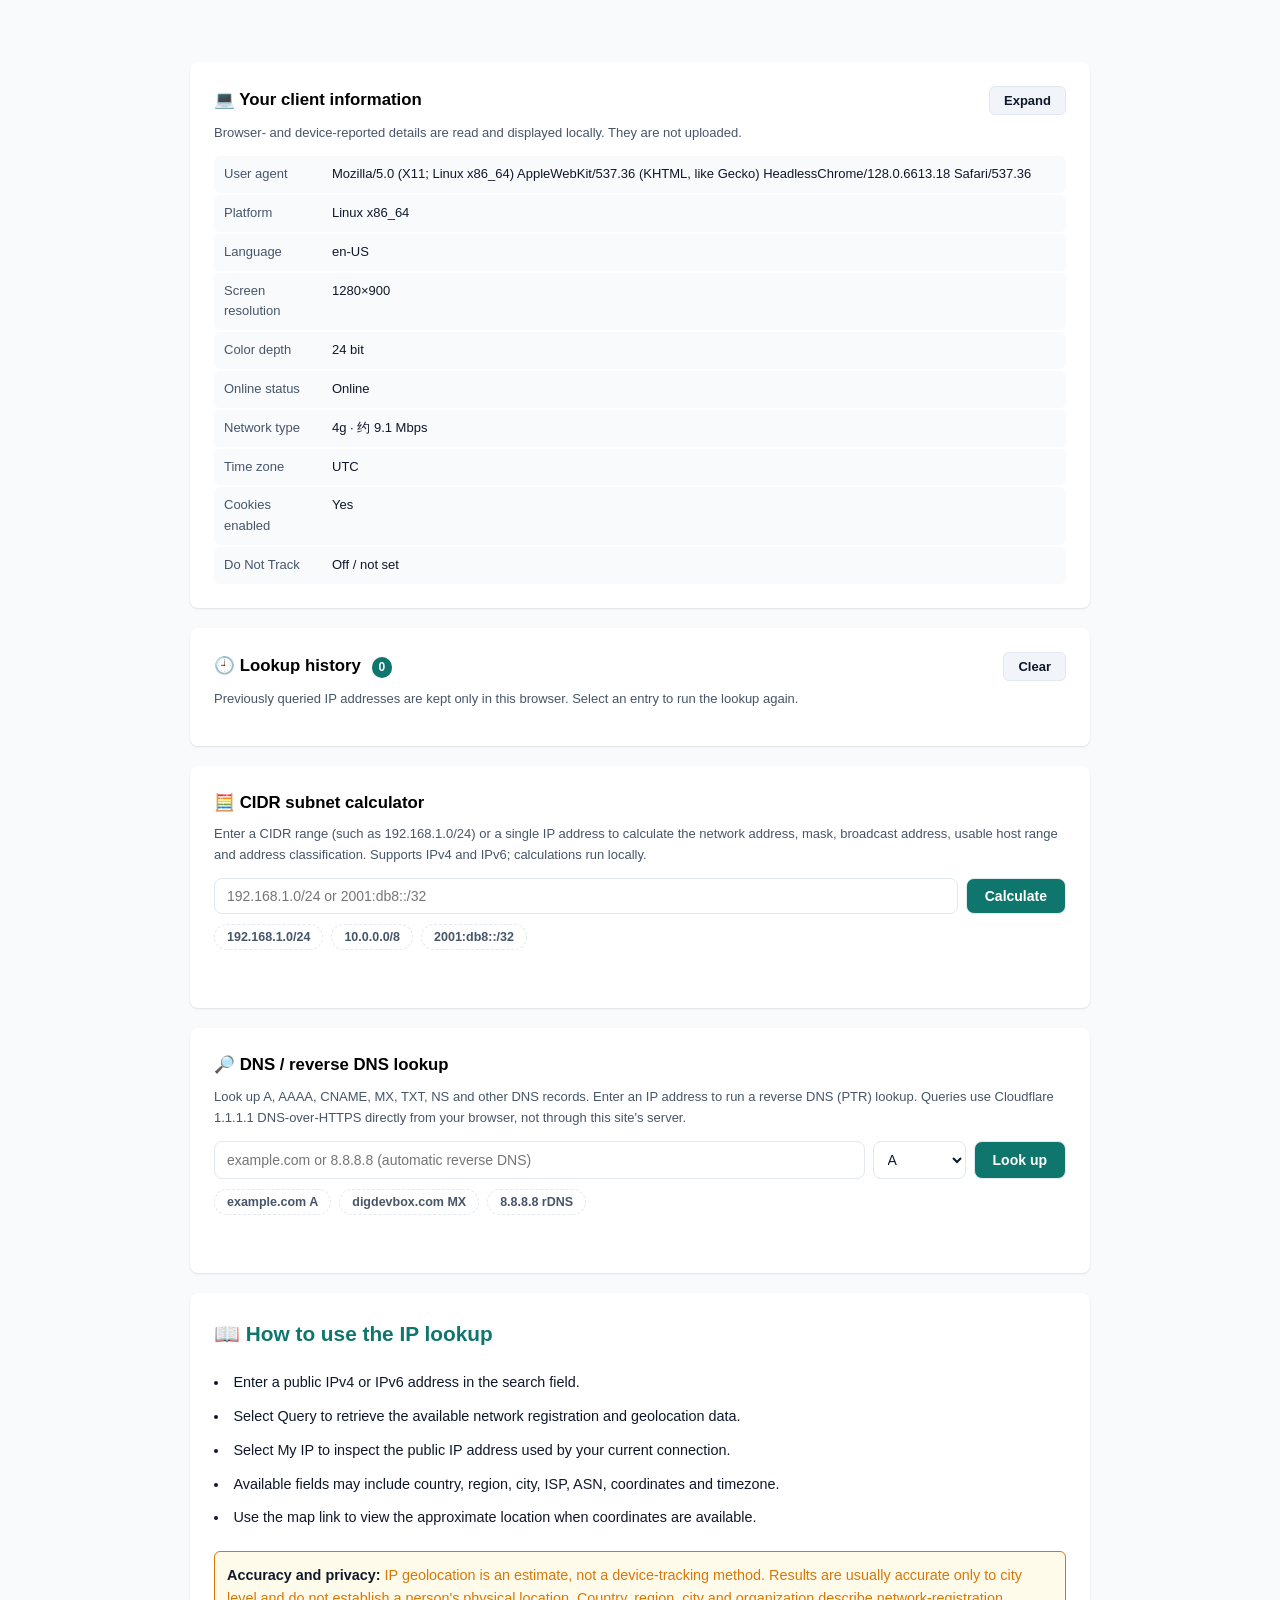
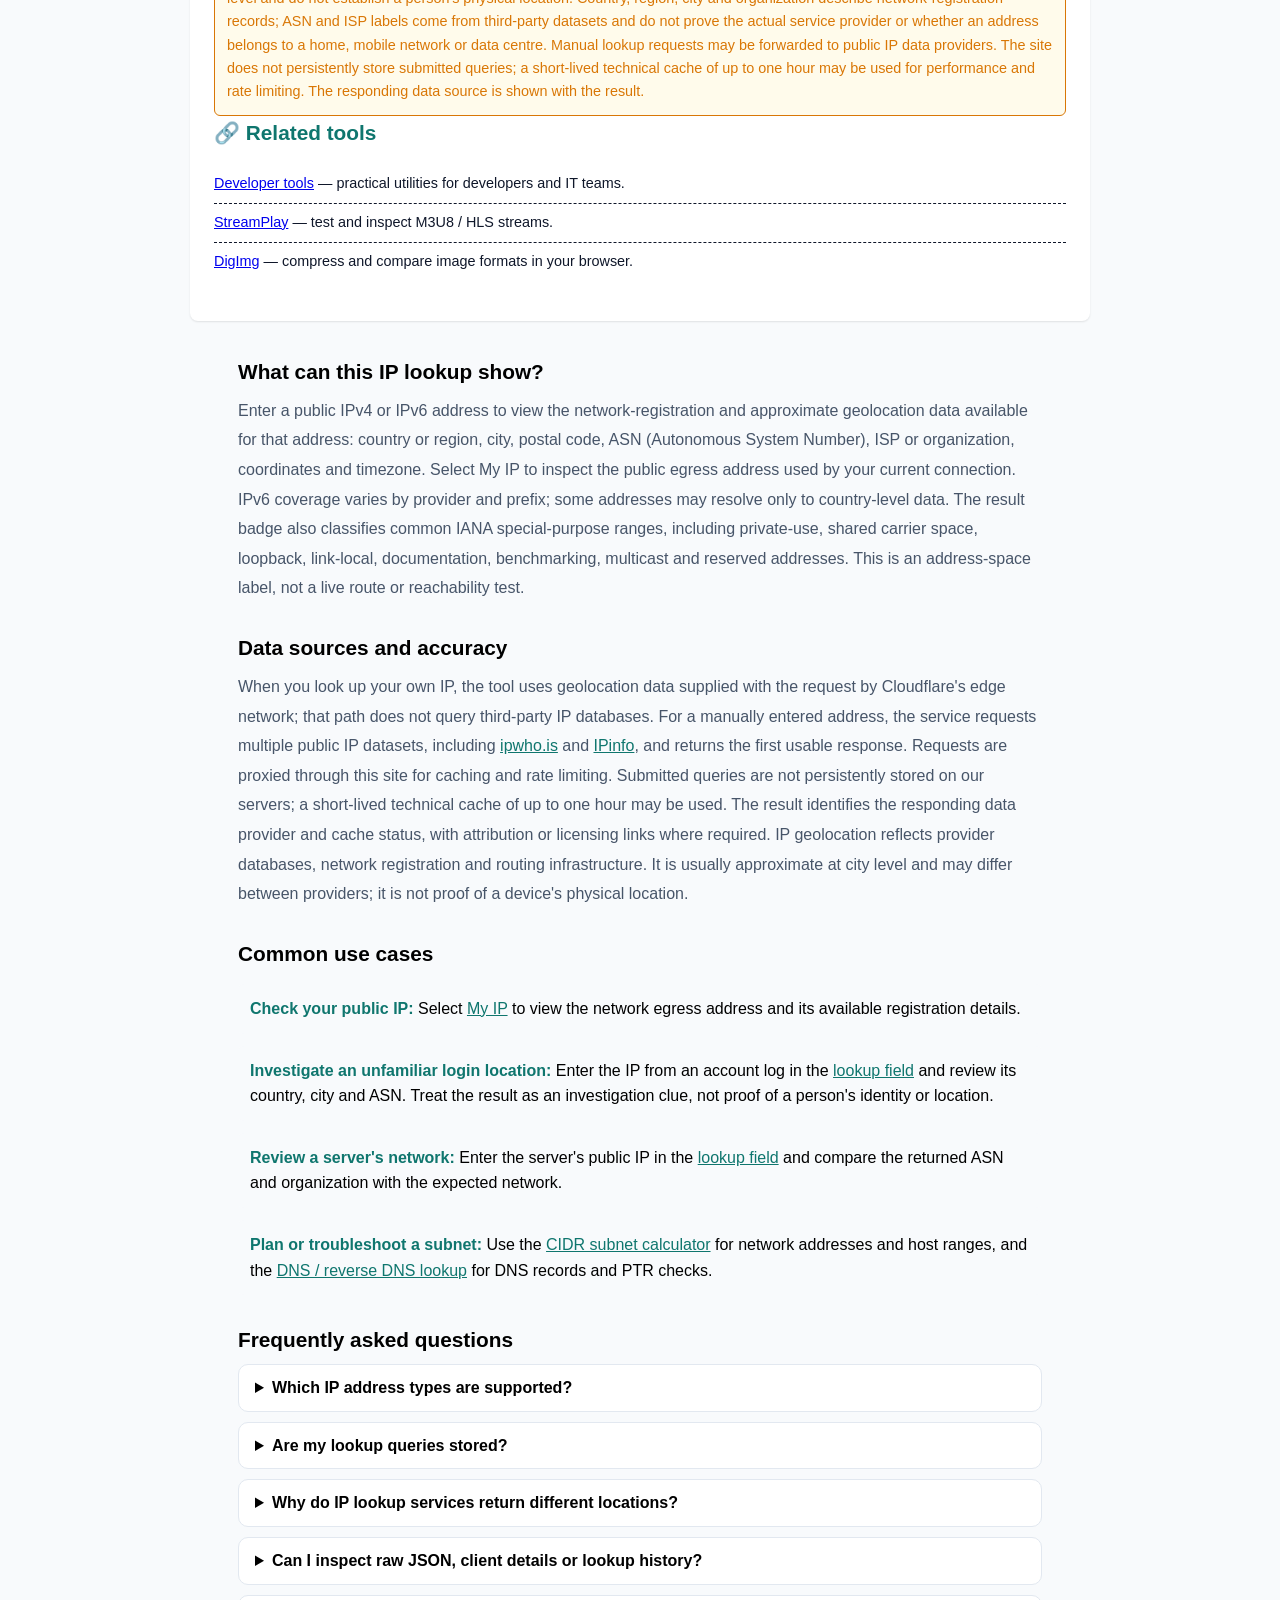
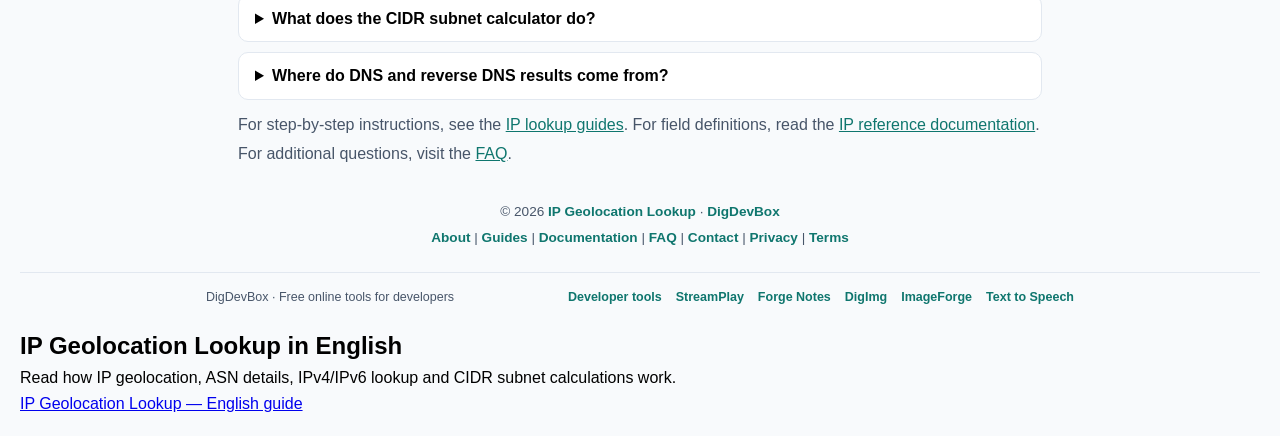
==== commit 72d1b6ad: "seo: align IP Locator first-fold heading and metadata to IP address lookup intent" ====
--- a/index.html
+++ b/index.html
@@ -18,13 +18,13 @@
 
     <meta charset="UTF-8">
     <meta name="viewport" content="width=device-width, initial-scale=1.0">
-    <title>IP Geolocation Lookup — IP Address, ASN &amp; DNS | DigDevBox</title>
-    <meta name="description" content="Look up public IPv4 and IPv6 addresses by location, ISP and ASN. Check CIDR subnets plus DNS and reverse DNS records, with data-source and accuracy notes.">
+    <title>IP Address Lookup &amp; Geolocation — IPv4, IPv6, ASN &amp; DNS | DigDevBox</title>
+    <meta name="description" content="Find your public IP address or look up any IPv4/IPv6 address. Check approximate geolocation, ISP, ASN and network details, plus CIDR and DNS tools.">
     <meta name="keywords" content="IP geolocation lookup, IPv4 lookup, IPv6 lookup, ASN lookup, ISP lookup, CIDR subnet calculator, DNS lookup, reverse DNS, PTR lookup">
     <link rel="canonical" href="https://ip.digdevbox.com/">
     <meta property="og:type" content="website">
-    <meta property="og:title" content="IP Geolocation Lookup — IP Address, ASN &amp; DNS">
-    <meta property="og:description" content="Look up public IPv4 and IPv6 addresses, check ISP and ASN details, calculate CIDR subnets, and query DNS or reverse DNS records.">
+    <meta property="og:title" content="IP Address Lookup &amp; Geolocation — IPv4, IPv6, ASN &amp; DNS">
+    <meta property="og:description" content="Find your public IP address or look up any IPv4/IPv6 address. Check approximate geolocation, ISP, ASN and network details, plus CIDR and DNS tools.">
     <meta property="og:url" content="https://ip.digdevbox.com/">
     <meta property="og:site_name" content="IP Geolocation Lookup">
     <meta property="og:locale" content="en_US">
@@ -52,9 +52,9 @@
   {
     "@context": "https://schema.org",
     "@type": "WebApplication",
-    "name": "IP Geolocation Lookup",
+    "name": "IP Address Lookup & Geolocation",
     "url": "https://ip.digdevbox.com/",
-    "description": "Look up public IPv4 and IPv6 addresses with country, region, city, ISP, ASN, coordinates and timezone, plus CIDR and DNS tools.",
+    "description": "Find your public IP address or look up any IPv4/IPv6 address. Check approximate geolocation, ISP, ASN and network details, plus CIDR and DNS tools.",
     "applicationCategory": "UtilitiesApplication",
     "operatingSystem": "Any",
     "browserRequirements": "Requires JavaScript",
@@ -104,8 +104,8 @@
         <header class="hero-panel">
             <div class="hero-copy">
                 <p class="hero-eyebrow"><span class="hero-eyebrow-dot" aria-hidden="true"></span> NETWORK INTELLIGENCE</p>
-                <h1 data-i18n="h1.title">🌍 IP Geolocation Lookup</h1>
-                <p class="subtitle hero-subtitle" data-i18n="hero.subtitle">Look up detailed geolocation info for any IP address</p>
+                <h1 data-i18n="h1.title">🌍 IP Address Lookup &amp; Geolocation</h1>
+                <p class="subtitle hero-subtitle" data-i18n="hero.subtitle">Find your public IP, or look up any IPv4 or IPv6 address to inspect its approximate location, ISP and ASN.</p>
                 <div class="hero-tags" aria-label="Lookup capabilities">
                     <span>IPv4 + IPv6</span>
                     <span>IP · ASN · ISP</span>
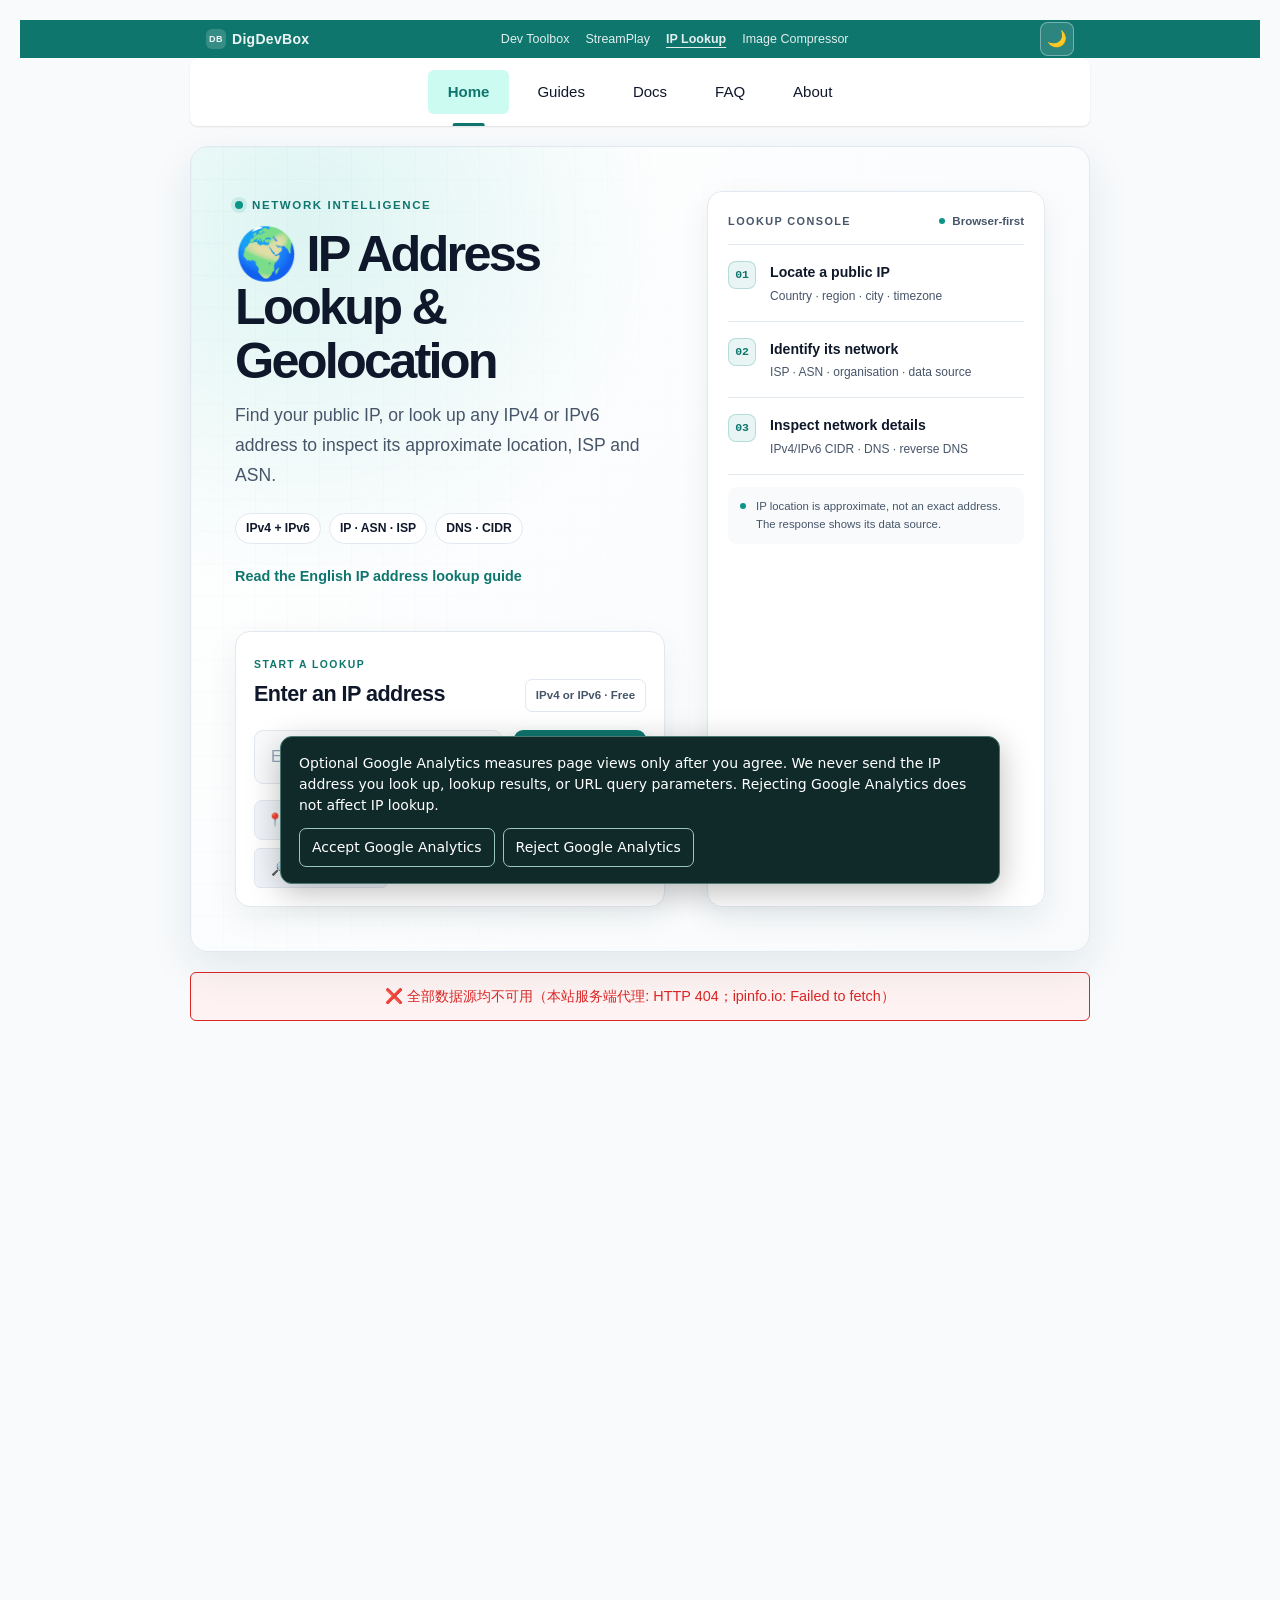
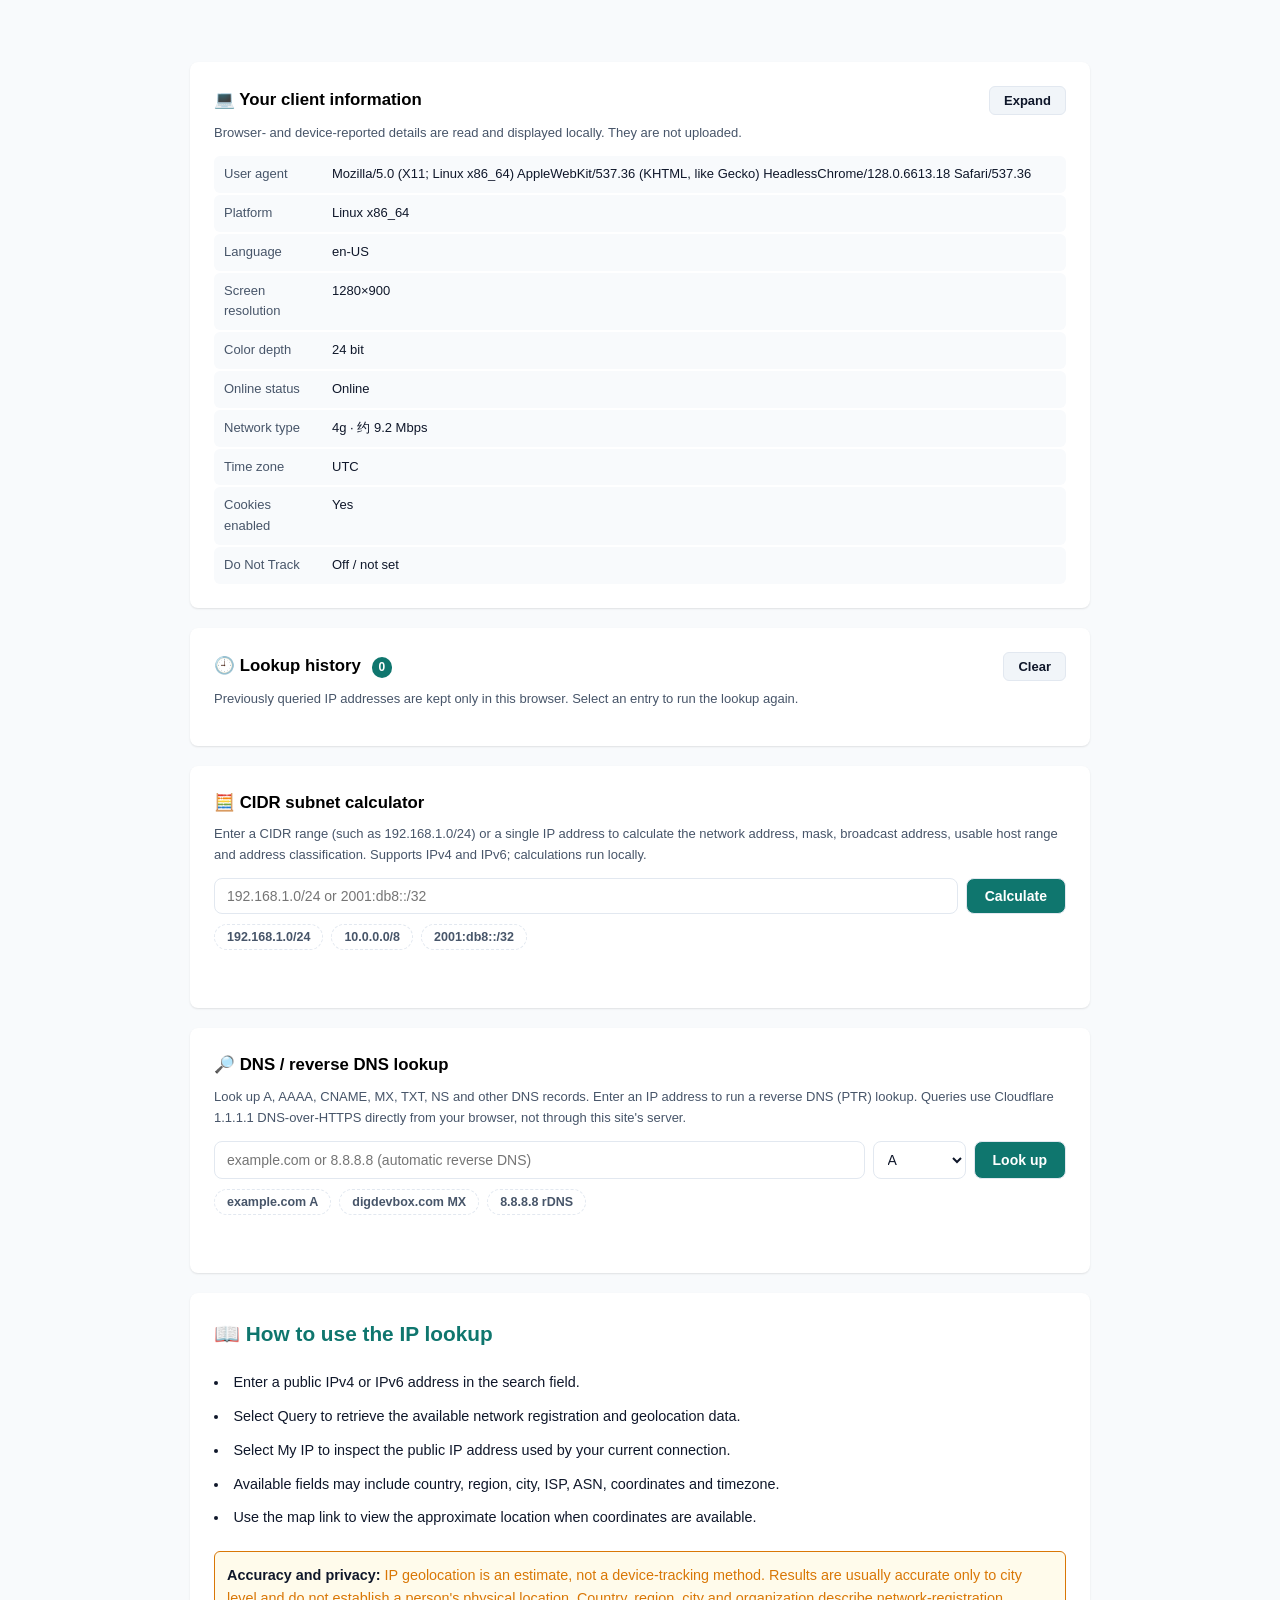
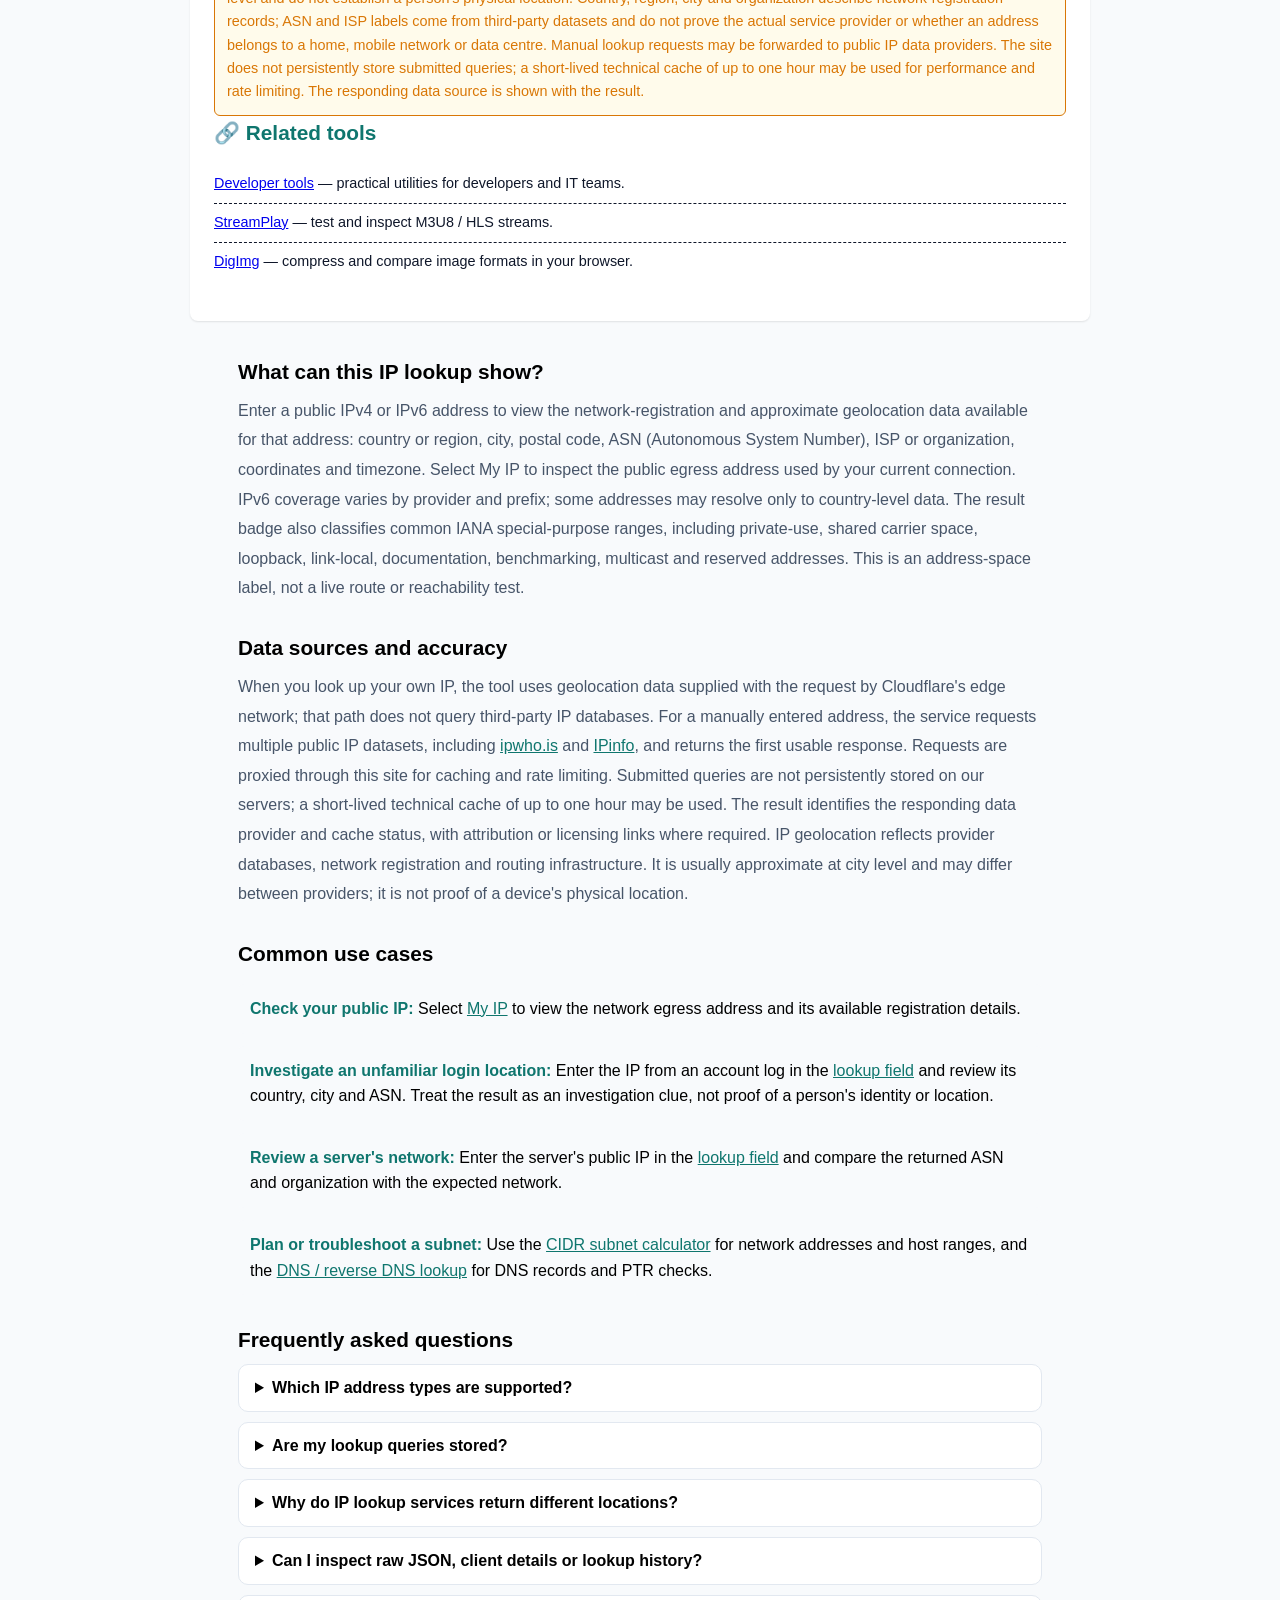
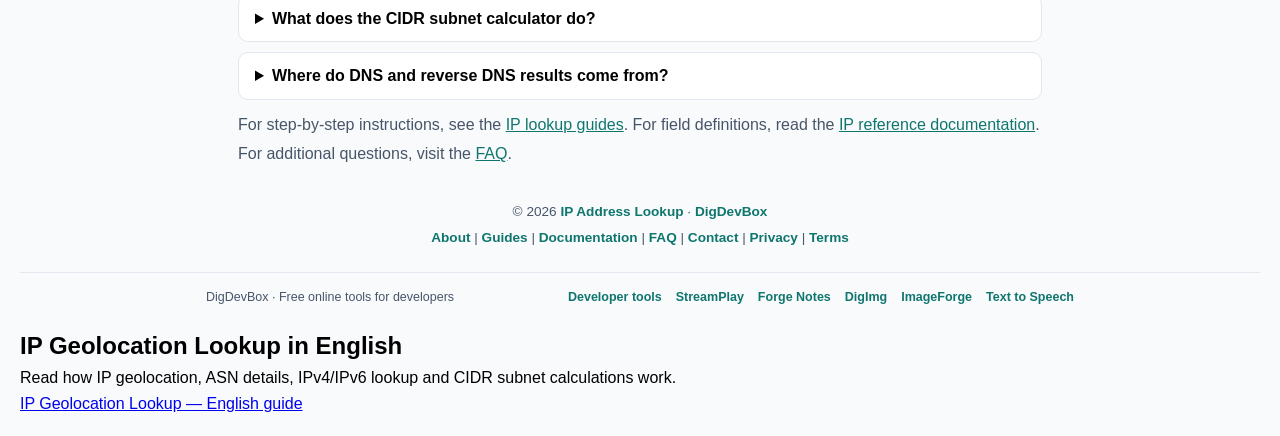
==== commit 841d2d50: "seo: align IP Locator Open Graph site name and footer with lookup intent" ====
--- a/index.html
+++ b/index.html
@@ -26,7 +26,7 @@
     <meta property="og:title" content="IP Address Lookup &amp; Geolocation — IPv4, IPv6, ASN &amp; DNS">
     <meta property="og:description" content="Find your public IP address or look up any IPv4/IPv6 address. Check approximate geolocation, ISP, ASN and network details, plus CIDR and DNS tools.">
     <meta property="og:url" content="https://ip.digdevbox.com/">
-    <meta property="og:site_name" content="IP Geolocation Lookup">
+    <meta property="og:site_name" content="IP Address Lookup &amp; Geolocation">
     <meta property="og:locale" content="en_US">
     <link rel="icon" href="images/favicon.ico" sizes="any">
     <link rel="icon" type="image/png" sizes="180x180" href="images/favicon.png">
@@ -448,7 +448,7 @@
         </script>
 
         <footer>
-            <p>© 2026 <a href="/">IP Geolocation Lookup</a> · <a href="https://www.digdevbox.com/" target="_blank" rel="noopener">DigDevBox</a></p>
+            <p>© 2026 <a href="/">IP Address Lookup</a> · <a href="https://www.digdevbox.com/" target="_blank" rel="noopener">DigDevBox</a></p>
             <p><a href="/about">About</a> | <a href="/guides">Guides</a> | <a href="/docs">Documentation</a> | <a href="/faq">FAQ</a> | <a href="/contact">Contact</a> | <a href="/privacy">Privacy</a> | <a href="/terms">Terms</a></p>
         </footer>
     </div>
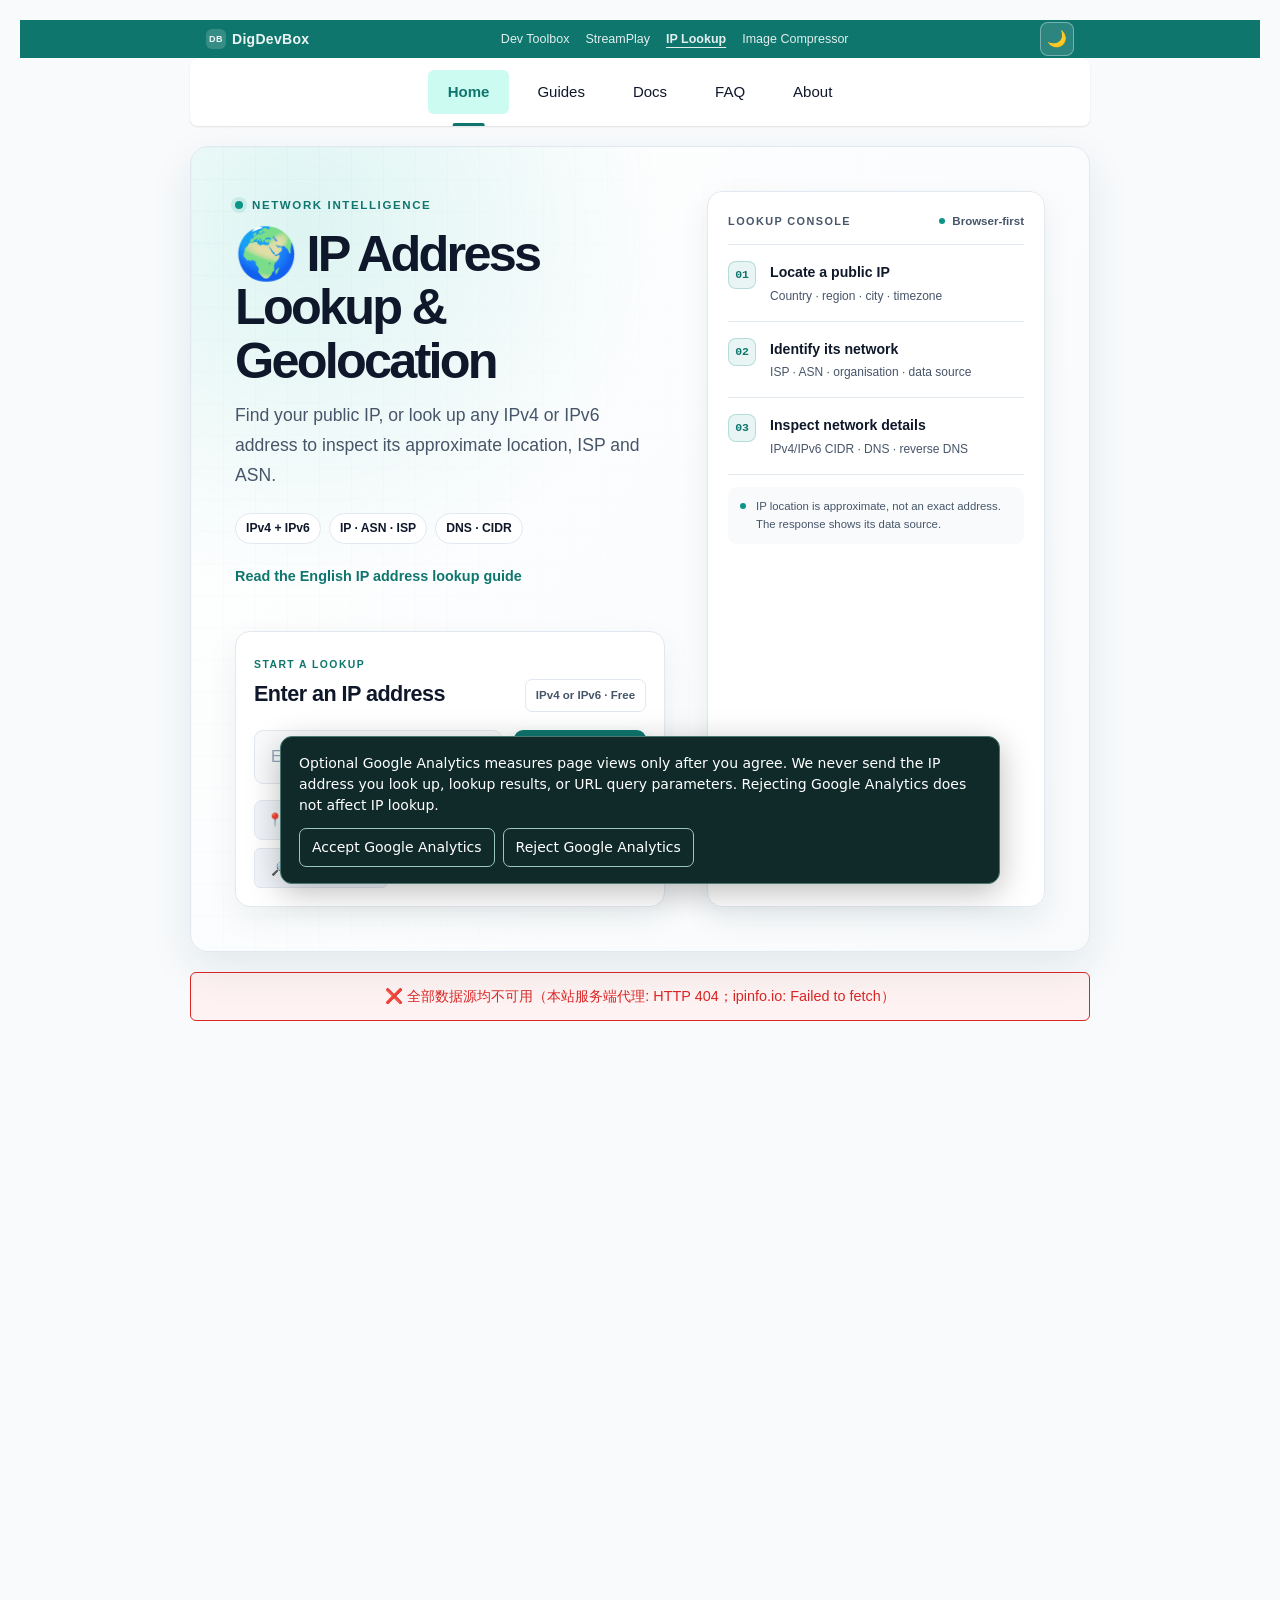
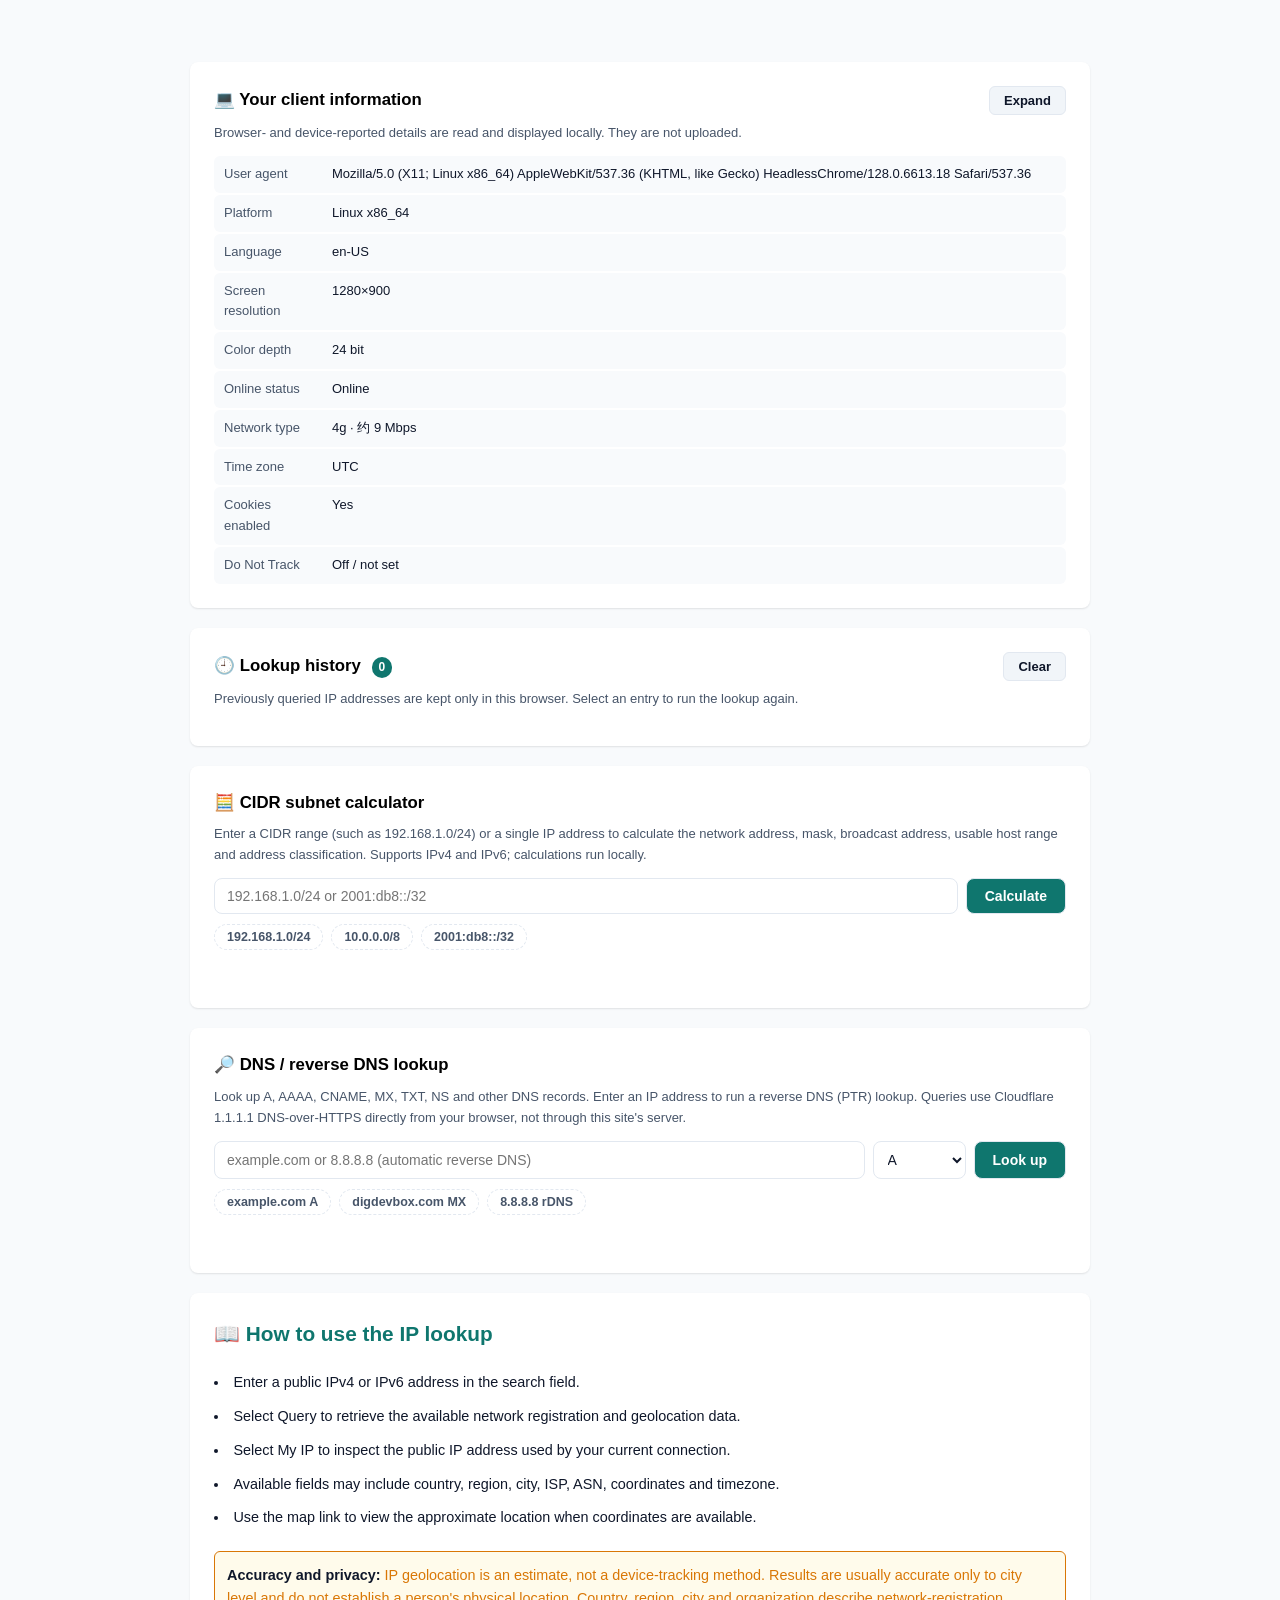
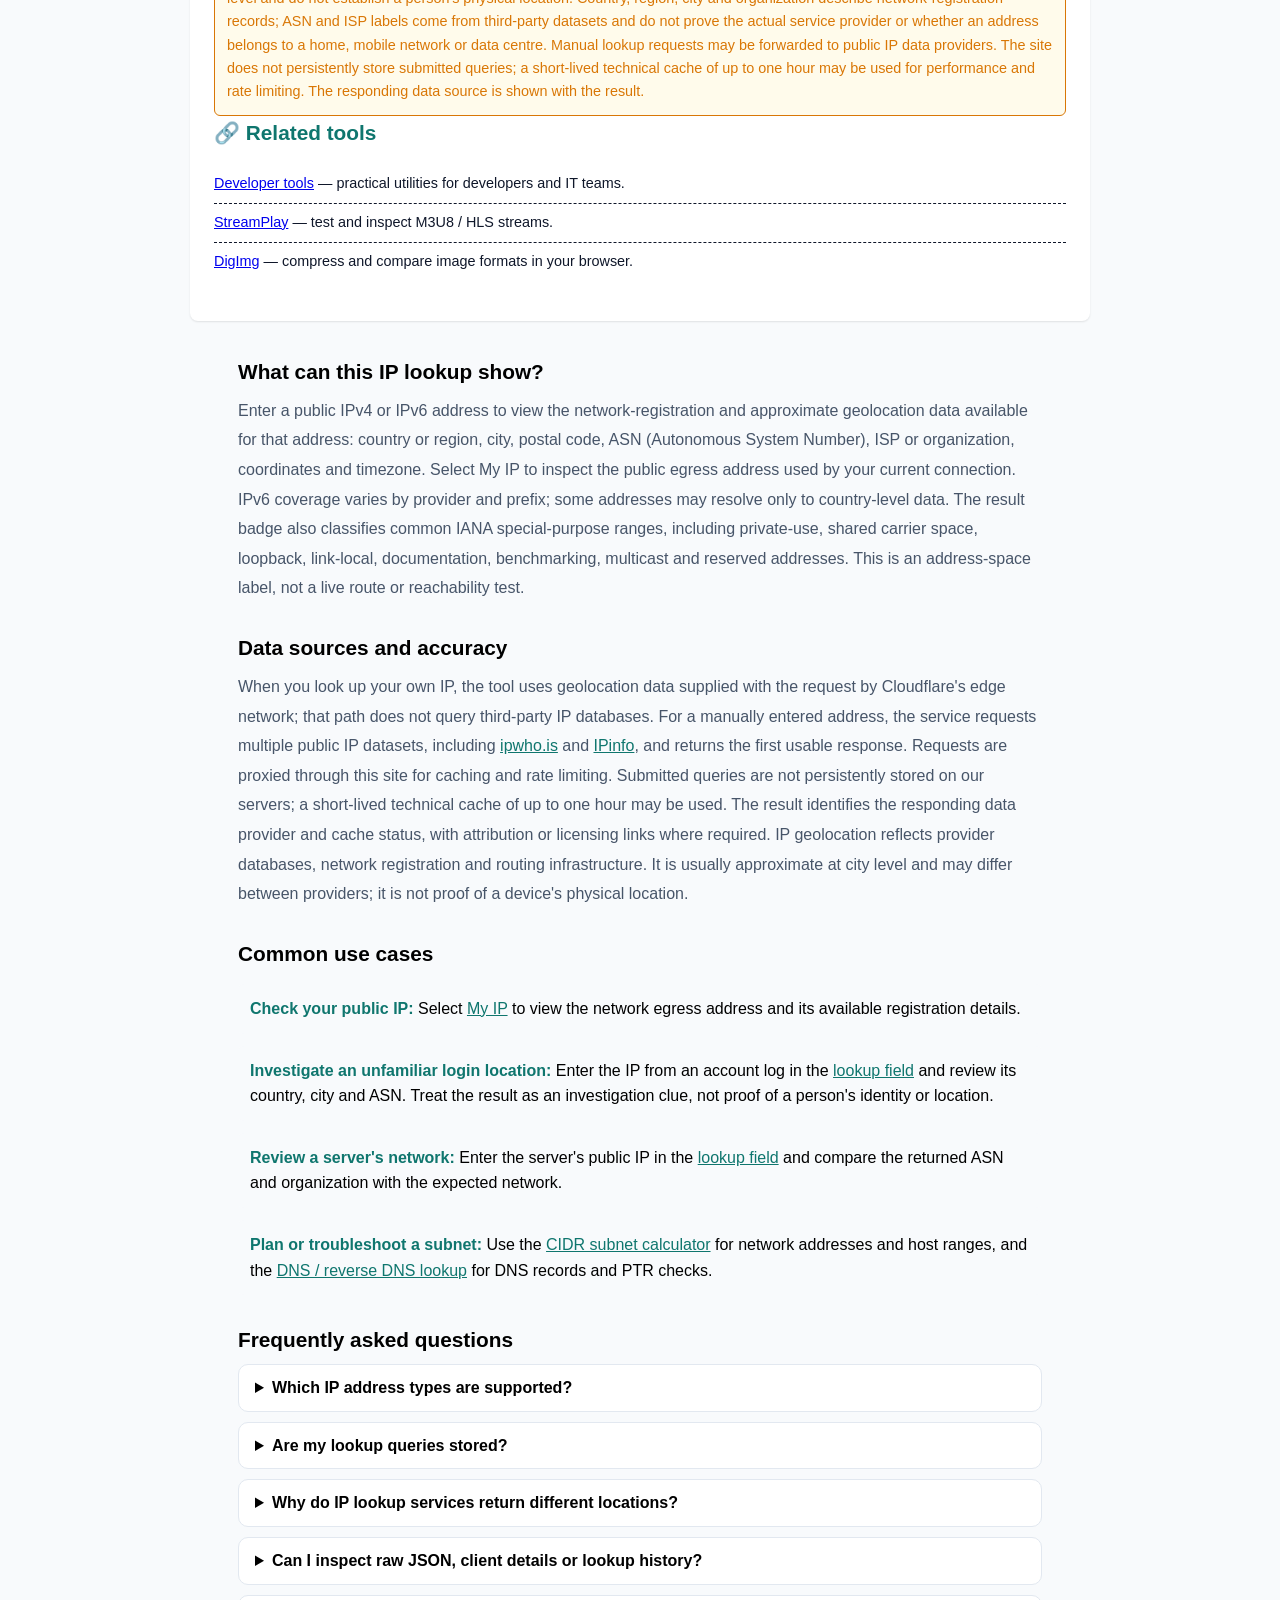
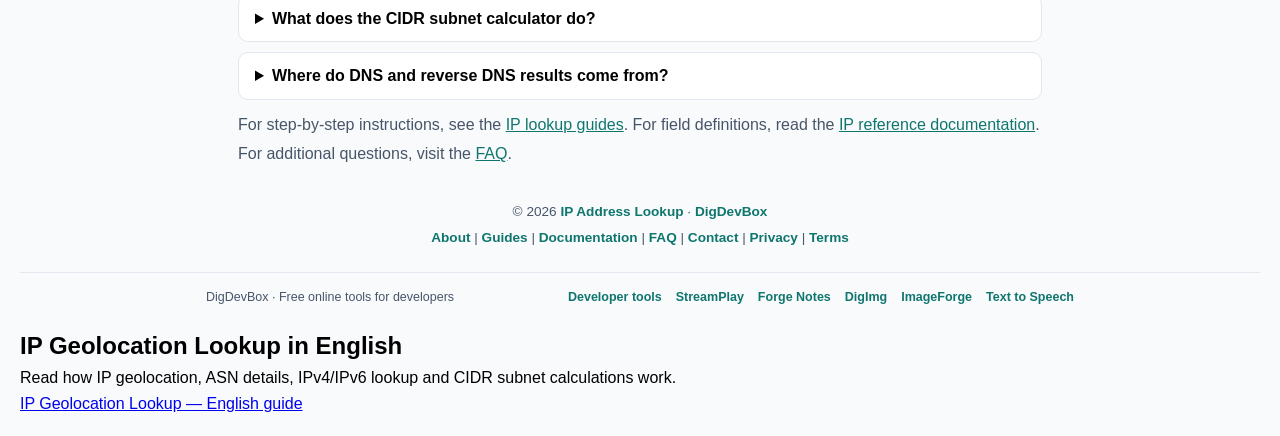
==== commit 8f60bfc8: "seo: complete IP Locator X share-card title and description" ====
--- a/index.html
+++ b/index.html
@@ -39,8 +39,11 @@
     <meta property="og:image" content="https://ip.digdevbox.com/images/og-image.jpg">
     <meta property="og:image:width" content="1200">
     <meta property="og:image:height" content="630">
-    <meta property="og:image:alt" content="DigDevBox IP geolocation lookup and network tools">
+    <meta property="og:image:alt" content="DigDevBox IP address lookup, geolocation and network tools">
     <meta name="twitter:card" content="summary_large_image">
+    <meta name="twitter:title" content="IP Address Lookup &amp; Geolocation — IPv4, IPv6, ASN &amp; DNS | DigDevBox">
+    <meta name="twitter:description" content="Find your public IP address or look up any IPv4/IPv6 address. Check approximate geolocation, ISP, ASN and network details, plus CIDR and DNS tools.">
+    <meta name="twitter:image:alt" content="DigDevBox IP address lookup and geolocation tools">
     <meta name="twitter:image" content="https://ip.digdevbox.com/images/og-image.jpg">
 
 <!-- adsense:start -->
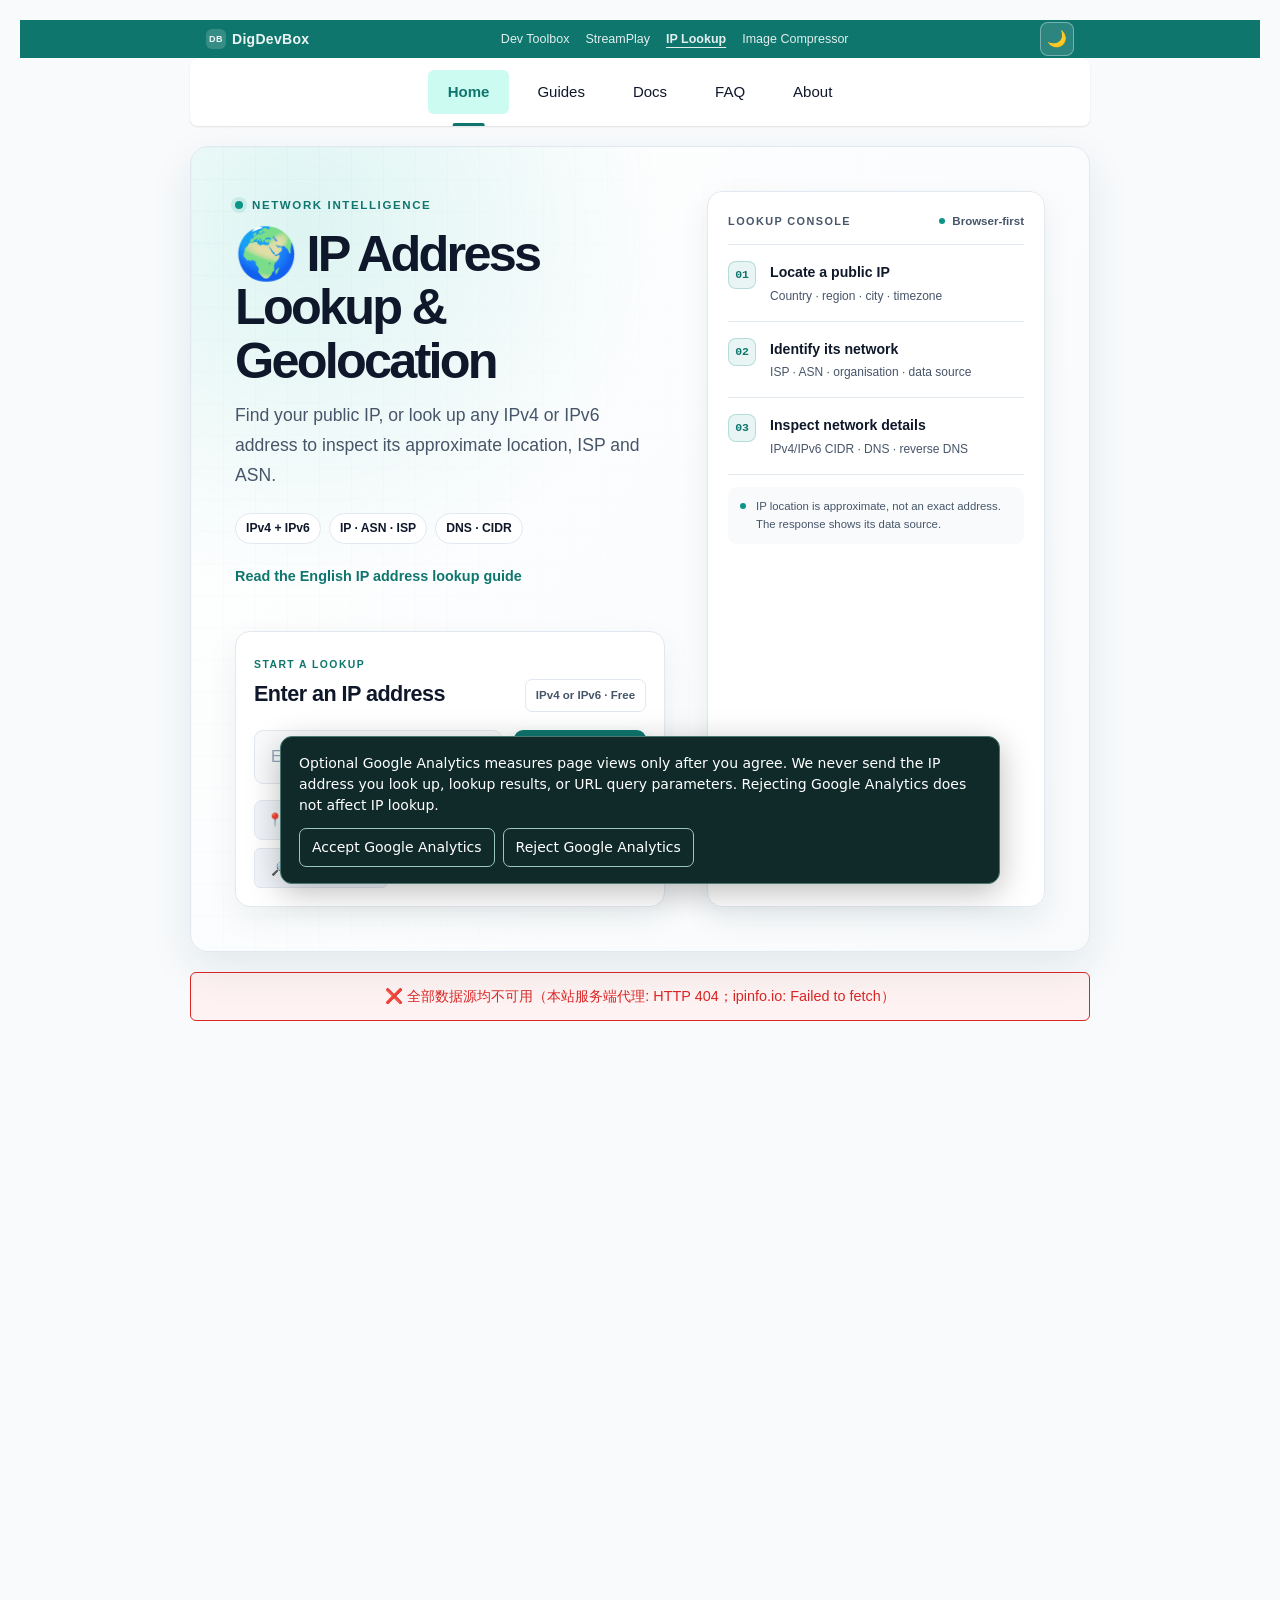
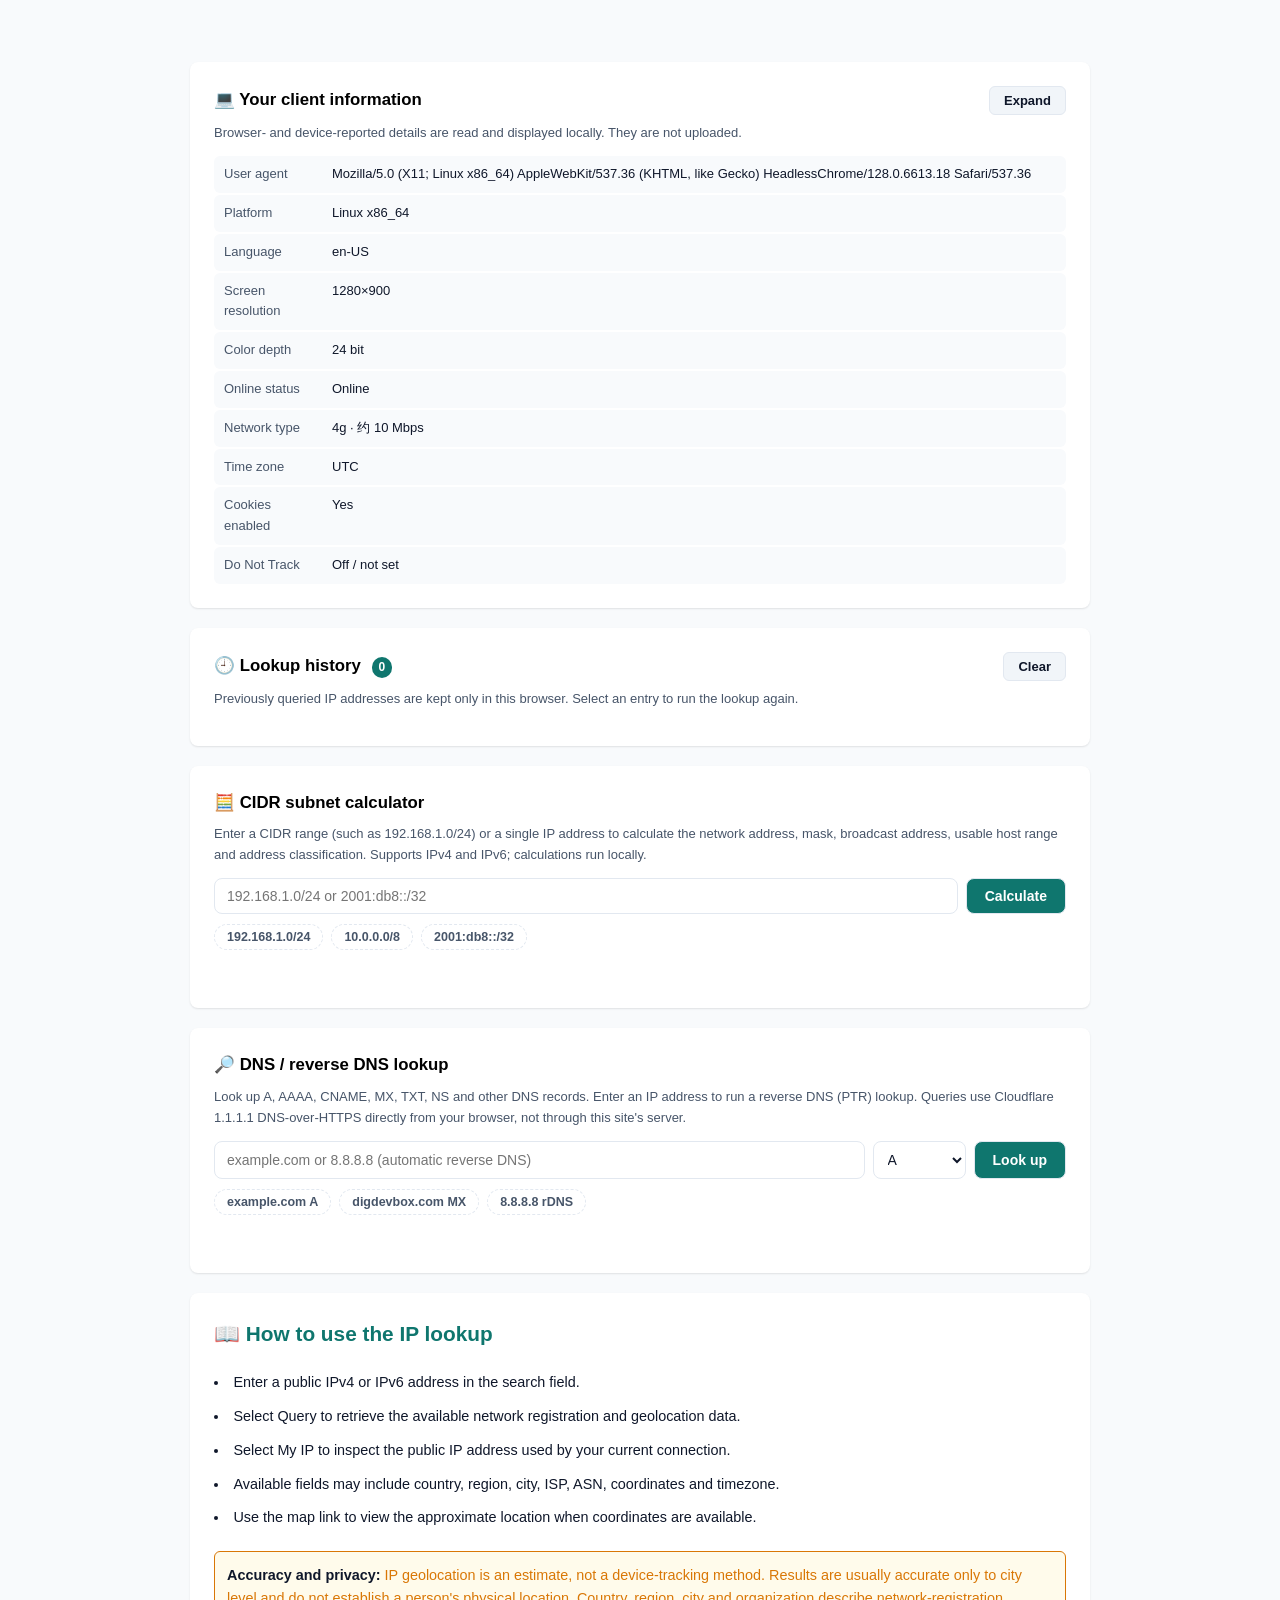
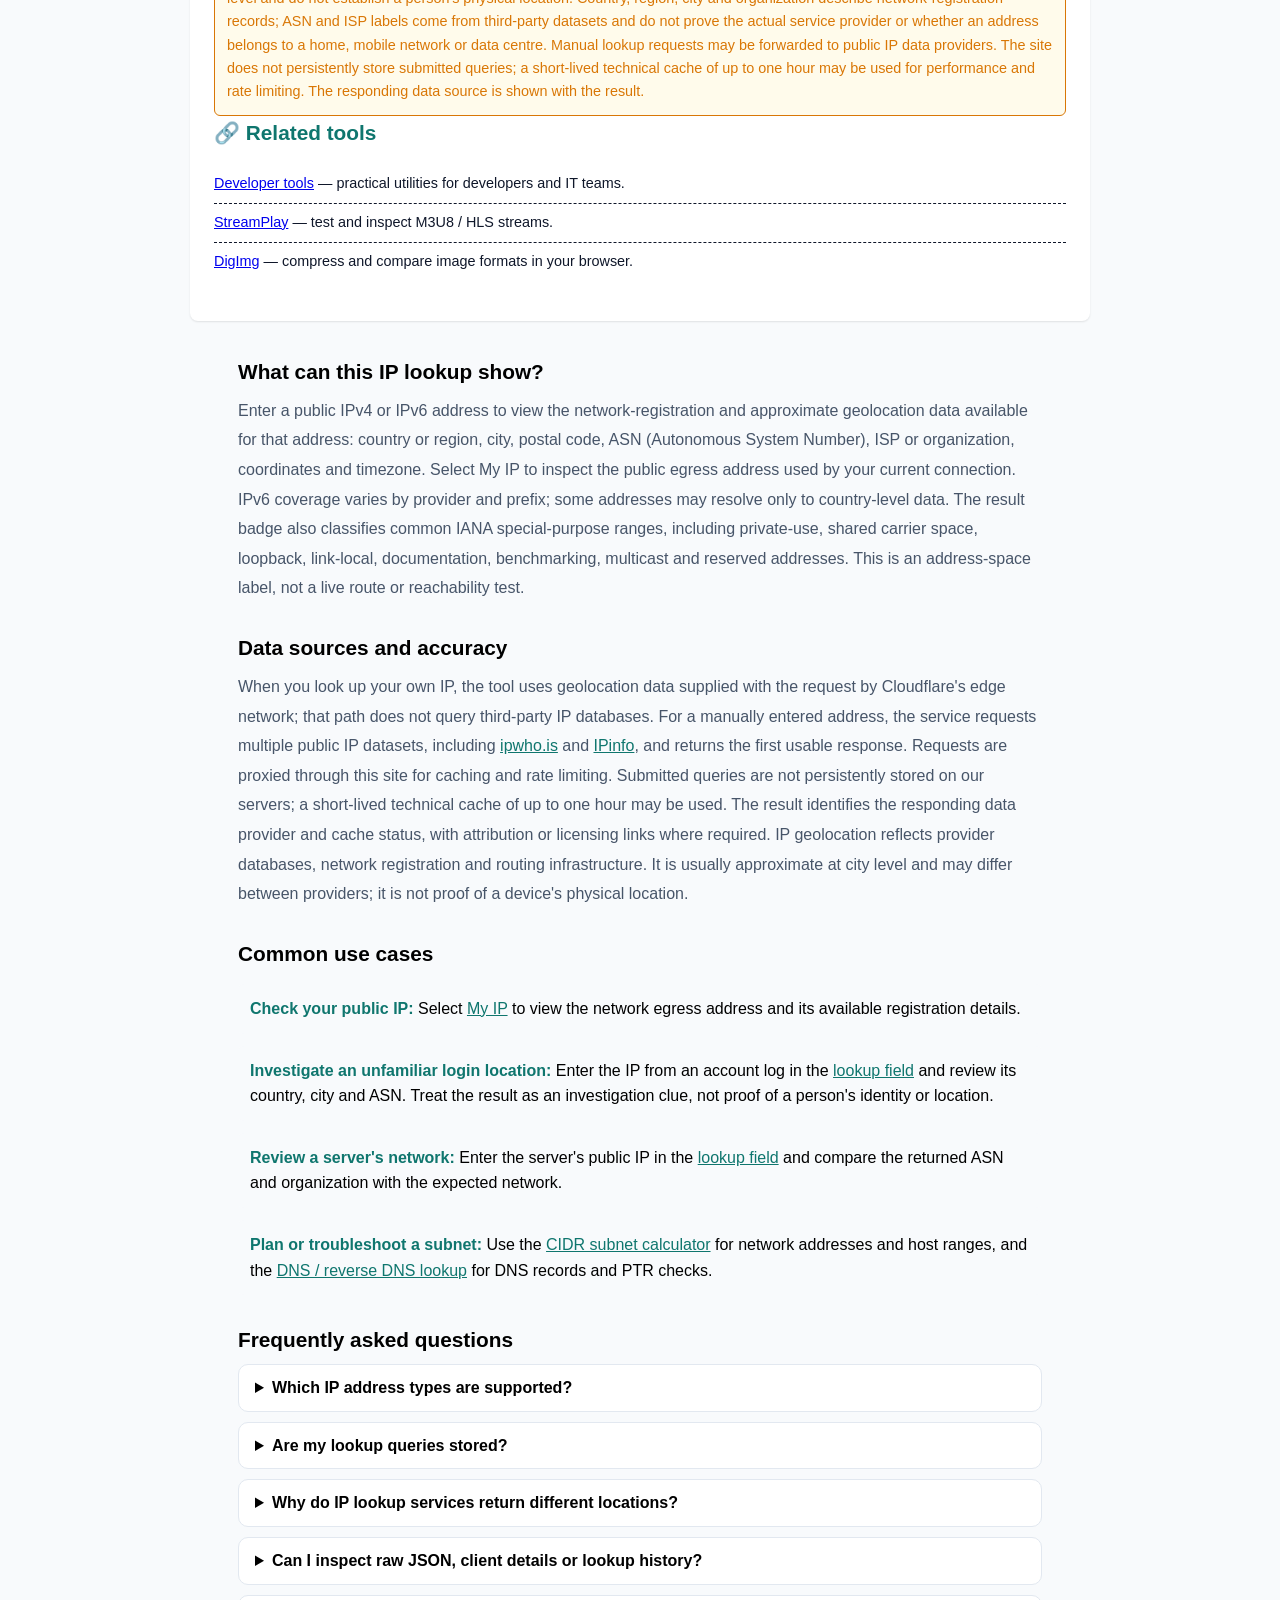
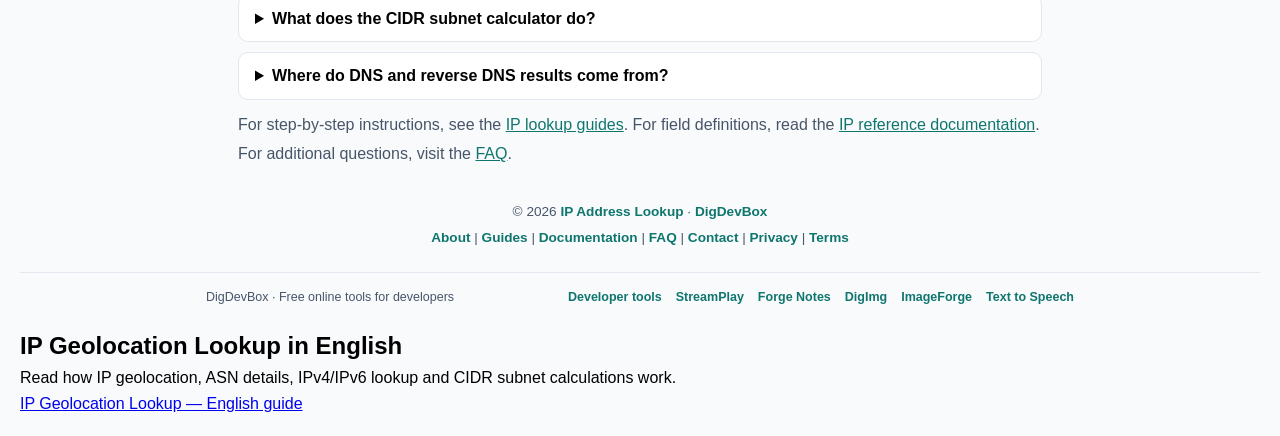
==== commit 3f275dfa: "ux(ip): add an accessible lookup loading skeleton" ====
--- a/index.html
+++ b/index.html
@@ -175,9 +175,35 @@
         <div id="result-zone">
 
         <!-- 加载提示 -->
-        <div id="loading" class="loading" style="display: none;">
-            <div class="spinner"></div>
-            <p>Looking up IP information...</p>
+        <div id="loading" class="loading" style="display: none;" role="status" aria-live="polite" aria-atomic="false">
+            <div class="loading-intro">
+                <span class="spinner" aria-hidden="true"></span>
+                <div class="loading-copy">
+                    <p data-i18n="loading.title">Looking up IP information…</p>
+                    <small data-i18n="loading.description">Checking your public IP and preparing location and network details.</small>
+                </div>
+            </div>
+            <div class="lookup-skeleton" aria-hidden="true">
+                <div class="lookup-skeleton-summary">
+                    <span class="lookup-skeleton-pill"></span>
+                    <span class="lookup-skeleton-line lookup-skeleton-line--wide"></span>
+                </div>
+                <div class="lookup-skeleton-grid">
+                    <div class="lookup-skeleton-field"><span></span><b></b></div>
+                    <div class="lookup-skeleton-field"><span></span><b></b></div>
+                    <div class="lookup-skeleton-field"><span></span><b></b></div>
+                    <div class="lookup-skeleton-field"><span></span><b></b></div>
+                    <div class="lookup-skeleton-field"><span></span><b></b></div>
+                    <div class="lookup-skeleton-field"><span></span><b></b></div>
+                    <div class="lookup-skeleton-field"><span></span><b></b></div>
+                    <div class="lookup-skeleton-field"><span></span><b></b></div>
+                    <div class="lookup-skeleton-field"><span></span><b></b></div>
+                </div>
+                <div class="lookup-skeleton-map">
+                    <span class="lookup-skeleton-line lookup-skeleton-line--map-title"></span>
+                    <span class="lookup-skeleton-map-canvas"><i></i></span>
+                </div>
+            </div>
         </div>
 
         <!-- 错误提示 -->
